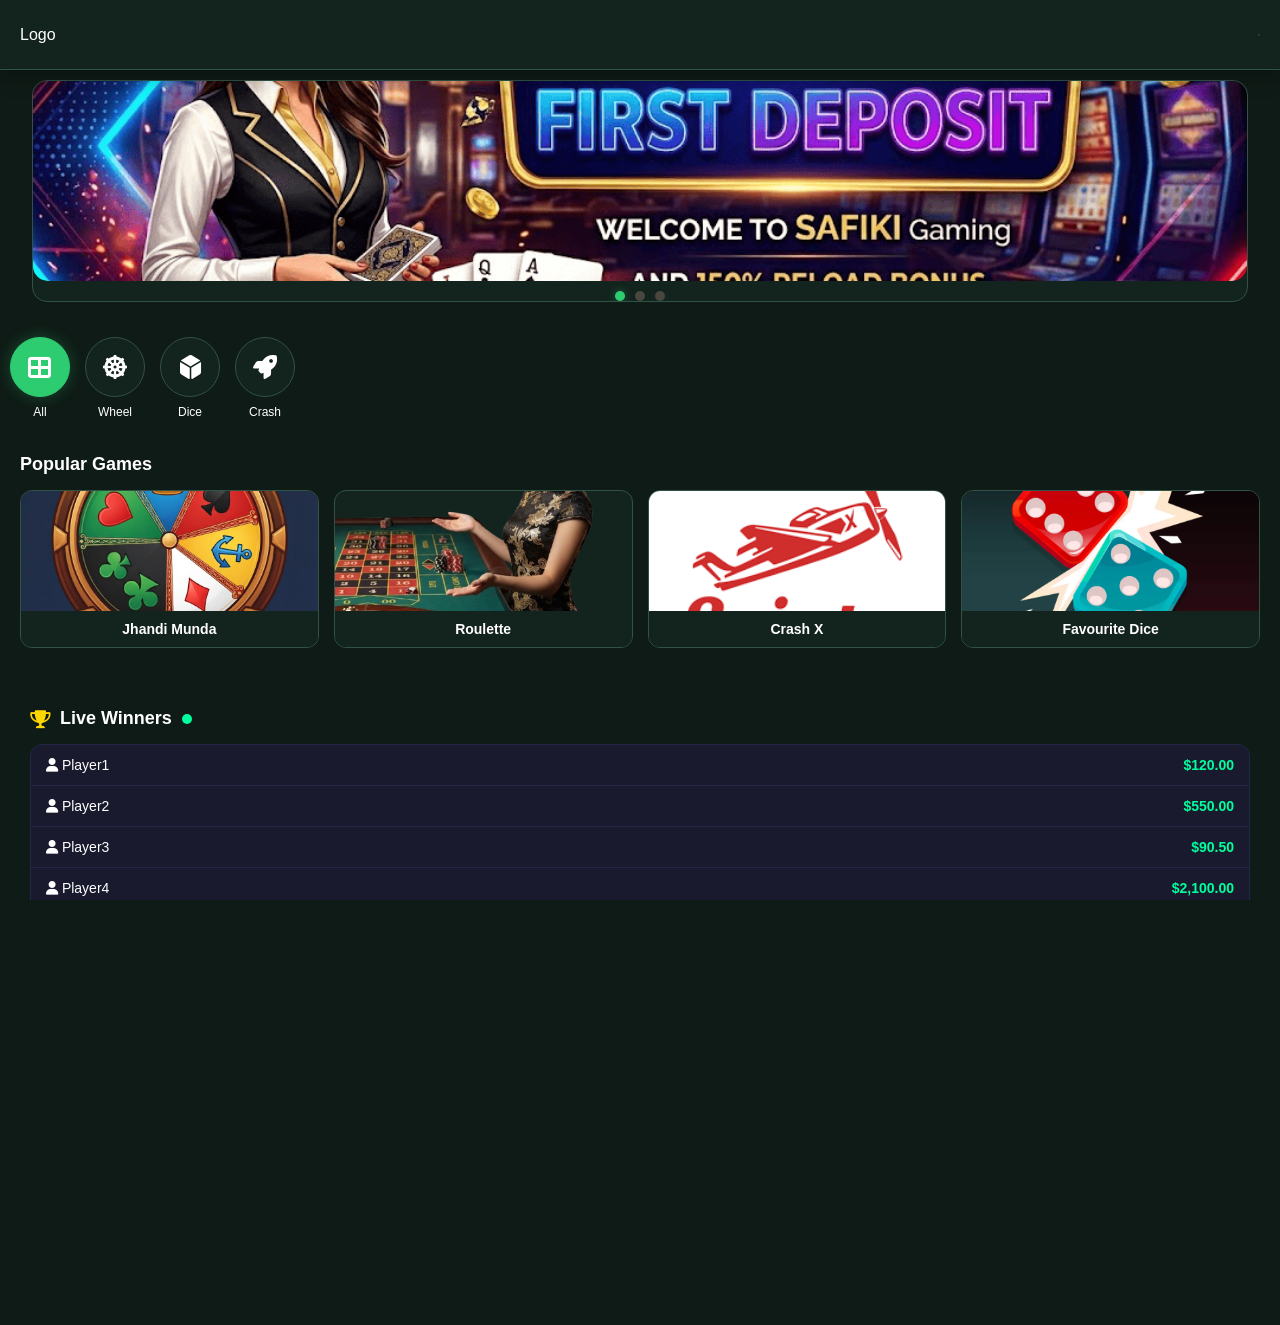
==== index.html @ 6961c06d "Update index.html" ====
<!DOCTYPE html>
<html lang="bn">
<head>
    <meta charset="UTF-8">
    <meta name="viewport" content="width=device-width, initial-scale=1.0, maximum-scale=1.0, user-scalable=no">
    <title>Best online cypto gaming platform</title>
    <!-- প্রফেশনাল আইকনের জন্য Font Awesome সিডিএন -->
    <link rel="stylesheet" href="https://cdnjs.cloudflare.com/ajax/libs/font-awesome/6.0.0/css/all.min.css">
    <link rel="stylesheet" href="style.css">
 </head>
<body>

<!-- মেইন ওয়ালেট বক্স -->
<!-- মেইন ওয়ালেট বক্স -->
<!-- HEADER SECTION START -->

<header class="header">
    <div class="logo">Logo</div>

    <!-- একীভূত বক্স -->
    <div class="main-control-box">

    <!-- Login হলে যেগুলো দেখা যাবে -->
    <div id="member-controls">

        <!-- কারেন্সি ড্রপডাউন -->
        <div class="dropdown-wrapper">
            <div class="currency-trigger" onclick="headerDropdownMenu('currency-menu')">
                <img src="image/usdt.png" id="selected-currency-img" alt="USDT" width="20">
                <span id="selected-balance">$100.00</span>
                <i class="fas fa-chevron-down"></i> <!-- Font Awesome -->
            </div>
            <div id="currency-menu" class="dropdown-menu">
    <!-- আলাদা শেপ বা বার -->
    <!-- ড্রপডাউন হেডার বার -->
<!-- ড্রপডাউন হেডার বার -->
<div class="dropdown-header-bar">
    <!-- বাম পাশে সর্টিং অপশনস -->
    <div class="left-controls">
        <i class="fas fa-sort-amount-down" onclick="sortAssets('amount')" title="Sort by Amount"></i>
        <i class="fas fa-sort-alpha-down" onclick="sortAssets('alpha')" title="Sort A-Z"></i>
    </div>

    <!-- মাঝখানে ফেভারিট অপশন -->
    <div class="middle-fav" onclick="filterFavorites()">
        <i class="far fa-heart" id="header-fav-icon"></i>
    </div>

    <!-- ডান পাশে হাইড এমটি -->
    <div class="right-hide-empty">
        <label for="hide-empty-check">Hide Empty</label>
        <input type="checkbox" id="hide-empty-check" onchange="filterAssets()">
    </div>
</div>
                
    <!-- তোমার আগের লিস্টগুলো এর নিচেই থাকবে -->
                
    <!-- USDT উদাহরণ -->
<div class="currency-option" onclick="selectCurrency('USDT', 'image/usdt.png', '$100.00')">
    <i class="far fa-heart fav-btn" onclick="toggleFavorite(this, event)"></i> <!-- এই আইকনটি যোগ করো -->
    <img src="image/usdt.png" width="25">
    <span class="name">USDT</span>
    <span class="balance">$100.00</span>
</div>

<!-- BTC উদাহরণ -->
<div class="currency-option" onclick="selectCurrency('BTC', 'image/btc.png', '$1500.00')">
    <i class="far fa-heart fav-btn" onclick="toggleFavorite(this, event)"></i> <!-- এই আইকনটি যোগ করো -->
    <img src="image/btc.png" width="25">
    <span class="name">BTC</span>
    <span class="balance">$1500.00</span>
</div>

    <!-- ETH -->
<div class="currency-option" onclick="selectCurrency('ETH', 'image/eth.png', '$1200.00')">
    <i class="far fa-heart fav-btn" onclick="toggleFavorite(this, event)"></i>
    <img src="image/eth.png" width="25">
    <span class="name">ETH</span>
    <span class="balance">$1200.00</span>
</div>

<!-- SOL -->
<div class="currency-option" onclick="selectCurrency('SOL', 'image/sol.png', '$1450.00')">
    <i class="far fa-heart fav-btn" onclick="toggleFavorite(this, event)"></i>
    <img src="image/sol.png" width="25">
    <span class="name">SOL</span>
    <span class="balance">$1450.00</span>
</div>
                
 <!-- LTC -->
<div class="currency-option" onclick="selectCurrency('LTC', 'image/ltc.png', '$1150.00')">
    <i class="far fa-heart fav-btn" onclick="toggleFavorite(this, event)"></i>
    <img src="image/ltc.png" width="25">
    <span class="name">LTC</span>
    <span class="balance">$1150.00</span>
</div>

<!-- TRX -->
<div class="currency-option" onclick="selectCurrency('TRX', 'image/trx.png', '$1300.00')">
    <i class="far fa-heart fav-btn" onclick="toggleFavorite(this, event)"></i>
    <img src="image/trx.png" width="25">
    <span class="name">TRX</span>
    <span class="balance">$1300.00</span>
</div>

<!-- DOGE -->
<div class="currency-option" onclick="selectCurrency('DOGE', 'image/doge.png', '$1400.00')">
    <i class="far fa-heart fav-btn" onclick="toggleFavorite(this, event)"></i>
    <img src="image/doge.png" width="25">
    <span class="name">DOGE</span>
    <span class="balance">$1400.00</span>
</div>
</div>
        </div>

        <!-- ওয়ালেট বাটন (Font Awesome) -->
        <div class="wallet-trigger" onclick="headerDropdownMenu('wallet-menu')">
            <i class="fas fa-wallet"></i> 
        </div>
        <div id="wallet-menu" class="dropdown-menu wallet-dropdown">
    <!-- হরিজন্টাল বক্সের ভেতরে আইকনসহ তিনটি ট্যাব -->
    <div class="wallet-tabs-container">
        <button class="tab-btn active" onclick="showTab('deposit')">
            <i class="fas fa-arrow-down"></i> Deposit
        </button>
        <button class="tab-btn" onclick="showTab('withdraw')">
            <i class="fas fa-arrow-up"></i> Withdraw
        </button>
        <button class="tab-btn" onclick="showTab('exchange')">
            <i class="fas fa-exchange-alt"></i> Exchange
        </button>
    </div>

    <!-- নিচে গ্রিড কন্টেন্ট -->
    <!-- ডিপোজিট সেকশন -->

<div id="deposit" class="crypto-grid">

    <div class="crypto-item" onclick="selectCrypto('USDT', 'TRX123456789ABCDEF')">

        <img src="image/usdt.png" alt="USDT"> USDT

    </div>

    <div class="crypto-item" onclick="selectCrypto('BTC', 'BC1QXYZ987654')">

        <img src="image/btc.png" alt="BTC"> BTC

    </div>

    <div class="crypto-item" onclick="selectCrypto('TRX', 'TRX987654321XYZ')">

        <img src="image/trx.png" alt="TRX"> TRX

    </div>

    <div class="crypto-item" onclick="selectCrypto('SOL', 'SOL123456789ABC')">

        <img src="image/sol.png" alt="SOL"> SOL

    </div>

    <div class="crypto-item see-all"><span>+</span> See All</div>

</div>



<!-- অ্যাড্রেস বক্স (ডিপোজিট সেকশনের ঠিক পরেই এটি বসাবে) -->

<div id="address-box" class="address-container" style="display:none;">

    <!-- আপডেট করা হেডার -->

    <div class="addr-header">

        <div class="back-box" onclick="goBack()">

            <button>←</button>

            <span>Back</span>

        </div>

        <h4 id="coin-title">Deposit</h4>

    </div>



    <select id="network-select" onchange="updateAddress()">

        <option value="ERC20">Ethereum (ERC-20)</option>

        <option value="TRC20">Tron (TRC-20)</option>

        <option value="BEP20">BNB Smart Chain (BEP-20)</option>

    </select>



    <div class="qr-code-box">

        <img src="image/qr-placeholder.png" alt="QR Code" id="qr-image">

    </div>



    <p>Deposit Address</p>

    <div class="address-input-box">

        <span id="wallet-address">Select a network</span>

        <button onclick="copyAddress()">📋</button>

    </div>



    <div class="info-box">

        <p>• Minimum = 5.00</p>

        <p>• Please make sure to only send selected coin to this address.</p>

    </div>

</div>

            <!-- উইথড্র সেকশন -->

<div id="withdraw" class="crypto-grid" style="display:none;">
    <div class="crypto-item" onclick="selectWithdraw('USDT')">
        <img src="image/usdt.png" alt="USDT"> USDT
    </div>
    <div class="crypto-item" onclick="selectWithdraw('BTC')">
        <img src="image/btc.png" alt="BTC"> BTC
    </div>
    <div class="crypto-item" onclick="selectWithdraw('TRX')">
        <img src="image/trx.png" alt="TRX"> TRX
    </div>
</div>

<!-- উইথড্র ইনপুট বক্স -->
<div id="withdraw-input-box" class="address-container" style="display:none;">
    <div class="addr-header">
        <div class="back-box" onclick="goBackFromWithdraw()">
            <button>←</button>
            <span>Back</span>
        </div>
        <h4 id="withdraw-coin-title">Withdraw</h4>
    </div>
    <p>Select Network</p>
    <select id="network-select-withdraw">
        <option value="ERC20">Ethereum (ERC-20)</option>
        <option value="TRC20">Tron (TRC-20)</option>
    </select>
    <p>Withdrawal Address</p>
    <input type="text" id="withdraw-address" placeholder="Enter your wallet address">
    <p>Account Password</p>
    <input type="password" id="withdraw-password" placeholder="Enter your password">
    <button class="withdraw-btn" onclick="processWithdraw()">Confirm Withdraw</button>
</div>

<!-- START EXCHANGE SECTION DROPDOWN (এটি ঠিক করা হয়েছে) -->
<!-- START EXCHANGE SECTION DROPDOWN (এটি ঠিক করা হয়েছে) -->
<div id="exchange-box" class="exchanger-box" style="display:none;">
    <!-- হেডার -->
    <div class="exchanger-header">
        <h3><i class="fas fa-chevron-left"></i> Exchanger</h3>
        <button class="close-btn" onclick="closeExchange()">×</button>
    </div>

    <!-- কারেন্সি সিলেকশন (From) -->
    <div class="currency-group">
        <!-- আইকন এবং ড্রপডাউন একসাথে রাখার জন্য flex যোগ করা হয়েছে -->
        <div style="display: flex; align-items: center; margin-bottom: 5px;">
            <img id="from-icon" src="image/ada.png" width="24" height="24" style="margin-right: 10px;">
            <select id="from-currency" class="currency-select" 
        onchange="updateIcons(); updateStatLimits(); checkMinimumLimit();" 
        style="border:none; background:transparent; outline:none; color:inherit; width: 100%;">
    <option value="ada" data-img="image/ada.png">Cardano (ADA)</option>
    <option value="btc" data-img="image/btc.png">Bitcoin (BTC)</option>
    <option value="eth" data-img="image/eth.png">Ethereum (ETH)</option>
    <option value="usdt" data-img="image/usdt.png">USDT</option>
    <option value="doge" data-img="doge.png">Dogecoin (DOGE)</option>
    <option value="trx" data-img="image/trx.png">Tron (TRX)</option>
</select>
        </div>
        <div class="input-row">
            <input type="number" id="from-amount" placeholder="0.00">
            <button class="max-btn" onclick="setMax()">Max</button>
        </div>
        <small class="error-msg" id="balance-error" style="display:none;">Amount is higher than balance</small>
    </div>

    <!-- অদলবদল আইকন -->
    <div class="swap-icon" onclick="swapCoins()" style="cursor: pointer;"><i class="fas fa-sync-alt"></i> To</div>

    <!-- কারেন্সি সিলেকশন (To) -->
    <div class="currency-group">
        <div style="display: flex; align-items: center; margin-bottom: 5px;">
            <img id="to-icon" src="image/btc.png" width="24" height="24" style="margin-right: 10px;">
            <select id="to-currency" class="currency-select" onchange="updateIcons();" style="border:none; background:transparent; outline:none; color:inherit; width: 100%;">
                <option value="btc" data-img="image/btc.png">Bitcoin (BTC)</option>
                <option value="ada" data-img="image/ada.png">Cardano (ADA)</option>
                <option value="eth" data-img="image/eth.png">Ethereum (ETH)</option>
                <option value="usdt" data-img="image/usdt.png">USDT</option>
                <option value="doge" data-img="image/doge.png">Dogecoin (DOGE)</option>
                <option value="trx" data-img="image/trx.png">Tron (TRX)</option>
            </select>
        </div>
        <div class="output-row">
            <span id="to-amount">0.00000000</span>
        </div>
    </div>
    <!-- ইনফো বক্স সেকশন -->
<div class="info-box">
    <div class="info-row">
        <span>Balance:</span>
        <span id="user-balance">0.00</span>
    </div>
    <div class="info-row">
        <span>Min amount:</span>
        <span id="min-amount">31.40</span>
    </div>
    <div class="info-row">
        <span>Max amount:</span>
        <span id="max-amount">1,256,036.82</span>
    </div>
</div>

    <!-- বাটন -->
    <button class="exchange-btn" onclick="processExchange()">Exchange</button></div>
<!-- এই ডিভগুলো তোমার মেনু বা প্যারেন্ট সেকশন ক্লোজ করবে, যা আগে মিসিং ছিল -->
</div> 
</div>
        </div>
<!-- END EXCHANGE SECTION DROPDOWN -->
            
    
    <!-- পুরো স্ক্রিনজুড়ে আসা কন্টেইনার -->
<!-- ================= USER ACTIONS ================= -->

<div id="user-actions-area" style="display:none; align-items:center; gap:15px;">

    <div class="actions-box" onclick="toggleNotifMenu(event)">
        <i class="fas fa-bell"></i>
    </div>

    <div class="actions-box" onclick="toggleProfileMenu(event)">
        <i class="fas fa-user-circle"></i>
    </div>

</div>
  
<div id="guest-actions-area" style="display:none; gap:10px; align-items:center;">

    <button class="login-btn" onclick="openLogin()">
        Login
    </button>

    <button class="signup-btn" onclick="openSignup()">
        Sign Up
    </button>

</div>
    
</header>
  <!-- এখানে header শেষ হবে -->

<!-- ================= NOTIFICATION POPUP ================= -->

<div id="notif-popup" class="custom-popup" style="display:none;">

    <button
    id="close-notif"
    onclick="document.getElementById('notif-popup').style.display='none'">

        ×

    </button>

    <div class="notif-container">

        <div class="notif-box-item">

            <span class="notif-date">
                15-07-2026
            </span>

            <span class="notif-text">
                আপনার প্রোফাইল আপডেট হয়েছে।
            </span>

        </div>

        <div class="notif-box-item">

            <span class="notif-date">
                14-07-2026
            </span>

            <span class="notif-text">
                নতুন একটি মেসেজ এসেছে।
            </span>

        </div>

    </div>

</div>
<!-- ================= END NOTIFICATION POPUP ================= -->



<!-- ================= PROFILE MENU ================= -->

<div id="profile-menu" style="display:none;">

    <!-- Personal Area -->
    <div class="menu-item" onclick="openPersonalArea()">
        <div class="menu-left">
            <i class="fas fa-user"></i>
            <span>Personal Area</span>
        </div>
    </div>

    <!-- My Bonus -->
    <div class="menu-item" onclick="openMyBonus()">
        <div class="menu-left">
            <i class="fas fa-gift"></i>
            <span>My Bonus</span>
        </div>
    </div>

    <!-- Transaction History -->
    <div class="menu-item" onclick="openTransaction()">
        <div class="menu-left">
            <i class="fas fa-history"></i>
            <span>Transactions</span>
        </div>
    </div>

    <!-- Settings -->
    <div class="menu-item" onclick="openProfileSettingMenu()">
        <div class="menu-left">
            <i class="fas fa-cog"></i>
            <span>Settings</span>
        </div>
    </div>

    <!-- Logout -->
    <div class="menu-item logout-item" onclick="openLogoutPopup()">
        <div class="menu-left">
            <i class="fas fa-sign-out-alt"></i>
            <span>Logout</span>
        </div>
    </div>

</div>

<!-- ================= END PROFILE MENU ================= -->
   

<!-- এখানেই Profile Menu শেষ -->

<!-- ================= PERSONAL AREA ================= -->
<!-- ================= PERSONAL AREA ================= -->
<div id="personal-area-section">

    <!-- HEADER -->
    <div class="personal-header">
        <h3>Personal Area</h3>
        <button class="close-personal" onclick="closePersonalArea()">
            <i class="fas fa-times"></i>
        </button>
    </div>

    <!-- TABS -->
    <div class="personal-tabs">
        <button class="personal-tab-btn active" onclick="openPersonalTab('details')">Personal Details</button>
        <button class="personal-tab-btn" onclick="openPersonalTab('verification')">ID Verification</button>
        <button class="personal-tab-btn" onclick="openPersonalTab('address')">Proof Documents</button>
    </div>

    <!-- ================= PERSONAL DETAILS TAB ================= -->
    <div id="personaldetailsSection" class="personal-tab-content active">

        <!-- Profile -->
        <div class="content-box">
            <div class="profile-row">
                <div class="profile-avatar-wrapper">
                    <img src="default-avatar.png" alt="Profile" class="profile-avatar">
                    <button class="change-avatar-btn" onclick="changeAvatar()">
                        <i class="fas fa-camera"></i>
                    </button>
                </div>
                <div class="profile-info">
                    <p class="label-small">User ID</p>
                    <p class="value-text">USR-123456</p>
                    <p class="member-text">Member Since: Jan 2024</p>
                </div>
            </div>
        </div>

        <!-- Form -->
        <div class="content-box">
            <div class="form-row">
                <div class="form-group first-name">
                    <label>First Name</label>
                    <input type="text" id="firstName" class="form-input" value="Md Akkas" disabled>
                </div>
                <div class="form-group surname">
                    <label>Surname</label>
                    <input type="text" id="surname" class="form-input" value="Ali" disabled>
                </div>
            </div>

            <div class="form-row">
                <div class="form-group">
                    <label>Date of Birth</label>
                    <input type="text" id="dateOfBirth" class="form-input date-picker" value="12/12/1984" disabled>
                </div>
                <div class="form-group">
                    <label>Gender</label>
                    <select id="gender" class="form-input form-select" disabled>
                        <option selected>Male</option>
                        <option>Female</option>
                    </select>
                </div>
            </div>

         <!-- ================= EMAIL SECTION ================= -->
<div class="form-group full-width">
    <div class="label-row">
        <label>Email</label>
        <button class="action-btn change-btn" id="emailChangeBtn" onclick="toggleEmailChange()" disabled>Change</button>
    </div>
    
    <!-- ইমেইল ইনপুট বক্স এবং তার ভেতরে ডানপাশের সেন্ড কোড বাটন -->
    <div class="input-with-btn-wrapper" style="position: relative; display: flex; align-items: center;">
<input type="email" id="currentEmail" class="form-input" value="user@example.com" disabled readonly style="padding-right: 105px;">        
        <!-- চেঞ্জে ক্লিক করলে এই বাটনটি ইনপুট বক্সের ভেতরে শো করবে -->
        <button class="action-btn send-btn inline-send-btn" id="emailSendCodeBtn" onclick="sendEmailOtp()" style="position: absolute; right: 6px; display: none;">Send Code</button>
    </div>
    
    <!-- ড্রপডাউন বক্স -->
    <div class="change-dropdown" id="emailChangeDropdown" style="display:none; margin-top: 8px;">
        <!-- ওটিপি ভেরিফাই রো (প্রথমে হাইড থাকবে, সেন্ড কোডে ক্লিক করলে আসবে) -->
        <div class="otp-row" id="emailVerifyRow" style="display: none; margin-bottom: 8px;">
            <input type="text" id="emailOtpInput" class="form-input otp-input" placeholder="Add your code" style="flex: 1;">
            <button class="action-btn send-btn" id="emailVerifyBtn" onclick="verifyEmailOtp()">Verify</button>
        </div>
        
        <!-- নতুন ইমেইল রো (ভেরিফাই হওয়ার পর আসবে) -->
        <div class="new-row" id="newEmailRow" style="display:none;">
            <input type="email" id="newEmailInput" class="form-input" placeholder="Add New Email" style="margin-bottom: 8px; width: 100%;">
            <button class="action-btn save-btn" onclick="saveNewEmail()" style="width: 100%;">Save</button>
        </div>
    </div>
</div>

          <!-- ================= MOBILE NUMBER SECTION ================= -->
<div class="form-group full-width">
    <div class="label-row">
        <label>Mobile Number</label>
        <!-- প্রথমবার সেট করার জন্য Edit বাটন, নাম্বার সেভ হলে এটা Change হয়ে যাবে -->
        <button class="action-btn add-btn" id="mobileAddBtn" onclick="toggleMobileAdd()">Edit</button>
        <button class="action-btn change-btn" id="mobileChangeBtn" onclick="toggleMobileChange()" style="display:none;">Change</button>
    </div>
    
    <div class="mobile-row" style="display: flex; gap: 8px; align-items: center;">
        <select id="countryCode" class="form-input country-code" style="width: 130px;" disabled>
    <option value="+880" data-flag="🇧🇩">🇧🇩 +880 (BD)</option>
    <option value="+91" data-flag="🇮🇳">🇮🇳 +91 (IN)</option>
    <option value="+92" data-flag="🇵🇰">🇵🇰 +92 (PK)</option>
    <option value="+94" data-flag="🇱🇰">🇱🇰 +94 (LK)</option>
    <option value="+977" data-flag="🇳🇵">🇳🇵 +977 (NP)</option>
    <option value="+60" data-flag="🇲🇾">🇲🇾 +60 (MY)</option>
    <option value="+66" data-flag="🇹🇭">🇹🇭 +66 (TH)</option>
    <option value="+971" data-flag="🇦🇪">🇦🇪 +971 (AE)</option>
    <option value="+966" data-flag="🇸🇦">🇸🇦 +966 (SA)</option>
    <option value="+44" data-flag="🇬🇧">🇬🇧 +44 (UK)</option>
</select>
        </div>
        
        <!-- মোবাইল ইনপুট বক্স (শুরুতে লক/disabled থাকবে) -->
        <input type="tel" id="mobileNumber" class="form-input mobile-input" placeholder="Enter number" style="flex: 1;" disabled>
    </div>
    
    <!-- ড্রপডাউন বক্স -->
    <div class="change-dropdown" id="mobileChangeDropdown" style="display:none; margin-top: 8px;">
        <!-- ওটিপি রো (প্রথমবার বা পরিবর্তনের সময় কোড দেওয়ার জন্য) -->
        <div class="otp-row" style="display: flex; gap: 8px; align-items: center;">
            <input type="text" id="mobileOtpInput" class="form-input otp-input" placeholder="Enter your code" style="flex: 1;">
            <button class="action-btn send-btn" id="mobileSendBtn" onclick="sendMobileOtp()">Send Code</button>
        </div>
        
        <!-- নতুন মোবাইল রো (এটি শুধু তখনই দেখাবে যখন ইউজার পরবর্তীতে নাম্বার "Change" করতে যাবে) -->
        <div class="new-row" id="newMobileRow" style="display:none; margin-top: 8px;">
            <input type="tel" id="newMobileInput" class="form-input" placeholder="Add New Mobile" style="width: 100%; margin-bottom: 8px;">
            <button class="action-btn save-btn" onclick="saveNewMobile()">Save & Verify</button>
        </div>
    </div>
</div>

        <!-- Controls -->
        <div class="content-box controls-row">
            <button class="edit-toggle-btn" id="editToggleBtn" onclick="toggleEditMode()">
                <span class="toggle-track" id="toggleTrack"><span class="toggle-thumb"></span></span>
                <span id="editLabel">Edit</span>
            </button>
            <button class="save-changes-btn" id="saveChangesBtn" onclick="saveAllChanges()" disabled>Save Changes</button>
        </div>

    </div>


    <!-- ================= ID VERIFICATION TAB ================= -->
    <div id="idVerificationSection" class="personal-tab-content" style="display:none;">
        
        <div class="content-box">
            <label class="box-label">Select Country</label>
            <select class="form-input" onchange="updateKycRequirements()">
                <option>-- Select Country --</option>
                <option>Bangladesh</option>
                <option>India</option>
            </select>
            <p class="ip-text">IP: <span>192.168.1.1</span></p>
        </div>

        <div class="content-box">
            <h3 class="box-title">Photo Guidelines</h3>
            <ul class="guide-list">
                <li>Photo must be clear and not blurry</li>
                <li>All 4 corners of ID must be visible</li>
                <li>No cropped edges or cut corners</li>
            </ul>
        </div>

        <div class="upload-row">
            <div class="content-box upload-box">
                <i class="fas fa-id-card"></i>
                <p>Front Side</p>
                <span>Click to upload</span>
                <button class="upload-btn" onclick="document.getElementById('frontIdInput').click()">Upload Front</button>
                <input type="file" id="frontIdInput" accept="image/*" style="display:none;" onchange="previewIdImage(this, 'front')">
            </div>
            <div class="content-box upload-box">
                <i class="fas fa-id-card-alt"></i>
                <p>Back Side</p>
                <span>Click to upload</span>
                <button class="upload-btn" onclick="document.getElementById('backIdInput').click()">Upload Back</button>
                <input type="file" id="backIdInput" accept="image/*" style="display:none;" onchange="previewIdImage(this, 'back')">
            </div>
        </div>

        <div class="content-box">
            <h3 class="box-title">Face Verification</h3>
            <p class="box-desc">Take a live selfie. System will match with ID photo.</p>
            <div class="camera-box">
                <i class="fas fa-user-circle"></i>
                <button class="camera-btn" onclick="startSelfieCamera()">Start Camera</button>
            </div>
            <button class="verify-btn" onclick="startVerification()" disabled>Verify Now</button>
        </div>

    </div>

    <!-- ================= PROOF OF ADDRESS TAB ================= -->
    <div id="proofAddressSection" class="personal-tab-content" style="display:none;">

        <div class="content-box">
            <h3 class="box-title">Current Address</h3>
            <div class="form-group full-width">
                <label>Full Address</label>
                <textarea class="form-input address-textarea" rows="2" disabled></textarea>
            </div>
            <div class="form-row">
                <div class="form-group city">
                    <label>City</label>
                    <input type="text" class="form-input" disabled>
                </div>
                <div class="form-group postal">
                    <label>Postal Code</label>
                    <input type="text" class="form-input" disabled>
                </div>
            </div>
            <div class="form-group full-width">
                <label>Country</label>
                <select class="form-input form-select" disabled>
                    <option>Select Country</option>
                </select>
            </div>
            <div class="action-row">
                <button class="action-btn change-btn" onclick="toggleAddressEdit()">Change Address</button>
                <button class="action-btn save-btn" onclick="saveAddress()" style="display:none;">Save Address</button>
            </div>
        </div>

        <div class="content-box">
            <h3 class="box-title">Select Document Type</h3>
            <div class="doc-row">
                <div class="doc-option" onclick="selectDocType('bank')">
                    <i class="fas fa-university"></i>
                    <span>Bank Statement</span>
                </div>
                <div class="doc-option" onclick="selectDocType('utility')">
                    <i class="fas fa-bolt"></i>
                    <span>Utility Bill</span>
                </div>
                <div class="doc-option" onclick="selectDocType('other')">
                    <i class="fas fa-file-alt"></i>
                    <span>Other</span>
                </div>
            </div>
        </div>

        <div class="content-box" id="addressUploadSection" style="display:none;">
            <h3 class="box-title">Upload Document</h3>
            <div class="upload-area" onclick="document.getElementById('addressDocument').click()">
                <i class="fas fa-cloud-upload-alt"></i>
                <p>Click to upload document</p>
                <span>JPG, PNG, PDF (Max 5MB)</span>
            </div>
            <input type="file" id="addressDocument" accept="image/*,.pdf" style="display:none;" onchange="previewAddressDoc(this)">
        </div>

        <div class="content-box" id="addressSubmitSection" style="display:none;">
            <button class="submit-btn" onclick="submitAddressVerification()" disabled>Submit for Verification</button>
        </div>

    </div>

</div>
<!-- ================= END PERSONAL AREA ================= -->
    
<!-- ================= END PERSONAL AREA ================= -->
<!-- ================= END PERSONAL AREA ================= -->

<!-- ================= END PROOF OF ADDRESS ================= -->

    
    <!-- Transaction History Section -->

<div id="transaction-history-section" class="transaction-container">

    <div class="trans-header">

        <h3>Transaction History</h3>

        <button 
            class="close-trans" 
            onclick="closeTransaction()">

            ×

        </button>

    </div>


    <!-- Top Tabs -->

    <div class="trans-tabs">

        <button 
            class="tab-btn active" 
            onclick="switchTransTab('deposits')">

            Deposits

        </button>


        <button 
            class="tab-btn" 
            onclick="switchTransTab('withdrawals')">

            Withdrawals

        </button>


        <button 
            class="tab-btn" 
            onclick="switchTransTab('exchanges')">

            Exchanges

        </button>


        <button 
            class="tab-btn" 
            onclick="switchTransTab('promo')">

            Promo

        </button>

    </div>

<!-- Controls -->

<div class="trans-controls">

   <!-- Currency Dropdown -->

<div class="transaction-currency-dropdown">

    <button class="transaction-currency-btn"
            onclick="toggleTransactionCurrencyDropdown()">

        <span id="selected-transaction-currency">
            All Currency
        </span>

        <i class="fas fa-chevron-down"></i>

    </button>

    <div
        id="transaction-currency-menu"
        class="transaction-currency-menu">

        <div
    class="transaction-currency-option"
    onclick="selectTransactionCurrency('all')">

            All Currency

        </div>

        <div
    class="transaction-currency-option"
    onclick="selectTransactionCurrency('USDT')">

            USDT

        </div>

        <div
    class="transaction-currency-option"
    onclick="selectTransactionCurrency('BTC')">

            BTC

        </div>

        <div
    class="transaction-currency-option"
    onclick="selectTransactionCurrency('ETH')">

            ETH

        </div>

    </div>

</div>


    <!-- Filter Buttons -->

    <div class="filter-btns">

        <button 
            class="filter-btn"
            onclick="filterBy('archived')">

            Archived

        </button>


        <button 
            class="filter-btn active"
            onclick="filterBy('latest')">

            Latest

        </button>

    </div>


</div>


    <!-- Transaction List -->

    <div id="trans-list-container" class="trans-list">

        <!-- Supabase data load here -->

    </div>

    <div class="trans-pagination">

    <button id="prev-page"
            class="page-btn"
            onclick="previousTransactionPage()"
            disabled>

        ← Previous

    </button>

    <span id="page-number">

        Page 1

    </span>

    <button id="next-page"
            class="page-btn"
            onclick="nextTransactionPage()">

        Next →

    </button>

</div>
    </div> <!-- END transaction-history-section -->

    <!-- TRANSACTIONS SUBMENU END  -->

    <!-- START SETTING SECTION   -->
<!-- ================= SETTINGS SECTION ================= -->

<div id="settings-section" class="settings-container" style="display:none;">

    <!-- Header -->
    <div class="settings-header">

        <h3>Settings</h3>

        <button
            class="close-settings"
            onclick="closeProfileSettingMenu()">

            ×

        </button>

    </div>

    <!-- Top Tabs -->
    <div class="settings-tabs">

        <button
            class="settings-tab-btn active"
            onclick="switchSettingsTab('security')">

            Security

        </button>

        <button
            class="settings-tab-btn"
            onclick="switchSettingsTab('sessions')">

            Active Sessions

        </button>

        <button
            class="settings-tab-btn"
            onclick="switchSettingsTab('self-exclusion')">

            Self Exclusion

        </button>

    </div>

    <!-- ================= SECURITY ================= -->

    <div id="security-tab" class="settings-tab-content">

        <!-- Email Verification -->
        <div class="settings-card">

            <h4>Email Verification</h4>

            <p>
                Status:
                <span class="verified-status">
                    Verified
                </span>
            </p>

        </div>

        <!-- Password -->
        <div class="settings-card">

            <h4>Change Password</h4>

            <input
                type="password"
                placeholder="Current Password">

            <input
                type="password"
                placeholder="New Password">

            <input
                type="password"
                placeholder="Repeat New Password">

            <button class="settings-save-btn" onclick="updatePassword()">
                      Update Password
                 </button>

        </div>

        <!-- 2FA -->
        <div class="settings-card">

            <h4>Two-Factor Authentication</h4>

            <input
                type="text"
                placeholder="2FA Code">

            <input
                type="password"
                placeholder="Password">

           <button class="settings-save-btn" onclick="enable2FA()">
                    Enable 2FA
             </button>

        </div>

    </div>

    <!-- ================= ACTIVE SESSIONS ================= -->

    <div id="sessions-tab"
         class="settings-tab-content"
         style="display:none;">

        <div class="session-item">

            <strong>Chrome • Windows</strong><br>

            Bangladesh (UTC +6)<br>

            19 Jul 2026 - 10:45 PM

            <button class="destroy-btn" onclick="destroySession()">
    Destroy
</button>

        </div>

    </div>

    <!-- ================= SELF EXCLUSION ================= -->

    <div id="self-exclusion-tab"
         class="settings-tab-content"
         style="display:none;">

        <div class="settings-card">

            <h4>Self Exclusion</h4>

            <button class="exclude-btn" onclick="selfExclude('24 Hours')">
                                  24 Hours
                          </button>

            <button class="exclude-btn" onclick="selfExclude('7 Days')">
                         7 Days
                    </button>

            <button class="exclude-btn" onclick="selfExclude('30 Days')">
                           30 Days
                     </button>

            <button class="exclude-btn" onclick="selfExclude('Permanent')">
                    Permanent
                    </button>

        </div>

    </div>

</div>

<!-- ================= END SETTINGS SECTION ================= -->



<!-- ========================================= -->
<!-- MY BONUS SECTION START -->
<!-- ========================================= -->

<div id="my-bonus-section">

<div class="bonus-header">

    <h2>
        My Bonus
    </h2>


    <button
    class="close-bonus"
    onclick="closeMyBonus()">

        ×

    </button>


</div>



<!-- ========================================= -->
<!-- BONUS PROGRESS CARD -->
<!-- ========================================= -->

<div class="bonus-progress-card">

    <div class="bonus-progress-header">

        <h3 id="bonusProgressTitle">
            Deposit Bonus Progress
        </h3>

        <span id="bonusStatusBadge" class="bonus-status active">
            ACTIVE
        </span>

    </div>

    <p id="bonusProgressText">
        Complete the deposit wagering requirement to unlock your bonus reward.
    </p>

    <div class="bonus-progress-bar">

        <div
            id="bonusProgressFill"
            class="bonus-progress-fill"
            style="width:0%;">

        </div>

    </div>

    <div class="bonus-progress-footer">

        <span id="bonusProgressPercent">
            0%
        </span>

        <span id="bonusWagerText">
            Wager: 0 / 0
        </span>

    </div>

    <div class="bonus-action-bar">

        <div id="bonusWalletArea" class="bonus-wallet-switch">

            <span class="bonus-wallet-label">
                Bonus Balance
            </span>

            <label class="bonus-switch">

                <input
                    type="checkbox"
                    id="bonusWalletToggle">

                <span class="bonus-slider"></span>

            </label>

        </div>

        <div id="bonusClaimArea" class="bonus-claim-area">

            <button
                id="claimBonusBtn"
                class="claim-bonus-btn locked"
                disabled>

                UNCLAIM

            </button>

        </div>

    </div>

</div>

        
<!-- END BONUS PROGRESS CARD -->


<!-- ========================================= -->
<!-- BONUS TABS -->
<!-- ========================================= -->

<div class="bonus-tabs">

    <button id="depositBonusTab" class="bonus-menu-btn active" onclick="openBonusTab('deposit')">
        Deposit
    </button>

    <button id="promotionalBonusTab" class="bonus-menu-btn" onclick="openBonusTab('promotional')">
        Promotion
    </button>

    <button id="historyBonusTab" class="bonus-menu-btn" onclick="openBonusTab('history')">
        History
    </button>

</div>

    <!-- ========================================= -->
    <!-- DEPOSIT BONUS CONTENT -->
    <!-- ========================================= -->
<!-- ========================================= -->
<!-- DEPOSIT BONUS CONTENT START -->
<!-- ========================================= -->


<div id="depositBonusContent" class="bonus-tab-content">

    <div class="bonus-card deposit-status-card">


        <div class="bonus-card-header">

            <h3>
                Deposit Bonus
            </h3>


            <span class="bonus-status active">

                ACTIVE

            </span>


        </div>



        <p class="bonus-description">

            Get bonus rewards after completing your eligible deposit.

        </p>


    </div>

    <!-- =============================== -->
    <!-- BONUS INFORMATION -->
    <!-- =============================== -->


    <div class="bonus-card">


        <div class="bonus-card-header">

            <h3>

                Bonus Details

            </h3>


        </div>



        <div class="bonus-info-grid">


            <div class="bonus-info-item">

                <span>
                    Bonus Type
                </span>

                <strong>
                    First Deposit Bonus
                </strong>

            </div>




            <div class="bonus-info-item">

                <span>
                    Bonus Amount
                </span>

                <strong>
                    100%
                </strong>

            </div>




            <div class="bonus-info-item">

                <span>
                    Maximum Bonus
                </span>

                <strong>
                    $500
                </strong>

            </div>




            <div class="bonus-info-item">

                <span>
                    Minimum Deposit
                </span>

                <strong>
                    $20
                </strong>

            </div>




            <div class="bonus-info-item">

                <span>
                    Wager Requirement
                </span>

                <strong>
                    5X
                </strong>

            </div>




            <div class="bonus-info-item">

                <span>
                    Validity
                </span>

                <strong>
                    72 Hours
                </strong>

            </div>


        </div>


    </div>








    <!-- =============================== -->
    <!-- BONUS RULES -->
    <!-- =============================== -->


    <div class="bonus-card">


        <div class="bonus-card-header">

            <h3>

                Bonus Rules

            </h3>


        </div>



        <ul class="bonus-rules-list">


            <li>
                Complete required wagering before expiry time.
            </li>


            <li>
                Bonus cannot be withdrawn before completion.
            </li>


            <li>
                Only eligible games contribute to wagering.
            </li>


            <li>
                After completion, claim button will become available.
            </li>


        </ul>


    </div>









    <!-- =============================== -->
    <!-- ELIGIBLE GAMES -->
    <!-- =============================== -->


    <div class="bonus-card">


        <div class="bonus-card-header">


            <h3>

                Eligible Games

            </h3>


        </div>





        <div class="eligible-games-grid">





            <a href="/games/dice.html"
            class="eligible-game-card">


                <img src="assets/games/dice.png">


                <span>
                    Dice
                </span>


            </a>






            <a href="/games/slots.html"
            class="eligible-game-card">


                <img src="assets/games/slots.png">


                <span>
                    Slots
                </span>


            </a>






            <a href="/games/crash.html"
            class="eligible-game-card">


                <img src="assets/games/crash.png">


                <span>
                    Crash
                </span>


            </a>






            <a href="/games/poker.html"
            class="eligible-game-card">


                <img src="assets/games/poker.png">


                <span>
                    Poker
                </span>


            </a>






            <a href="/games/game5.html"
            class="eligible-game-card">


                <img src="assets/games/game5.png">


                <span>
                    Game 5
                </span>


            </a>






            <a href="/games/game6.html"
            class="eligible-game-card">


                <img src="assets/games/game6.png">


                <span>
                    Game 6
                </span>


            </a>






            <a href="/games/game7.html"
            class="eligible-game-card">


                <img src="assets/games/game7.png">


                <span>
                    Game 7
                </span>


            </a>






            <a href="/games/game8.html"
            class="eligible-game-card">


                <img src="assets/games/game8.png">


                <span>
                    Game 8
                </span>


            </a>





        </div>



    </div>





</div>


<!-- ========================================= -->
<!-- DEPOSIT BONUS CONTENT END -->
<!-- ========================================= -->
   

    <!-- ========================================= -->
<!-- PROMOTIONAL BONUS CONTENT START -->
<!-- ========================================= -->


<div 
id="promotionalBonusContent"
class="bonus-tab-content"
style="display:none;">



    <!-- =============================== -->
    <!-- PROMOTIONAL STATUS CARD -->
    <!-- =============================== -->


    <div class="bonus-card promotional-status-card">


        <div class="bonus-card-header">


            <h3>
                Promotional Bonus
            </h3>



            <span class="bonus-status active">

                ACTIVE

            </span>


        </div>



        <p class="bonus-description">

            Special promotional rewards available for eligible users.

        </p>


    </div>


    <!-- =============================== -->
    <!-- PROMOTION INFORMATION -->
    <!-- =============================== -->


    <div class="bonus-card">


        <div class="bonus-card-header">

            <h3>

                Promotion Details

            </h3>


        </div>




        <div class="bonus-info-grid">



            <div class="bonus-info-item">


                <span>
                    Promotion Name
                </span>


                <strong>
                    Weekend Special Bonus
                </strong>


            </div>






            <div class="bonus-info-item">


                <span>
                    Bonus Amount
                </span>


                <strong>
                    $50
                </strong>


            </div>







            <div class="bonus-info-item">


                <span>
                    Minimum Wager
                </span>


                <strong>
                    5X
                </strong>


            </div>







            <div class="bonus-info-item">


                <span>
                    Maximum Reward
                </span>


                <strong>
                    $500
                </strong>


            </div>



            <div class="bonus-info-item">


                <span>
                    Validity
                </span>


                <strong>
                    48 Hours
                </strong>


            </div>







            <div class="bonus-info-item">


                <span>
                    Claim Type
                </span>


                <strong>
                    Manual Claim
                </strong>


            </div>




        </div>


    </div>


    <!-- =============================== -->
    <!-- PROMOTION RULES -->
    <!-- =============================== -->


    <div class="bonus-card">


        <div class="bonus-card-header">


            <h3>

                Promotion Rules

            </h3>


        </div>




        <ul class="bonus-rules-list">



            <li>
                Complete required wagering before expiry.
            </li>



            <li>
                Only selected games will count for wagering.
            </li>



            <li>
                Bonus balance cannot be withdrawn directly.
            </li>



            <li>
                Completed bonus can be claimed to main balance.
            </li>



        </ul>


    </div>


    <!-- =============================== -->
    <!-- ELIGIBLE GAMES -->
    <!-- =============================== -->


    <div class="bonus-card">



        <div class="bonus-card-header">


            <h3>

                Eligible Games

            </h3>


        </div>


        <div class="eligible-games-grid">


            <a href="/games/dice.html"
            class="eligible-game-card">


                <img src="assets/games/dice.png">


                <span>
                    Dice
                </span>


            </a>

    <a href="/games/slots.html"
            class="eligible-game-card">


                <img src="assets/games/slots.png">


                <span>
                    Slots
                </span>


            </a>

            <a href="/games/crash.html"
            class="eligible-game-card">


                <img src="assets/games/crash.png">


                <span>
                    Crash
                </span>


            </a>

            <a href="/games/live.html"
            class="eligible-game-card">


                <img src="assets/games/live.png">


                <span>
                    Live Game
                </span>


            </a>

            <a href="/games/game5.html"
            class="eligible-game-card">


                <img src="assets/games/game5.png">


                <span>
                    Game 5
                </span>


            </a>



            <a href="/games/game6.html"
            class="eligible-game-card">


                <img src="assets/games/game6.png">


                <span>
                    Game 6
                </span>


            </a>


            <a href="/games/game7.html"
            class="eligible-game-card">


                <img src="assets/games/game7.png">


                <span>
                    Game 7
                </span>


            </a>

            <a href="/games/game8.html"
            class="eligible-game-card">


                <img src="assets/games/game8.png">


                <span>
                    Game 8
                </span>


            </a>

        </div>

    </div>

</div>

<!-- ========================================= -->
<!-- PROMOTIONAL BONUS CONTENT END -->
<!-- ========================================= -->
   <!-- ========================================= -->
<!-- BONUS HISTORY CONTENT START -->
<!-- ========================================= -->

<div
id="historyBonusContent"
class="bonus-tab-content"
style="display:none;">

    <div class="bonus-card">

        <div class="bonus-card-header">

            <h3>
                Bonus History
            </h3>

        </div>

        <!-- BONUS HISTORY LIST -->

        <div
        id="bonusHistoryList"
        class="bonus-history-list">

            <!-- JS Auto Insert Latest 10 History -->

        </div>

        <!-- Empty State -->

        <div
        id="bonusHistoryEmpty"
        class="bonus-empty-state">

            No completed or expired bonus history available.

        </div>

    </div>

</div>
</div>

<!-- ========================================= -->
<!-- BONUS HISTORY CONTENT END -->
<!-- ========================================= -->
<!-- ========================================= -->
<!-- END MY BONUS SECTION -->
<!-- ========================================= -->   
    
    
<!-- START LOG OUT SECTION  -->
<!-- ================= LOGOUT CONFIRM POPUP ================= -->

<div id="logout-confirm-popup" style="display:none;">

    <div class="logout-confirm-box">

        <div class="logout-icon">
            <i class="fas fa-sign-out-alt"></i>
        </div>

        <h3>Confirm Logout</h3>

        <p>
            Are you sure you want to logout?
        </p>


        <div class="logout-actions">

            <!-- Cancel -->
            <button 
            class="cancel-logout-btn"
            onclick="closeLogoutPopup()">
                Cancel
            </button>


            <!-- Confirm -->
            <button 
            class="confirm-logout-btn"
            onclick="confirmLogout()">
                Logout
            </button>

        </div>

    </div>

</div>

<!-- ================= LOGIN POPUP ================= -->

<div id="loginModal" class="auth-modal">

    <div class="auth-box">

        <button class="close-auth" onclick="closeAuth()">&times;</button>

        <div class="auth-left">

            <h1>WELCOME BACK</h1>

            <p>Login to continue your gaming journey.</p>

            <ul>
                <li>✔ Secure Crypto Gaming</li>
                <li>✔ Instant Deposit</li>
                <li>✔ Fast Withdraw</li>
                <li>✔ 24/7 Support</li>
            </ul>

        </div>

        <div class="auth-right">

            <h2>Login</h2>

            <input type="email" id="loginEmail" placeholder="Email">

            <input type="password" id="loginPassword" placeholder="Password">

            <button class="auth-btn" onclick="loginUser()">
                LOGIN
            </button>

            <a href="#" class="forgot-link" onclick="openForgotPassword(event)">
    Forgot Password?
</a>

            <p class="switch-text">
                Don't have an account?
                <span onclick="switchSignup()">Sign Up</span>
            </p>

        </div>

  </div>
</div>


<!-- ================= SIGNUP POPUP ================= -->

<div id="signupModal" class="auth-modal">

    <div class="auth-box">

        <button class="close-auth" onclick="closeAuth()">&times;</button>

        <div class="auth-left">

            <div class="bonus-card">

                <h4>🎁 WELCOME BONUS</h4>

                <h1>$150</h1>

                <h3>+ 200 FREE SPINS</h3>

                <p>Create your account today and claim your rewards.</p>

            </div>

        </div>

        <div class="auth-right">

    <h2>Create Account</h2>

    <div class="name-row">
        <input type="text" id="firstName" placeholder="First Name">
        <input type="text" id="lastName" placeholder="Last Name">
    </div>

    <input type="email" id="signupEmail" placeholder="Email">

    <div class="password-box">
        <input type="password" id="signupPassword" placeholder="Password">
        <i class="fas fa-eye" onclick="togglePassword('signupPassword', this)"></i>
    </div>

    <div class="password-box">
        <input type="password" id="signupConfirm" placeholder="Confirm Password">
        <i class="fas fa-eye" onclick="togglePassword('signupConfirm', this)"></i>
    </div>

    <input type="text" id="referralCode" placeholder="Referral Code (Optional)">

    <label class="remember-box">

        <input type="checkbox" id="agreeTerms" required>

        <span>
            I confirm that I am <strong>18+</strong> and have read and accepted the
            <a href="terms.html" target="_blank">Terms &amp; Conditions</a>
            and
            <a href="privacy.html" target="_blank">Privacy Policy</a>.
        </span>

    </label>

    <button class="auth-btn" onclick="signupUser()">
        CREATE ACCOUNT
    </button>

    <div class="auth-divider">
        <span>OR</span>
    </div>

    <button class="google-btn" onclick="googleAuth()">
        <img src="image/google.png" alt="Google">
        Continue with Google
    </button>

    <p class="switch-text">
        Already have an account?
        <span onclick="switchLogin()">Login</span>
    </p>

</div>
<!-- auth-right -->
</div>
<!-- auth-box -->
</div>
<!-- signupModal -->

<!-- ================= FORGOT PASSWORD ================= -->

<div id="forgotModal" class="auth-modal">

    <div class="auth-box" style="max-width:500px; min-height:350px;">

        <button class="close-auth" onclick="closeAuth()">&times;</button>

        <div class="auth-right" style="width:100%;">

            <h2>Reset Password</h2>

            <p style="color:#bbb; margin-bottom:20px;">
                Enter your registered email address.
            </p>

            <input
                type="email"
                id="resetEmail"
                placeholder="Enter your Email">

            <button
                class="auth-btn"
                onclick="sendResetLink()">

                SEND RESET LINK

            </button>

            <p class="switch-text">

                Remember your password?

                <span onclick="switchLogin()">

                    Login

                </span>

            </p>

        </div>

    </div>

</div>
    </div>
   

<!-- হিরো সেকশন স্টার্ট -->
<section class="hero-section">
    <div class="hero-slider">
        <!-- স্লাইড ১ -->
        <div class="slide">
            <img src="image/banner.png" alt="Promotion Banner">
        </div>
        <!-- স্লাইড ২ -->
        <div class="slide">
            <img src="image/banner.png" alt="Promotion Banner">
        </div>
        <!-- স্লাইড ৩ -->
        <div class="slide">
            <img src="image/banner.png" alt="Promotion Banner">
        </div>
    </div>

    <!-- স্লাইডার ডট ইন্ডিকেটর -->
    <div class="slider-dots">
        <span class="dot active"></span>
        <span class="dot"></span>
        <span class="dot"></span>
    </div>
</section>
<!-- হিরো সেকশন ইন্ড -->
<!-- ======================================================
     🔴 END: HERO SECTION
====================================================== -->


<!-- ======================================================
     🟢 START: CATEGORY SECTION
====================================================== -->
<!-- ক্যাটাগরি সেকশন স্টার্ট -->
<section class="category-section">
    <div class="category-wrapper">
        <div class="category-item active">
            <div class="category-icon"><i class="fas fa-th-large"></i></div>
            <span>All</span>
        </div>
        <div class="category-item">
            <div class="category-icon"><i class="fas fa-dharmachakra"></i></div>
            <span>Wheel</span>
        </div>
        <div class="category-item">
            <div class="category-icon"><i class="fas fa-dice-d6"></i></div>
            <span>Dice</span>
        </div>
        <div class="category-item">
            <div class="category-icon"><i class="fas fa-rocket"></i></div>
            <span>Crash</span>
        </div>
        <!-- প্রয়োজনে এখানে আরও ক্যাটাগরি আইটেম যুক্ত করতে পারবেন -->
    </div>
</section>
<!-- ক্যাটাগরি সেকশন ইন্ড -->
<!-- ======================================================
     🔴 END: CATEGORY SECTION
====================================================== -->


<!-- ======================================================
     🟢 START: POPULAR GAME TITLE
====================================================== -->
<!-- গেম সেকশন স্টার্ট -->
<section class="game-section">
    <div class="section-header">
        <h2>Popular Games</h2>
    </div>
    
    <div class="game-grid">
        <!-- গেম কার্ড ১ -->
        <div class="game-card">
            <div class="game-image">
                <img src="image/jhandiwheel.jpg" alt="Game Name">
                <div class="play-overlay">
                    <button class="play-btn">Play Now</button>
                </div>
            </div>
            <div class="game-info">
                <h3>Jhandi Munda</h3>
            </div>
        </div>

        <!-- গেম কার্ড ২ -->
        <div class="game-card">
            <div class="game-image">
                <img src="image/roulette.png" alt="Game Name">
                <div class="play-overlay">
                    <button class="play-btn">Play Now</button>
                </div>
            </div>
            <div class="game-info">
                <h3>Roulette</h3>
            </div>
        </div>

        <!-- গেম কার্ড ৩ -->
        <div class="game-card">
            <div class="game-image">
                <img src="image/aviator.png" alt="Game Name">
                <div class="play-overlay">
                    <button class="play-btn">Play Now</button>
                </div>
            </div>
            <div class="game-info">
                <h3>Crash X</h3>
            </div>
        </div>

        <!-- গেম কার্ড ৪ -->
        <div class="game-card">
            <div class="game-image">
                <img src="image/gamedice.png" alt="Game Name">
                <div class="play-overlay">
                    <button class="play-btn">Play Now</button>
                </div>
            </div>
            <div class="game-info">
                <h3>Favourite Dice</h3>
            </div>
        </div>
    </div>
</section>
<!-- গেম সেকশন ইন্ড -->
<!-- ======================================================
     🔴 END: POPULAR GAMES
====================================================== -->
<!-- লাইভ উইনার সেকশন স্টার্ট -->
<section class="live-winners-section">
    <div class="section-header">
        <h2>
            <i class="fas fa-trophy" style="color: #ffd700;"></i> Live Winners
            <span class="live-indicator"></span> <!-- শিরোনামের ডান পাশে ডট -->
        </h2>
    </div>
    
    <div class="winners-list-container">
        <div class="winners-list">
            <!-- ৮-১০ জন উইনারের লিস্ট -->
            <div class="winner-item"><span><i class="fas fa-user"></i> Player1</span><span class="win-amount">$120.00</span></div>
            <div class="winner-item"><span><i class="fas fa-user"></i> Player2</span><span class="win-amount">$550.00</span></div>
            <div class="winner-item"><span><i class="fas fa-user"></i> Player3</span><span class="win-amount">$90.50</span></div>
            <div class="winner-item"><span><i class="fas fa-user"></i> Player4</span><span class="win-amount">$2,100.00</span></div>
            <div class="winner-item"><span><i class="fas fa-user"></i> Player5</span><span class="win-amount">$340.00</span></div>
            <div class="winner-item"><span><i class="fas fa-user"></i> Player6</span><span class="win-amount">$75.00</span></div>
            <div class="winner-item"><span><i class="fas fa-user"></i> Player7</span><span class="win-amount">$890.00</span></div>
            <div class="winner-item"><span><i class="fas fa-user"></i> Player8</span><span class="win-amount">$1,500.00</span></div>
            <div class="winner-item"><span><i class="fas fa-user"></i> Player9</span><span class="win-amount">$420.00</span></div>
            <div class="winner-item"><span><i class="fas fa-user"></i> Player10</span><span class="win-amount">$2,800.00</span></div>
        </div>
    </div>
</section>
<!-- লাইভ উইনার সেকশন ইন্ড -->
 </div>




<!-- ======================================================
     🟢 START: SIDEBAR & FOOTER SECTION
====================================================== -->

<!-- Overlay (click to close) -->
<div class="sidebar-overlay" id="sidebarOverlay" onclick="footerCloseSidebar()"></div>

<!-- Sidebar (50% width, left side) -->
<div class="sidebar" id="sidebar">
    
    <!-- Close Button (✕) Top Right -->
    <button class="sidebar-close" onclick="footerCloseSidebar()">
        <i class="fas fa-times"></i>
    </button>

    <!-- ===== LOGIN & SIGN UP (Side by Side) ===== -->
    <div class="auth-buttons">
        <button class="btn-golden" onclick="footerGoToLogin()">Login</button>
        <button class="btn-golden" onclick="footerGoToSignup()">Sign Up</button>
    </div>

    <!-- ===== 150% DEPOSIT BONUS CARD ===== -->
    <div class="promo-card" onclick="footerGoToBonus()">
        <i class="fas fa-gift"></i>
        <span>150% Deposit Bonus</span>
        <i class="fas fa-chevron-right"></i>
    </div>

    <!-- ===== MENU ITEMS ===== -->
    <nav class="sidebar-menu">
        
        <!-- Casino (Dropdown) -->
        <div class="menu-item">
            <div class="menu-header" onclick="event.stopPropagation(); footerToggleMenuSub('casinoMenuSub', 'casinoArrow')">
                <i class="fas fa-dice"></i>
                <span>Casino</span>
                <i class="fas fa-chevron-down" id="casinoArrow"></i>
            </div>
            <div class="menusub-list menusub-hidden" id="casinoMenuSub">
                <a href="#" class="menusub-item"><i class="fas fa-dharmachakra"></i> Wheel Game</a>
                <a href="#" class="menusub-item"><i class="fas fa-slot-machine"></i> Slot Game</a>
                <a href="#" class="menusub-item"><i class="fas fa-rocket"></i> Crash Game</a>
            </div>
        </div>

        <!-- Sports (Dropdown) -->
        <div class="menu-item">
            <div class="menu-header" onclick="event.stopPropagation(); footerToggleMenuSub('sportsMenuSub', 'sportsArrow')">
                <i class="fas fa-futbol"></i>
                <span>Sports</span>
                <i class="fas fa-chevron-down" id="sportsArrow"></i>
            </div>
            <div class="menusub-list menusub-hidden" id="sportsMenuSub">
                <a href="#" class="menusub-item"><i class="fas fa-cricket"></i> Cricket</a>
                <a href="#" class="menusub-item"><i class="fas fa-futbol"></i> Football</a>
            </div>
        </div>

        <!-- Bonuses (Dropdown) -->
        <div class="menu-item">
            <div class="menu-header" onclick="event.stopPropagation(); footerToggleMenuSub('bonusesMenuSub', 'bonusesArrow')">
                <i class="fas fa-gift"></i>
                <span>Bonuses</span>
                <i class="fas fa-chevron-down" id="bonusesArrow"></i>
            </div>
            <div class="menusub-list menusub-hidden" id="bonusesMenuSub">
                <a href="#" class="menusub-item"><i class="fas fa-hand-holding-usd"></i> First Deposit 150%</a>
                <a href="#" class="menusub-item"><i class="fas fa-birthday-cake"></i> Birthday Bonus</a>
                <a href="#" class="menusub-item"><i class="fas fa-calendar-week"></i> Weekly Bonus</a>
                <a href="#" class="menusub-item"><i class="fas fa-bullhorn"></i> Promotional Offers</a>
            </div>
        </div>

        <!-- Refer a Friend (No Dropdown) -->
        <div class="menu-item">
            <div class="menu-header" onclick="event.stopPropagation(); footerGoToRefer()">
                <i class="fas fa-user-plus"></i>
                <span>Refer a Friend</span>
            </div>
        </div>

        <!-- Support (No Dropdown) -->
        <div class="menu-item">
            <div class="menu-header" onclick="event.stopPropagation(); footerGoToSupport()">
                <i class="fas fa-headset"></i>
                <span>Support</span>
            </div>
        </div>
    </nav>

    <!-- Toggle Login (Dev Only) -->
    <button class="btn-demo" onclick="footerToggleLogin()">
        <i class="fas fa-exchange-alt"></i> Toggle Login
    </button>
</div>

<!-- ==================== BOTTOM FOOTER ==================== -->
<footer class="bottom-footer">
    <div class="footer-nav">
        <div class="footer-item" id="menuBtn" onclick="footerToggleSidebar()">
            <i class="fas fa-bars"></i>
            <span>Menu</span>
        </div>
        <div class="footer-item" id="searchBtn" onclick="footerSetActive(this); footerOpenSearch()">
            <i class="fas fa-search"></i>
            <span>Search</span>
        </div>
        <div class="footer-item" id="historyBtn" onclick="footerSetActive(this); footerOpenBetHistory()">
            <i class="fas fa-history"></i>
            <span>Bet History</span>
        </div>
        <div class="footer-item" id="homeBtn" onclick="footerSetActive(this); footerGoHome()">
            <i class="fas fa-home"></i>
            <span>Home</span>
        </div>
    </div>
</footer>


<!-- ======================================================
     🔴 END: SIDEBAR & FOOTER SECTION
====================================================== -->
    
<script src="https://cdn.jsdelivr.net/npm/@supabase/supabase-js@2"></script>
<script src="supabase.js"></script>
<script src="script.js"></script>
<script src="footer.js"></script>
</body>
</html>
---- style.css ----
/* গ্লোবাল রিসেট এবং জুম প্রিভেন্ট করার প্রস্তুতি */

:root {
    /* Green Premium Theme */
    --bg: #0F1B16;
    --surface: #13231D;
    --surface-2: #1B2E26;

    --primary: #2ECC71;
    --primary-hover: #27AE60;

    --gold: #E8C547;
    --gold-hover: #D4AF37;

    --text: #FFFFFF;
    --text-muted: #B8C4BE;

    --border: #315244;
    --shadow: rgba(0,0,0,.35);
}

* {
    margin: 0;
    padding: 0;
    box-sizing: border-box;
    -webkit-tap-highlight-color: transparent;
}

html,
body {
    width: 100%;
    height: 100%;
    margin: 0;
    padding: 0;
    font-family: 'Segoe UI', Roboto, Helvetica, Arial, sans-serif;

    background: var(--bg);
    color: var(--text);

    overflow-y: auto;
    overscroll-behavior: none;
    position: fixed;
    top: 0;
    left: 0;
}

.main-content {
    height: 100vh;
    overflow: hidden;
    -webkit-overflow-scrolling: touch;
    overscroll-behavior-y: contain;
}

/* Responsive Container */

.container {
    width: 100%;
    max-width: 1200px;
    margin: 0 auto;
}

.flex {
    display: flex;
    align-items: center;
    justify-content: space-between;
}

img,
svg {
    max-width: 100%;
    display: block;
}

@media (max-width: 768px) {
    body {
        font-size: 14px;
    }
}

/* ================= HEADER ================= */

.header {
    display: flex;
    justify-content: space-between;
    align-items: center;
    padding: 10px 20px;
    background: var(--surface);
    color: var(--text);
    height: 70px;

    position: sticky;
    top: 0;
    z-index: 9999;
    width: 100%;
    box-sizing: border-box;

    border-bottom: 1px solid var(--border);
    box-shadow: 0 5px 20px var(--shadow);
}

/* ================= CONTROL BOX ================= */

.main-control-box {
    display: flex;
    align-items: center;
    background: var(--surface-2);
    border: 1px solid var(--border);
    border-radius: 12px;
    overflow: hidden;
}

#member-controls,
#user-actions-area {
    display: none;
}

#guest-actions-area {
    display: flex;
    align-items: center;
    gap: 10px;
    margin-left: 15px;
}

.currency-trigger {
    display: flex;
    align-items: center;
    padding: 10px 15px;
    cursor: pointer;
    gap: 8px;
}

/* Wallet Button */

.wallet-trigger {
    background: var(--gold);
    color: #111;
    padding: 12px 20px;
    cursor: pointer;
    display: flex;
    align-items: center;
    justify-content: center;
    font-weight: 600;
    transition: .3s;
}

.wallet-trigger:hover {
    background: var(--gold-hover);
}

/* ================= Wallet Dropdown ================= */

.wallet-tabs-container {
    display: flex;
    background: var(--surface-2);
    padding: 4px;
    border-radius: 8px;
    margin-bottom: 15px;
    border: 1px solid var(--border);
}

/* Tabs */

.tab-btn {
    flex: 1;
    display: flex;
    align-items: center;
    justify-content: center;
    gap: 6px;
    padding: 10px;
    background: transparent;
    color: var(--text);
    border: none;
    border-radius: 6px;
    cursor: pointer;
    font-size: 13px;
    transition: .3s;
}

.tab-btn i {
    font-size: 12px;
}

.tab-btn.active {
    background: var(--primary);
    color: #fff;
}

/* Crypto Grid */

.crypto-grid {
    display: grid;
    grid-template-columns: repeat(3, 1fr);
    gap: 12px;
    margin-top: 15px;
}

/* Crypto Item */

.crypto-item {
    background: var(--surface-2);
    border: 1px solid transparent;
    min-height: 65px;
    width: 90%;
    max-width: 100px;

    justify-self: center;

    display: flex;
    flex-direction: column;
    justify-content: center;
    align-items: center;

    border-radius: 8px;
    padding: 5px;
    font-size: 10px;
    cursor: pointer;
    text-align: center;
    margin: 0 auto;

    transition: .3s;
}

.crypto-item:hover {
    border-color: var(--primary);
    background: var(--surface);
    transform: translateY(-2px);
}

.crypto-item img {
    width: 35px;
    height: 35px;
    margin-bottom: 8px;
    object-fit: contain;
}

/* ================= Back Button ================= */

.back-box {
    display: flex;
    align-items: center;
    background: var(--surface-2);
    border: 1px solid var(--border);
    padding: 8px 15px;
    border-radius: 8px;
    cursor: pointer;
    transition: .3s;
    gap: 8px;
    width: fit-content;
}

.back-box:hover {
    border-color: var(--primary);
}

.back-box:active {
    background: var(--gold);
    border-color: var(--gold);
}

.back-box:active button,
.back-box:active span {
    color: #111;
}

.back-box button {
    background: none;
    border: none;
    color: var(--text);
    font-size: 18px;
    padding: 0;
    cursor: pointer;
}

.back-box span {
    color: var(--text);
    font-size: 14px;
    font-weight: 500;
}


/* ===========================
   PROFILE USER ACTION SECTION START
=========================== */

.user-actions {
    position: relative;
    z-index: 9999;
    display: flex;
    gap: 10px;
}

.actions-box {
    position: relative;
    z-index: 10000;
    cursor: pointer;
}

.profile-icon {
    cursor: pointer;
}

#profile-menu {
    display: none;
    position: fixed;
    top: 80px;
    right: 20px;
    width: 260px;
    background: var(--surface);
    border: 1px solid var(--border);
    padding: 15px;
    border-radius: 12px;
    z-index: 999999;
}

/* ===============================
   START PERSONAL AREA CSS
================================ */

#personal-area-section {
    position: fixed;
    top: 70px;
    left: 50%;
    transform: translateX(-50%);
    width: 720px;
    max-width: 94%;
    height: 80vh;
    overflow-y: auto;
    background: var(--surface);
    border: 1px solid var(--border);
    border-radius: 18px;
    box-shadow: 0 20px 60px var(--shadow);
    z-index: 9998;
    display: none;
    padding: 20px;
    box-sizing: border-box;
}

/* Header */

.personal-header {
    display: flex;
    align-items: center;
    justify-content: space-between;
    margin-bottom: 18px;
    padding-bottom: 12px;
    border-bottom: 1px solid var(--border);
}

.personal-header h3 {
    margin: 0 auto;
    color: var(--text);
    font-size: 22px;
    font-weight: 600;
}

.close-personal {
    width: 40px;
    height: 40px;
    border: none;
    border-radius: 50%;
    background: var(--surface-2);
    color: var(--text);
    font-size: 24px;
    cursor: pointer;
    transition: .3s;
    display: flex;
    align-items: center;
    justify-content: center;
}

.close-personal:hover {
    background: var(--primary);
}

/* Tabs */

.personal-tabs {
    display: flex;
    gap: 8px;
    margin: 20px 0;
}

.personal-tab-btn {
    flex: 1;
    padding: 10px;
    background: var(--surface-2);
    border: 1px solid var(--border);
    border-radius: 8px;
    color: var(--text-muted);
    cursor: pointer;
    font-size: 13px;
    transition: .3s;
    text-align: center;
}

.personal-tab-btn.active,
.personal-tab-btn:hover {
    background: var(--primary);
    color: #fff;
}

/* Content */

.personal-tab-content {
    display: none;
    margin-top: 15px;
}

.personal-tab-content.active {
    display: block;
}

/* Cards */

.content-box {
    background: var(--surface-2);
    border: 1px solid var(--border);
    border-radius: 12px;
    padding: 18px;
    margin-bottom: 18px;
}

.profile-row {
    display: flex;
    align-items: center;
    gap: 16px;
}

.profile-avatar-wrapper {
    position: relative;
    width: 60px;
    height: 60px;
}

.profile-avatar {
    width: 100%;
    height: 100%;
    border-radius: 50%;
    object-fit: cover;
    border: 2px solid var(--primary);
}

.change-avatar-btn {
    position: absolute;
    bottom: 0;
    right: 0;
    background: var(--primary);
    border: none;
    color: #fff;
    width: 22px;
    height: 22px;
    border-radius: 50%;
    font-size: 10px;
    cursor: pointer;
    display: flex;
    align-items: center;
    justify-content: center;
}

.profile-info .label-small {
    font-size: 12px;
    color: var(--text-muted);
    margin: 0;
}

.profile-info .value-text {
    font-size: 16px;
    font-weight: 600;
    color: var(--text);
    margin: 4px 0;
}

.profile-info .member-text {
    font-size: 12px;
    color: #8fa39a;
    margin: 0;
}

/* Forms */

.form-row {
    display: flex;
    gap: 12px;
    margin-bottom: 15px;
}

.form-group {
    flex: 1;
    display: flex;
    flex-direction: column;
}

.form-group.full-width {
    width: 100%;
    margin-bottom: 15px;
}

.form-group label {
    font-size: 13px;
    color: var(--text-muted);
    margin-bottom: 6px;
}

.label-row {
    display: flex;
    justify-content: space-between;
    align-items: center;
    margin-bottom: 6px;
}

.form-input {
    background: var(--bg);
    border: 1px solid var(--border);
    border-radius: 8px;
    padding: 10px 12px;
    color: var(--text);
    font-size: 14px;
    width: 100%;
    box-sizing: border-box;
    outline: none;
    transition: .3s;
}

.form-input:focus {
    border-color: var(--primary);
}

.form-input:disabled {
    opacity: 0.6;
    cursor: not-allowed;
}

/* Mobile */

.mobile-row {
    display: flex;
    gap: 10px;
    align-items: center;
}

.country-code {
    width: 110px !important;
}

/* Action Buttons */

.action-btn {
    background: rgba(46, 204, 113, 0.12);
    border: 1px solid var(--primary);
    color: var(--primary);
    padding: 4px 12px;
    font-size: 12px;
    font-weight: 600;
    border-radius: 6px;
    cursor: pointer;
    transition: .3s;
}

.action-btn:hover:not(:disabled) {
    background: var(--primary);
    color: #fff;
}

.action-btn:disabled {
    opacity: 0.4;
    border-color: var(--border);
    color: #777;
    cursor: not-allowed;
}

/* ==========================================
   EMAIL INLINE SEND BUTTON CSS
========================================== */

.input-with-btn-wrapper {
    position: relative;
    display: flex;
    align-items: center;
    width: 100%;
}

/* ইনপুট বক্সের ডানপাশে যাতে লেখা বা বাটন ওভারল্যাপ না করে */
.input-with-btn-wrapper .form-input {
    padding-right: 105px !important;
}

/* ইনপুট বক্সের ভেতরে Send Code Button */
.inline-send-btn {
    position: absolute;
    right: 6px;
    top: 50%;
    transform: translateY(-50%);
    padding: 6px 10px;
    font-size: 11px;
    z-index: 5;
}

/* Dropdown OTP Box */

.change-dropdown {
    background: var(--bg);
    border: 1px solid var(--border);
    border-radius: 8px;
    padding: 12px;
    margin-top: 8px;
}

.otp-row,
.new-row {
    display: flex;
    gap: 8px;
    margin-bottom: 8px;
}

.otp-row:last-child,
.new-row:last-child {
    margin-bottom: 0;
}

/* Controls (Edit & Save) */

.controls-row {
    display: flex;
    justify-content: space-between;
    align-items: center;
    margin-top: 20px;
    padding-top: 15px;
    border-top: 1px solid var(--border);
}

.edit-toggle-btn {
    background: var(--surface-2);
    border: 1px solid var(--border);
    color: var(--text);
    padding: 8px 16px;
    border-radius: 8px;
    font-size: 13px;
    cursor: pointer;
    display: flex;
    align-items: center;
    gap: 6px;
    transition: .3s;
}

.edit-toggle-btn:hover {
    background: var(--surface);
    border-color: var(--primary);
}

.save-changes-btn {
    background: var(--primary);
    border: none;
    color: #fff;
    padding: 8px 18px;
    border-radius: 8px;
    font-size: 13px;
    font-weight: 600;
    cursor: pointer;
    transition: .3s;
}

.save-changes-btn:disabled {
    opacity: 0.3;
    cursor: not-allowed;
    background: #444;
}

.save-changes-btn:hover:not(:disabled) {
    background: var(--primary-hover);
}

/* ============================================
   ID VERIFICATION
============================================ */

.box-label {
    display: block;
    color: var(--text-muted);
    font-size: 13px;
    margin-bottom: 8px;
}

.ip-text {
    color: var(--text-muted);
    font-size: 12px;
    margin: 8px 0 0 0;
}

.ip-text span {
    color: var(--primary);
}

.box-title {
    color: var(--text);
    font-size: 16px;
    font-weight: 600;
    margin: 0 0 12px 0;
}

.box-desc {
    color: var(--text-muted);
    font-size: 13px;
    margin: 0 0 15px 0;
}

.guide-list {
    list-style: none;
    padding: 0;
    margin: 0;
}

.guide-list li {
    color: var(--text-muted);
    font-size: 13px;
    padding: 6px 0;
    padding-left: 20px;
    position: relative;
}

.guide-list li::before {
    content: "✓";
    position: absolute;
    left: 0;
    color: var(--primary);
}

/* ============================================
   UPLOAD
============================================ */

.upload-row {
    display: flex;
    gap: 12px;
    margin-bottom: 15px;
}

.upload-box {
    flex: 1;
    text-align: center;
    padding: 24px 18px;
    cursor: pointer;
    transition: .3s;
    min-width: 0;
}

.upload-box:hover {
    border-color: var(--primary);
}

.upload-box i {
    font-size: 32px;
    color: var(--primary);
    margin-bottom: 10px;
    display: block;
}

.upload-box p {
    color: var(--text);
    font-size: 14px;
    font-weight: 600;
    margin: 0 0 4px 0;
}

.upload-box span {
    color: var(--text-muted);
    font-size: 12px;
    display: block;
    margin-bottom: 12px;
}

.upload-btn {
    padding: 8px 16px;
    background: var(--surface-2);
    border: 1px solid var(--primary);
    border-radius: 6px;
    color: var(--primary);
    font-size: 12px;
    cursor: pointer;
    transition: .3s;
}

.upload-btn:hover {
    background: var(--primary);
    color: #fff;
}

/* ============================================
   CAMERA
============================================ */

.camera-box {
    background: var(--bg);
    border: 2px dashed var(--border);
    border-radius: 12px;
    padding: 40px;
    text-align: center;
    margin-bottom: 15px;
}

.camera-box i {
    font-size: 48px;
    color: var(--border);
    margin-bottom: 12px;
    display: block;
}

.camera-btn {
    padding: 10px 20px;
    background: var(--surface-2);
    border: 1px solid var(--border);
    border-radius: 8px;
    color: var(--text);
    font-size: 14px;
    cursor: pointer;
    transition: .3s;
}

.camera-btn:hover {
    background: var(--primary);
    border-color: var(--primary);
    color: #fff;
}

.verify-btn {
    width: 100%;
    padding: 14px;
    background: var(--primary);
    border: none;
    border-radius: 10px;
    color: #fff;
    font-size: 16px;
    font-weight: 700;
    cursor: pointer;
    transition: .3s;
}

.verify-btn:disabled {
    opacity: .5;
    cursor: not-allowed;
}

.verify-btn:hover:not(:disabled) {
    background: var(--primary-hover);
}
/* ============================================
   ADDRESS / DOCUMENT
============================================ */

.address-textarea {
    resize: vertical;
    min-height: 60px;
}

.action-row {
    display: flex;
    gap: 10px;
    margin-top: 12px;
    flex-wrap: wrap;
}

.doc-row {
    display: flex;
    gap: 10px;
}

.doc-option {
    flex: 1;
    padding: 18px 12px;
    background: var(--bg);
    border: 1px solid var(--border);
    border-radius: 10px;
    text-align: center;
    cursor: pointer;
    transition: .3s;
    min-width: 0;
}

.doc-option:hover,
.doc-option.selected {
    border-color: var(--primary);
    background: rgba(46,204,113,.12);
}

.doc-option i {
    font-size: 24px;
    color: var(--primary);
    margin-bottom: 8px;
    display: block;
}

.doc-option span {
    color: var(--text);
    font-size: 13px;
}

.upload-area {
    background: var(--bg);
    border: 2px dashed var(--border);
    border-radius: 12px;
    padding: 40px;
    text-align: center;
    cursor: pointer;
    transition: .3s;
}

.upload-area:hover {
    border-color: var(--primary);
}

.upload-area i {
    font-size: 36px;
    color: var(--primary);
    margin-bottom: 10px;
    display: block;
}

.upload-area p {
    color: var(--text);
    font-size: 14px;
    margin: 0 0 4px 0;
}

.upload-area span {
    color: var(--text-muted);
    font-size: 12px;
}

.submit-btn {
    width: 100%;
    padding: 14px;
    background: var(--primary);
    border: none;
    border-radius: 10px;
    color: #fff;
    font-size: 16px;
    font-weight: 700;
    cursor: pointer;
    transition: .3s;
}

.submit-btn:disabled {
    opacity: .5;
    cursor: not-allowed;
}

.submit-btn:hover:not(:disabled) {
    background: var(--primary-hover);
}

/* ============================================
   RESPONSIVE
============================================ */


/* =========================================================
  END PERSONAL AREA CSS
========================================================= */


/* ===============================
   START TRANSACTION CSS
================================ */

#profile-menu {
    z-index: 1000;
}

#transaction-history-section {

    position: fixed;
    top: 70px;
    left: 50%;
    transform: translateX(-50%);
    width: 720px;
    max-width: 98%;
    height: calc(100vh - 70px);
    overflow-y: auto;

    background: var(--surface);
    border: 1px solid var(--border);
    border-radius: 18px;
    box-shadow: 0 20px 60px var(--shadow);

    z-index: 9998;
    display: none;
}

/* Show */

#transaction-history-section.active {
    display: block;
}

/* Header */

.trans-header {

    position: relative;
    display: flex;
    align-items: center;
    justify-content: center;

    padding: 0 8px 12px;
    margin-bottom: 20px;

    border-bottom: 1px solid var(--border);
}

.trans-header h3 {

    margin: 0;
    width: 100%;
    text-align: center;

    color: var(--text);
    font-size: 20px;
    font-weight: 600;
}

.close-trans {
    background: var(--surface-2);
    border: 1px solid var(--border);
    color: var(--text);
    font-size: 24px;
    width: 40px;
    height: 40px;
    border-radius: 50%;
    cursor: pointer;
    display: flex;
    align-items: center;
    justify-content: center;
}

.close-trans:hover {
    background: var(--primary);
}

/* Top Tabs */

.trans-tabs {
    display: flex;
    gap: 5px;
    margin-bottom: 15px;
}

.tab-btn {
    background: var(--surface-2);
    border: 1px solid var(--border);
    padding: 8px 12px;
    color: var(--text-muted);
    border-radius: 6px;
    cursor: pointer;
    font-size: 12px;
}

.tab-btn.active {
    background: var(--primary);
    color: #fff;
}

/* ===============================
   TRANSACTION FILTER BAR
================================ */

.trans-controls {

    display: flex;
    justify-content: space-between;
    align-items: center;

    background: var(--surface-2);
    border: 1px solid var(--border);

    padding: 12px;
    border-radius: 10px;
    margin-bottom: 15px;
}

/* Filter Buttons */

.filter-btns {

    display: flex;
    gap: 8px;
}

.filter-btn {

    background: var(--surface-2);
    color: var(--text-muted);
    border: 1px solid var(--border);

    padding: 8px 14px;
    border-radius: 8px;
    cursor: pointer;
}

.filter-btn.active {

    color: #fff;
    background: var(--primary);
    border-color: var(--primary);
}

.currency-select,
.filter-btn {

    background: var(--surface-2);
    color: var(--text);
    border: 1px solid var(--border);

    padding: 5px 10px;
    border-radius: 6px;
    font-size: 12px;
}

.filter-btn.active {
    border-color: var(--primary);
}

/* Transaction List */

.trans-list {

    margin-top: 20px;
    width: 100%;
    max-width: 600px;
    margin-left: auto;
    margin-right: auto;
}

.trans-item {

    background: var(--surface-2);
    padding: 15px;
    border-radius: 10px;
    margin-bottom: 15px;

    border-left: 4px solid var(--primary);
}

.item-left {
    display: flex;
    justify-content: space-between;
    margin-bottom: 5px;
}

.item-right {
    display: flex;
    justify-content: space-between;
    font-size: 10px;
    color: var(--text-muted);
}

.status .paid {
    color: var(--primary);
}

/* Scrollbar */

.trans-list::-webkit-scrollbar {
    width: 5px;
}

.trans-list::-webkit-scrollbar-thumb {
    background: var(--border);
}

/* ===============================
   START TRANSACTION PAGINATION CSS
================================ */

.trans-pagination {

    display: flex;
    justify-content: center;
    align-items: center;
    gap: 20px;

    margin-top: 20px;
}

.page-btn {

    background: var(--primary);
    color: #fff;

    border: none;
    padding: 10px 18px;
    border-radius: 8px;

    cursor: pointer;
    font-size: 14px;
}

.page-btn:disabled {

    background: #444;
    color: #888;
    cursor: not-allowed;
}

#page-number {

    color: var(--text);
    font-weight: 600;
}

/* ===============================
   END TRANSACTION PAGINATION CSS
================================ */
/* ===============================
   TRANSACTION CURRENCY DROPDOWN
================================ */

.transaction-currency-dropdown{
    position:relative;
    display:inline-block;
}

.transaction-currency-btn{

    width:170px;
    height:42px;

    display:flex;
    align-items:center;
    justify-content:space-between;

    padding:0 14px;

    background:var(--surface-2);
    color:var(--text);

    border:1px solid var(--border);
    border-radius:8px;

    cursor:pointer;
    transition:.25s ease;

}

.transaction-currency-btn:hover{

    border-color:var(--primary);

}

.transaction-currency-menu{

    display:none;

    position:absolute;

    top:48px;
    left:0;

    width:170px;

    background:var(--surface);

    border:1px solid var(--border);
    border-radius:8px;

    overflow:hidden;

    box-shadow:0 10px 25px var(--shadow);

    z-index:99999;

}

.transaction-currency-menu.active{

    display:block;

}

.transaction-currency-option{

    padding:12px 14px;

    color:var(--text);

    font-size:13px;

    cursor:pointer;

    transition:.2s;

}

.transaction-currency-option:hover{

    background:var(--primary);
    color:#fff;

}

/* ===============================
   END TRANSACTION CSS
================================ */


/* =========================================
   SETTINGS SECTION
========================================= */

#settings-section{
    position:fixed;
    top:70px;
    left:50%;
    transform:translateX(-50%);
    width:720px;
    max-width:94%;
    height:80vh;
    overflow-y:auto;
    background:var(--surface);
    border:1px solid var(--border);
    border-radius:18px;
    box-shadow:0 20px 60px var(--shadow);
    z-index:9998;
    display:none;
    padding:20px;
    box-sizing:border-box;
}

/* Header */

.settings-header{
    display:flex;
    align-items:center;
    justify-content:space-between;
    margin-bottom:18px;
    padding-bottom:12px;
    border-bottom:1px solid var(--border);
}

.settings-header h3{
    margin:0 auto;
    color:var(--text);
    font-size:22px;
    font-weight:600;
}

.close-settings{
    width:40px;
    height:40px;
    border:none;
    border-radius:50%;
    background:var(--surface-2);
    color:var(--text);
    font-size:24px;
    cursor:pointer;
    transition:.3s;
}

.close-settings:hover{
    background:var(--primary);
}

/* Tabs */

.settings-tabs{
    display:flex;
    gap:8px;
    margin:20px 0;
}

.settings-tab-btn{
    flex:1;
    padding:10px;
    background:var(--surface-2);
    border:1px solid var(--border);
    border-radius:8px;
    color:var(--text-muted);
    cursor:pointer;
    font-size:13px;
    transition:.3s;
}

.settings-tab-btn.active,
.settings-tab-btn:hover{
    background:var(--primary);
    color:#fff;
}

/* Content */

.settings-tab-content{
    margin-top:15px;
}

/* Card */

.settings-card{
    background:var(--surface-2);
    border:1px solid var(--border);
    border-radius:12px;
    padding:18px;
    margin-bottom:18px;
}

.settings-card h4{
    color:var(--text);
    margin:0 0 15px;
}

.settings-card p{
    color:var(--text-muted);
    margin-bottom:15px;
}

/* Input */

.settings-card input{
    width:100%;
    padding:12px;
    margin-bottom:12px;
    background:var(--bg);
    border:1px solid var(--border);
    border-radius:8px;
    color:var(--text);
    font-size:14px;
    box-sizing:border-box;
}

.settings-card input:focus{
    outline:none;
    border-color:var(--primary);
}

/* Button */

.settings-save-btn{
    width:100%;
    padding:12px;
    border:none;
    border-radius:8px;
    background:var(--primary);
    color:#fff;
    font-size:14px;
    cursor:pointer;
    transition:.3s;
}

.settings-save-btn:hover{
    background:var(--primary-hover);
}

/* Status */

.verified-status{
    color:var(--primary);
    font-weight:600;
}

/* Active Sessions */

.session-item{
    background:var(--surface-2);
    border:1px solid var(--border);
    border-radius:12px;
    padding:16px;
    margin-bottom:15px;
    color:var(--text-muted);
    line-height:1.8;
}

.destroy-btn{
    margin-top:12px;
    padding:8px 16px;
    border:none;
    border-radius:6px;
    background:#e74c3c;
    color:#fff;
    cursor:pointer;
}

.destroy-btn:hover{
    background:#c0392b;
}

/* Self Exclusion */

.exclude-btn{
    width:100%;
    padding:12px;
    margin-bottom:10px;
    background:var(--surface-2);
    border:1px solid var(--border);
    border-radius:8px;
    color:var(--text);
    cursor:pointer;
    transition:.3s;
}

.exclude-btn:hover{
    background:var(--primary);
    border-color:var(--primary);
}

/* Scroll */

#settings-section::-webkit-scrollbar{
    width:6px;
}

#settings-section::-webkit-scrollbar-thumb{
    background:var(--border);
    border-radius:10px;
}

/* END SETTINGS SECTION */

/* =========================================
        MY BONUS SECTION
========================================= */

#my-bonus-section{

    position:fixed;

    top:70px;

    left:50%;

    transform:translateX(-50%);

    width:720px;

    max-width:94%;

    height:80vh;

    overflow-y:auto;

    background:var(--surface);

    border:1px solid var(--border);

    border-radius:18px;

    box-shadow:0 20px 60px var(--shadow);

    z-index:9998;

    display:none;

    padding:20px;

    box-sizing:border-box;

}

/* Keep inside profile menu */

.profile-menu{

    position:relative;

}

/* =========================================
        BONUS HEADER
========================================= */

.bonus-header{

    display:flex;

    justify-content:center;

    align-items:center;

    margin-bottom:18px;

}

.bonus-header h2{

    margin:0;

    color:var(--text);

    font-size:22px;

    font-weight:700;

}

/* =========================================
        BONUS PROGRESS CARD
========================================= */

.bonus-progress-card{

    background:var(--surface-2);

    border:1px solid var(--border);

    border-radius:18px;

    padding:12px 16px;

    margin-bottom:14px;

    box-shadow:0 15px 40px var(--shadow);

}

.bonus-progress-header{

    display:flex;

    justify-content:space-between;

    align-items:center;

    margin-bottom:10px;

}

.bonus-progress-header h3{

    margin:0;

    color:var(--text);

    font-size:16px;

    font-weight:700;

}

/* STATUS */

.bonus-status{

    padding:5px 12px;

    border-radius:20px;

    font-size:12px;

    font-weight:700;

    color:#ffffff;

    background:var(--primary);

}

.bonus-status.active{

    background:var(--primary);

    color:#ffffff;

}

.bonus-status.completed{

    background:rgba(46,204,113,.15);

    color:var(--primary);

}

/* =========================================
        INFO BOX
========================================= */

.bonus-progress-info{

    display:flex;

    gap:8px;

    margin-bottom:10px;

}

.bonus-info-box{

    flex:1;

    background:var(--bg);

    border:1px solid var(--border);

    padding:8px 12px;

    border-radius:12px;

}

.bonus-info-box span{

    display:block;

    color:var(--text-muted);

    font-size:13px;

    margin-bottom:6px;

}

.bonus-info-box strong{

    color:var(--primary);

    font-size:18px;

}

/* =========================================
        PROGRESS BAR
========================================= */

.bonus-progress-wrapper{

    margin-top:5px;

}

.bonus-progress-card{

    padding:10px 14px;

    margin-bottom:12px;

}

.bonus-progress-label{

    display:flex;

    justify-content:space-between;

    color:var(--text-muted);

    font-size:14px;

    margin-bottom:8px;

}

.bonus-progress-bar{

    width:100%;

    height:10px;

    background:var(--bg);

    border-radius:20px;

    overflow:hidden;

}

.bonus-progress-fill{

    height:100%;

    width:0%;

    background:var(--primary);

    border-radius:20px;

    transition:.4s ease;

}

/* =========================================
        BONUS ACTION BAR
========================================= */

.bonus-action-bar{

    display:flex;

    justify-content:space-between;

    align-items:center;

    margin-top:14px;

}

/* Bonus Wallet */

.bonus-wallet-switch{

    display:flex;

    align-items:center;

    gap:10px;

}

.bonus-wallet-label{

    color:var(--text);

    font-size:13px;

    font-weight:600;

}

/* Switch */

.bonus-switch{

    position:relative;

    width:44px;

    height:24px;

}

.bonus-switch input{

    display:none;

}

.bonus-slider{

    position:absolute;

    inset:0;

    background:var(--border);

    border-radius:20px;

    cursor:pointer;

    transition:.3s;

}

.bonus-slider::before{

    content:"";

    position:absolute;

    width:18px;

    height:18px;

    left:3px;

    top:3px;

    background:#ffffff;

    border-radius:50%;

    transition:.3s;

}

/* ON */

.bonus-switch input:checked + .bonus-slider{

    background:var(--primary);

}

.bonus-switch input:checked + .bonus-slider::before{

    transform:translateX(20px);

}

/* =========================================
        CLAIM BUTTON
========================================= */

.bonus-claim-area{

    margin-top:12px;

    display:flex;

    justify-content:flex-end;

}

.claim-bonus-btn{

    min-width:90px;

    height:32px;

    padding:0 14px;

    border:none;

    border-radius:10px;

    font-size:12px;

    font-weight:700;

    letter-spacing:.3px;

    transition:.25s;

}

/* Default Locked */

.claim-bonus-btn.locked{

    background:var(--border);

    color:var(--text-muted);

    cursor:not-allowed;

}

/* Active Claim */

.claim-bonus-btn.ready{

    background:var(--primary);

    color:#ffffff;

    cursor:pointer;

}

.claim-bonus-btn.ready:hover{

    background:var(--primary-hover);

}

/* =========================================
        BONUS TAB CONTAINER
========================================= */

.bonus-tabs{

    display:flex;

    background:var(--surface-2);

    border:1px solid var(--border);

    border-radius:14px;

    padding:5px;

    gap:5px;

    margin-bottom:18px;

}

/* TAB BUTTON */

.bonus-menu-btn{

    flex:1;

    height:38px;

    border:none;

    border-radius:10px;

    background:transparent;

    color:var(--text-muted);

    font-size:13px;

    font-weight:600;

    cursor:pointer;

    transition:.25s ease;

}

/* Hover */

.bonus-menu-btn:hover{

    color:var(--text);

}

/* ACTIVE TAB */

.bonus-menu-btn.active{

    background:var(--primary);

    color:#ffffff;

}
/* =========================================
        DEPOSIT BONUS CONTENT START
========================================= */


/* Deposit Status */

.deposit-status-card{

    background:var(--surface-2);

    border:1px solid var(--border);

}



/* Bonus Status Badge */

.bonus-status{

    padding:5px 12px;

    border-radius:20px;

    font-size:12px;

    font-weight:700;

    color:#ffffff;

}



.bonus-status.active{

    background:var(--primary);

}



.bonus-status.inactive{

    background:#ef4444;

    color:#ffffff;

}





/* Description */

.bonus-description{

    margin:10px 0 0;

    color:var(--text-muted);

    font-size:14px;

    line-height:1.5;

}







/* =========================================
        BONUS INFORMATION GRID
========================================= */


.bonus-info-grid{

    display:grid;

    grid-template-columns:repeat(2,1fr);

    gap:12px;

}





.bonus-info-item{

    background:var(--bg);

    border-radius:12px;

    padding:12px;

    border:1px solid var(--border);

}





.bonus-info-item span{

    display:block;

    color:var(--text-muted);

    font-size:12px;

    margin-bottom:5px;

}




.bonus-info-item strong{

    color:var(--text);

    font-size:15px;

    font-weight:700;

}








/* =========================================
        BONUS RULES
========================================= */


.bonus-rules-list{

    margin:0;

    padding-left:18px;

}



.bonus-rules-list li{

    color:var(--text-muted);

    font-size:14px;

    margin-bottom:8px;

    line-height:1.5;

}








/* =========================================
        ELIGIBLE GAMES GRID
========================================= */


.eligible-games-grid{

    display:grid;

    grid-template-columns:repeat(4,1fr);

    gap:10px;

}





.eligible-game-card{

    height:85px;

    background:var(--surface-2);

    border-radius:12px;

    overflow:hidden;

    text-decoration:none;

    border:1px solid var(--border);

    display:flex;

    flex-direction:column;

    align-items:center;

    justify-content:center;

    cursor:pointer;

    transition:.25s;

}





.eligible-game-card img{

    width:38px;

    height:38px;

    object-fit:cover;

    border-radius:8px;

    margin-bottom:5px;

}





.eligible-game-card span{

    color:var(--text);

    font-size:12px;

    font-weight:600;

}





.eligible-game-card:hover{

    border-color:var(--primary);

    transform:translateY(-3px);

}







/* =========================================
        MOBILE RESPONSIVE
========================================= */


@media(max-width:600px){

    .bonus-info-grid{

        grid-template-columns:1fr;

    }

    .eligible-games-grid{

        grid-template-columns:repeat(3,1fr);

    }

}





/* =========================================
        DEPOSIT BONUS CONTENT END
========================================= */

/* =========================================
        PROMOTIONAL BONUS CONTENT START
========================================= */


/* Promotional Status Card */

.promotional-status-card{

    background:var(--surface-2);

    border:1px solid var(--border);

}


/* Promotional Description */

.promotional-status-card .bonus-description{

    color:var(--text-muted);

    font-size:14px;

    line-height:1.5;

    margin-top:10px;

}


/* =========================================
        PROMOTION DETAILS GRID
========================================= */

.promotional-status-card + .bonus-card .bonus-info-grid{

    display:grid;

    grid-template-columns:repeat(2,1fr);

    gap:12px;

}


/* Promotion Info Box */

.promotional-status-card + .bonus-card .bonus-info-item{

    background:var(--bg);

    border-radius:12px;

    padding:12px;

    border:1px solid var(--border);

}

.promotional-status-card + .bonus-card .bonus-info-item span{

    display:block;

    color:var(--text-muted);

    font-size:12px;

    margin-bottom:5px;

}

.promotional-status-card + .bonus-card .bonus-info-item strong{

    color:var(--text);

    font-size:15px;

    font-weight:700;

}


/* =========================================
        PROMOTION RULES
========================================= */

.promotional-status-card ~ .bonus-card .bonus-rules-list{

    padding-left:18px;

    margin:0;

}

.promotional-status-card ~ .bonus-card .bonus-rules-list li{

    color:var(--text-muted);

    font-size:14px;

    line-height:1.5;

    margin-bottom:8px;

}


/* =========================================
        PROMOTIONAL ELIGIBLE GAMES
========================================= */

.promotional-status-card ~ .bonus-card .eligible-games-grid{

    display:grid;

    grid-template-columns:repeat(4,1fr);

    gap:10px;

}

.promotional-status-card ~ .bonus-card .eligible-game-card{

    height:85px;

    background:var(--surface-2);

    border-radius:12px;

    display:flex;

    flex-direction:column;

    align-items:center;

    justify-content:center;

    text-decoration:none;

    border:1px solid var(--border);

    transition:.25s;

}

.promotional-status-card ~ .bonus-card .eligible-game-card img{

    width:38px;

    height:38px;

    object-fit:cover;

    border-radius:8px;

    margin-bottom:5px;

}

.promotional-status-card ~ .bonus-card .eligible-game-card span{

    color:var(--text);

    font-size:12px;

    font-weight:600;

}

.promotional-status-card ~ .bonus-card .eligible-game-card:hover{

    border-color:var(--primary);

    transform:translateY(-3px);

}


/* =========================================
        MOBILE RESPONSIVE
========================================= */

@media(max-width:600px){

    .promotional-status-card + .bonus-card .bonus-info-grid{

        grid-template-columns:1fr;

    }

    .promotional-status-card ~ .bonus-card .eligible-games-grid{

        grid-template-columns:repeat(3,1fr);

    }

}


/* =========================================
        PROMOTIONAL BONUS CONTENT END
========================================= */


/* =========================================
        BONUS HISTORY CONTENT START
========================================= */


/* =========================================
        BONUS HISTORY INFO
========================================= */

.bonus-history-info{

    padding:14px 16px;

    margin-bottom:18px;

    background:var(--surface-2);

    border:1px solid var(--border);

    border-radius:12px;

}

.bonus-history-info p{

    margin:0;

    color:var(--text-muted);

    font-size:13px;

    line-height:1.6;

}


/* =========================================
        BONUS HISTORY LIST
========================================= */

.bonus-history-list{

    display:flex;

    flex-direction:column;

    gap:12px;

}


/* Empty State */

.bonus-empty-state{

    padding:25px;

    text-align:center;

    color:var(--text-muted);

    background:var(--surface-2);

    border:1px dashed var(--border);

    border-radius:12px;

    font-size:14px;

}

.bonus-menu-btn{

    background:transparent;

    color:var(--text-muted);

    border-radius:10px;

    transition:.25s;

}

.bonus-menu-btn.active{

    background:var(--primary);

    color:#ffffff;

    font-weight:700;

}


/* =========================================
        BONUS HISTORY CONTENT END
========================================= */


/* =========================================
        MOBILE
========================================= */

@media(max-width:600px){

    #my-bonus-section{

        width:94%;

        height:85vh;

        top:60px;

    }

}


/* =========================================
        BONUS CLOSE BUTTON
========================================= */
/* =========================================
        BONUS HEADER
========================================= */

.bonus-header{

    position:relative;

    display:flex;

    align-items:center;

    justify-content:center;

    margin-bottom:18px;

    padding-bottom:12px;

    border-bottom:1px solid var(--border);

}

.bonus-header h2{

    margin:0;

    color:var(--text);

    font-size:22px;

    font-weight:700;

}

/* =========================================
        BONUS CLOSE BUTTON
========================================= */

.close-bonus{

    position:absolute;

    right:0;

    top:0;

    width:40px;

    height:40px;

    border:none;

    border-radius:50%;

    background:var(--primary);

    color:#ffffff;

    font-size:26px;

    font-weight:700;

    display:flex;

    align-items:center;

    justify-content:center;

    cursor:pointer;

    transition:.25s;

}

.close-bonus:hover{

    background:var(--primary-hover);

}

/* ==========================================
END MY BONUS SECTION
========================================== */


/* ড্রপডাউন পজিশনিং */

.dropdown-menu {

    position:absolute;

    width:100%;

    height:100vh;

    left:0;

    top:60px;

    background:var(--bg);

    z-index:1000;

    display:none;

    overflow-y:auto;

}

.dropdown-header-bar {

    display:flex;

    justify-content:space-between;

    align-items:center;

    background:var(--surface-2);

    padding:12px 20px;

    color:var(--text);

    font-weight:bold;

    border-bottom:1px solid var(--border);

}

.currency-option {

    display:flex;

    align-items:center;

    gap:10px;

    padding:10px;

    cursor:pointer;

    transition:.3s;

}

.currency-option:hover {

    background:var(--primary);

    color:#fff;

}

.currency-option .name {

    font-weight:bold;

    flex-grow:1;

}

.currency-option .balance {

    font-size:.9em;

    opacity:.85;

}

.dropdown-header-controls {

    display:flex;

    justify-content:space-between;

    align-items:center;

    padding:10px 15px;

    border-bottom:1px solid var(--border);

    background:var(--surface);

}

.filter-icons {

    display:flex;

    gap:15px;

    cursor:pointer;

}

.hide-empty-toggle {

    display:flex;

    align-items:center;

    gap:8px;

}

.fav-btn {

    cursor:pointer;

    font-size:18px;

    margin-right:10px;

    color:var(--text-muted);

    transition:.3s;

}

.fav-btn.active {

    color:var(--primary);

}


/* =========================================
        NOTIFICATION
========================================= */

#notif-popup {

    display:none;

    position:absolute;

    top:65px;

    left:25%;

    transform:translateX(-75%);

    width:320px;

    height:70vh;

    background:var(--surface);

    border-radius:10px;

    border:1px solid var(--border);

    box-shadow:0 10px 30px var(--shadow);

    z-index:9999;

    padding:15px;

    padding-top:40px !important;

    box-sizing:border-box;

    overflow-y:auto;

}

.notif-container {

    display:flex;

    flex-direction:column;

    gap:10px;

    width:100%;

    padding:0 10px;

    box-sizing:border-box;

}

.notif-box-item {

    display:flex;

    align-items:center;

    gap:3px;

    margin-bottom:8px;

}

.notif-date {

    font-size:11px;

    color:var(--primary);

    min-width:55px;

    text-align:left;

}

.notif-text {

    flex-grow:1;

    padding:8px 12px;

    background:var(--surface-2);

    border:1px solid var(--border);

    border-radius:5px;

    color:var(--text);

    font-size:13px;

    white-space:nowrap;

}


/* Pagination */

.pagination {

    display:flex !important;

    justify-content:center !important;

    align-items:center !important;

    gap:10px;

    width:100%;

    padding:10px 0;

    margin-top:auto;

}

.page-numbers {

    display:flex;

    gap:8px;

    color:var(--text);

    cursor:pointer;

}

.page-btn {

    background:transparent;

    border:1px solid var(--primary);

    color:var(--primary);

    padding:2px 8px;

    border-radius:4px;

    cursor:pointer;

    transition:.25s;

}

.page-btn:hover {

    background:var(--primary);

    color:#fff;

}

.page-info {

    font-weight:bold;

    letter-spacing:5px;

}

#close-notif {

    background:none;

    border:none;

    color:var(--primary);

    font-size:24px;

    cursor:pointer;

    position:absolute;

    top:5px;

    right:10px;

    line-height:1;

}

#close-notif:hover {

    color:#fff;

}


/* =========================================
        PROFILE MENU
========================================= */

#profile-menu {

    display:none;

    position:absolute;

    top:60px;

    right:3px;

    width:150px;

    background:var(--surface);

    border:1px solid var(--border);

    border-radius:10px;

    box-shadow:0 10px 30px var(--shadow);

    z-index:9999;

    padding:10px 0;

}

#profile-menu .menu-item i {

    color:var(--primary) !important;

    margin-right:12px;

    width:20px;

    text-align:center;

    transition:.3s;

}

#profile-menu .menu-item {

    padding:10px 25px;

    height:40px;

    cursor:pointer;

    color:var(--text);

    transition:.3s;

    font-size:15px;

    display:flex;

    align-items:center;

    border-bottom:1px solid var(--border);

}

.menu-item:hover {

    background:var(--surface-2);

    color:var(--primary);

}


/* =========================================
        LOGOUT MODAL
========================================= */

#logout-confirm-popup {

    display:none;

    position:fixed;

    top:0;

    left:0;

    width:100%;

    height:100%;

    background:rgba(0,0,0,.85);

    z-index:10000;

    justify-content:center;

    align-items:center;

}

.logout-box {

    background:var(--surface);

    padding:25px;

    border-radius:12px;

    border:1px solid var(--border);

    text-align:center;

    color:var(--text);

    width:320px;

    box-shadow:0 10px 30px var(--shadow);

}
/* Action Buttons Container */
.logout-actions {
    margin-top: 25px;
    display: flex;
    justify-content: center;
    gap: 15px;
}

/* Buttons */
.confirm-btn {
    background: var(--primary);
    border: none;
    padding: 10px 20px;
    border-radius: 5px;
    cursor: pointer;
    color: #fff;
    font-weight: bold;
    transition: .3s;
}

.confirm-btn:hover {
    background: var(--primary-hover);
}

.cancel-btn {
    background: var(--surface-2);
    border: 1px solid var(--border);
    color: var(--text);
    padding: 10px 20px;
    border-radius: 5px;
    cursor: pointer;
    transition: .3s;
}

.cancel-btn:hover {
    background: var(--border);
}

/* আইকন বক্স */
.actions-box {
    background: var(--surface);
    padding: 10px 15px;
    border-radius: 10px;
    border: 1px solid var(--border);
    cursor: pointer;
    display: flex;
    align-items: center;
    justify-content: center;
    transition: .3s;
    position: relative;
}

.actions-box:hover {
    border-color: var(--primary);
    background: var(--surface-2);
}

/* আইকনকে ক্লিক ইভেন্ট থেকে মুক্ত রাখা */
.actions-box i {
    pointer-events: none;
    color: var(--text);
}

/* মোবাইল ডিভাইসের জন্য অ্যাডজাস্টমেন্ট */
@media (max-width:480px){

    .header{
        padding:10px;
        box-sizing:border-box;
        height:60px;
    }

    .balance-text{
        font-size:12px;
    }

}

/* =========================================
   START DEPOSIT SECTION
========================================= */

.address-container {
    background: var(--surface);
    border: 1px solid var(--border);
    padding: 20px;
    border-radius: 15px;
    width: 90%;
    max-width: 400px;
    margin: 20px auto;
    color: var(--text);
    text-align: center;
    box-shadow: 0 10px 30px var(--shadow);
}

/* Header */

.addr-header {
    display: flex;
    align-items: center;
    margin-bottom: 20px;
}

.addr-header button {
    background: none;
    border: none;
    color: var(--text);
    font-size: 20px;
    cursor: pointer;
    margin-right: 15px;
}

/* Network */

#network-select {
    width: 100%;
    padding: 10px;
    border-radius: 8px;
    background: var(--surface-2);
    color: var(--text);
    border: 1px solid var(--border);
    margin-bottom: 20px;
}

/* QR */

.qr-code-box {
    background: #ffffff;
    padding: 15px;
    border-radius: 12px;
    display: inline-block;
    margin-bottom: 20px;
}

.qr-code-box img {
    width: 180px;
    height: 180px;
    display: block;
}

/* Address */

.address-input-box {
    background: var(--surface-2);
    padding: 12px;
    border-radius: 8px;
    display: flex;
    justify-content: space-between;
    align-items: center;
    margin-top: 10px;
    border: 1px solid var(--border);
}

#wallet-address {
    font-size: 14px;
    word-break: break-all;
    margin-right: 10px;
    color: var(--text);
}

/* Info */

.info-box {
    margin-top: 20px;
    font-size: 12px;
    color: var(--text-muted);
    text-align: left;
}

/* =========================================
   END DEPOSIT SECTION
========================================= */


/* =========================================
   START WITHDRAW SECTION
========================================= */

#withdraw-input-box {
    background: var(--surface);
    border: 1px solid var(--border);
    padding: 25px;
    border-radius: 15px;
    width: 90%;
    max-width: 400px;
    margin: 20px auto;
    color: var(--text);
    text-align: left;
    box-shadow: 0 10px 30px var(--shadow);
}

#withdraw-input-box input,
#withdraw-input-box select {

    width:100%;
    padding:12px;
    margin-bottom:20px;
    border-radius:8px;
    background:var(--surface-2);
    color:var(--text);
    border:1px solid var(--border);
    box-sizing:border-box;

}

#withdraw-input-box input:focus,
#withdraw-input-box select:focus{

    outline:none;
    border-color:var(--primary);

}

#withdraw-input-box p{

    margin-bottom:8px;
    font-size:14px;
    color:var(--text-muted);

}

/* Withdraw Button */

.withdraw-btn{

    width:100%;
    padding:14px;
    background:var(--primary);
    border:none;
    border-radius:8px;
    color:#fff;
    font-size:16px;
    font-weight:bold;
    cursor:pointer;
    transition:.3s;

}

.withdraw-btn:hover{

    background:var(--primary-hover);

}

/* =========================================
   END WITHDRAW SECTION
========================================= */


/* =========================================
   CLOSE BUTTONS
========================================= */

.addr-header{

    display:flex;
    justify-content:space-between;
    align-items:center;
    padding:10px 0;

}

.back-btn,
.close-btn{

    background:transparent;
    border:none;
    color:var(--text);
    font-size:24px;
    cursor:pointer;
    padding:5px 10px;
    transition:.3s;

}

.back-btn:hover,
.close-btn:hover{

    color:var(--primary);

}

/* =========================================
   END CLOSE BUTTONS
========================================= */

 /* START EXCHANGE SECTION  */ 



/* এক্সচেঞ্জার বক্সের মূল কন্টেইনার */

.exchanger-box {



    background: #121626; /* ডার্ক ব্যাকগ্রাউন্ড */



    border-radius: 20px;



    padding: 20px;



    width: 100%;



    max-width: 400px;



    margin: 20px auto;



    color: #ffffff;



    font-family: 'Segoe UI', sans-serif;



    box-shadow: 0 10px 30px rgba(0,0,0,0.5);



    border: 1px solid #2d344d;



}







/* হেডার */



.exchanger-header {



    display: flex;



    justify-content: space-between;



    align-items: center;



    margin-bottom: 20px;



}







/* কারেন্সি গ্রুপ ও ড্রপডাউন */



/* কারেন্সি বক্সের স্টাইল - লোগো ও নাম ঠিক রাখা */

.currency-group {

    background: #0b0e1a; /* আরও ডিপ ব্ল্যাক */

    padding: 15px;

    border-radius: 12px;

    margin-bottom: 15px;

    border: 1px solid #2d344d;

    display: flex;

    flex-direction: column; /* সবকিছু উপরে নিচে সাজানোর জন্য */

}

/* কারেন্সি হেডার - লোগো ও ড্রপডাউন এক লাইনে থাকবে */

.currency-header {

    display: flex;

    align-items: center;

    gap: 10px;

    margin-bottom: 10px;

}



.currency-select {

    background: transparent;

    color: #fff;

    border: none;

    font-size: 16px;

    cursor: pointer;

    font-weight: 600;

}

/* লোগোর সাইজ ও পজিশন */

.currency-logo {

    width: 24px;

    height: 24px;

    display: flex;

    align-items: center;

}





/* ইনপুট ফিল্ড ও ম্যাক্স বাটন */



.input-row {



    display: flex;



    align-items: center;



    gap: 10px;



}







/* ইনপুট ফিল্ডের স্টাইল - সাদা আউটলাইন বন্ধ করার জন্য */

.input-row input {

    background: transparent;

    border: none;

    color: #fff;

    font-size: 20px;

    width: 100%;

    outline: none; /* ক্লিক করলে সাদা বক্স হবে না */

    padding: 5px 0;

}







.max-btn {



    background: #2d344d;



    color: #b0b7cf;



    border: none;



    padding: 5px 15px;



    border-radius: 8px;



    cursor: pointer;



}







/* সোয়াপ বাটন (টু বাটন) */



.swap-icon {



    text-align: center;



    margin: 10px 0;



    color: #8b94a5;



    font-size: 14px;



}







/* ইনফরমেশন টেবিল */



.info-table {



    margin: 20px 0;



    font-size: 14px;



}







.info-table div {



    display: flex;



    justify-content: space-between;



    padding: 8px 0;



    border-bottom: 1px solid #2d344d;



} 





/* RATE UPDATE SUMMARY SECTION */

.info-box {

    display: block !important;

    background-color: #1a1e30 !important; /* গাঢ় নীল/কালো ব্যাকগ্রাউন্ড */

    padding: 15px !important;

    margin: 10px 0 !important;

    border-radius: 8px !important;

    color: #ffffff !important; /* টেক্সট সাদা */

    border: 1px solid #333 !important;

    z-index: 9999 !important;

}



.info-row {

    display: flex !important;

    justify-content: space-between !important;

    padding: 5px 0 !important;

    color: #ffffff !important;

}



/* এক্সচেঞ্জ বাটন */

.exchange-btn {

    width: 100%;

    background: #e67e22; /* অরেঞ্জ কালার ইমেজের মতো */

    color: white;

    border: none;

    padding: 15px;

    border-radius: 10px;

    font-weight: bold;

    font-size: 16px;

    cursor: pointer;

    transition: 0.3s;

}



.exchange-btn:hover {

    background: #d35400;

}



/* এরর মেসেজ */

.error-msg {

    color: #e74c3c;

    font-size: 12px;

    display: block;

    margin-top: 5px;

}



/* END EXCHANGE SECTION  */ 



/* HEADER WALLET SECTION  */

/* কারেন্সি মেনুর সাথে মিল রেখে ওয়ালেট মেনুর স্টাইল */

/* হেডার সেকশন ইন্ড */
/* =========================
   HERO SECTION START
========================= */

.hero-section {
    width: 95%;
    margin: 10px auto 20px auto;
    position: relative;
    overflow: hidden;
    border-radius: 15px;

    /* Premium Theme */
    background: var(--surface);
    border: 1px solid var(--border);
}

.hero-slider {
    display: flex;
    transition: transform 0.5s ease-in-out;
}

.slide {
    min-width: 100%;
}

.slide img {
    width: 100%;
    height: 200px;
    object-fit: cover;
    border-radius: 15px;
    display: block;
}

.slider-dots {
    display: flex;
    justify-content: center;
    gap: 10px;
    margin-top: 10px;
}

.dot {
    height: 10px;
    width: 10px;
    background-color: #4A4640;
    border-radius: 50%;
    display: inline-block;
    cursor: pointer;
    transition: .3s;
}

.dot.active {
    background-color: var(--primary);
    box-shadow: 0 0 8px rgba(47,191,113,.45);
}

/* HERO SECTION END */


/* =========================
   CATEGORY SECTION START
========================= */

.category-section {
    width: 100%;
    padding: 15px 10px;
    overflow-x: auto;
    scrollbar-width: none;
}

.category-section::-webkit-scrollbar {
    display: none;
}

.category-wrapper {
    display: flex;
    gap: 15px;
    justify-content: flex-start;
}

.category-item {
    display: flex;
    flex-direction: column;
    align-items: center;
    gap: 8px;
    min-width: 60px;
    cursor: pointer;
}

.category-icon {
    width: 60px;
    height: 60px;
    background: var(--surface);
    border: 1px solid var(--border);
    border-radius: 50%;
    display: flex;
    align-items: center;
    justify-content: center;
    font-size: 24px;
    color: var(--text);
    transition: .3s;
}

.category-item:hover .category-icon,
.category-item.active .category-icon {
    background: var(--primary);
    border-color: var(--primary);
    color: #fff;
    box-shadow: 0 0 15px rgba(47,191,113,.30);
}

.category-item span {
    font-size: 12px;
    font-weight: 500;
    color: var(--text);
}

/* CATEGORY SECTION END */


/* =========================
   GAME SECTION START
========================= */

.game-section {
    padding: 20px;
}

.section-header h2 {
    margin-bottom: 15px;
    font-size: 18px;
    color: var(--text);
}

.game-grid {
    display: grid;
    grid-template-columns: repeat(2, 1fr);
    gap: 15px;
}

@media (min-width:768px) {
    .game-grid {
        grid-template-columns: repeat(4,1fr);
    }
}

.game-card {
    background: var(--surface);
    border: 1px solid var(--border);
    border-radius: 12px;
    overflow: hidden;
    transition: .3s;
    cursor: pointer;
}

.game-card:hover {
    transform: translateY(-8px);
    border-color: var(--primary);
    box-shadow: 0 12px 24px rgba(47,191,113,.18);
}

.game-image {
    position: relative;
    height: 120px;
}

.game-image img {
    width: 100%;
    height: 100%;
    object-fit: cover;
}

.play-overlay {
    position: absolute;
    inset: 0;
    background: rgba(31,29,26,.60);
    display: flex;
    align-items: center;
    justify-content: center;
    opacity: 0;
    transition: .3s;
}

.game-card:hover .play-overlay {
    opacity: 1;
}

.play-btn {
    background: var(--primary);
    color: #fff;
    border: none;
    padding: 8px 15px;
    border-radius: 20px;
    font-weight: 600;
    cursor: pointer;
    transition: .3s;
}

.play-btn:hover {
    background: var(--primary-hover);
}

.game-info {
    padding: 10px;
    text-align: center;
    background: var(--surface);
}

.game-info h3 {
    font-size: 14px;
    color: var(--text);
}

/* GAME SECTION END */

/* লাইভ উইনার সেকশন স্টার্ট */
.live-winners-section { padding: 20px; margin: 20px 10px; }

.section-header h2 {
    font-size: 18px;
    color: #ffffff;
    display: flex;
    align-items: center;
    gap: 10px;
    margin-bottom: 15px;
}

/* শিরোনামের পাশে গ্রিন ডট (জ্বলবে-নিভবে) */
.live-indicator {
    width: 10px;
    height: 10px;
    background-color: #00ff9d;
    border-radius: 50%;
    animation: blink 1s infinite;
}

@keyframes blink {
    0%, 100% { opacity: 1; }
    50% { opacity: 0; }
}

/* স্ক্রলিং বক্স */
.winners-list-container {
    background-color: #1a1a2e;
    border-radius: 12px;
    overflow: hidden;
    height: 250px; /* ৮-১০ জন উইনারের জন্য পারফেক্ট */
    border: 1px solid #252545;
}

.winners-list {
    display: flex;
    flex-direction: column;
    /* গতি বাড়িয়ে ৮ সেকেন্ড করা হয়েছে */
    animation: scrollUp 8s linear infinite; 
}

@keyframes scrollUp {
    0% { transform: translateY(0); }
    100% { transform: translateY(-50%); } 
}

.winner-item {
    display: flex;
    justify-content: space-between;
    padding: 12px 15px;
    border-bottom: 1px solid #252545;
    font-size: 14px;
    color: #fff;
}

.win-amount { color: #00ff9d; font-weight: bold; }

/* মাউস হোভার করলে থামবে */
.winners-list-container:hover .winners-list { animation-play-state: paused; }
/* লাইভ উইনার সেকশন ইন্ড */


/* START HEADER BEFORE LOGIN SIGN UP */
/* START HEADER BEFORE LOGIN SIGN UP */
/* ===============================
   PREMIUM LOGIN & SIGNUP BUTTON
================================= */

.login-btn,
.signup-btn{

    position:relative;
    overflow:hidden;

    border:none;
    cursor:pointer;

    height:34px;
    padding:0 16px;

    border-radius:10px;

    font-size:11px;
    font-weight:700;

    display:flex;
    align-items:center;
    justify-content:center;

    transition:.3s ease;
}


/* ===============================
            LOGIN BUTTON
================================= */

.login-btn{

    color:#fff;

    background:#151515;

    border:1px solid #d4af37;

    box-shadow:
    0 0 12px rgba(212,175,55,.35);

}


.login-btn:hover{

    color:#ffd700;

    box-shadow:
    0 0 20px rgba(255,215,0,.55);

}



/* ===============================
            SIGNUP BUTTON
================================= */


.signup-btn{

    color:#fff;

    background:linear-gradient(
        135deg,
        #22c55e,
        #16a34a
    );

    border:1px solid #22c55e;


    /* নিচের Gold Base */

    box-shadow:

    0 7px 0 #d4af37,

    0 14px 25px rgba(212,175,55,.35);


    animation:signupBounce 1.8s ease-in-out infinite;

}



/* Green Button Press Animation */


@keyframes signupBounce{


    0%,100%{

        transform:translateY(0);

        box-shadow:

        0 7px 0 #d4af37,

        0 14px 25px rgba(212,175,55,.35);

    }


    50%{

        transform:translateY(5px);

        box-shadow:

        0 2px 0 #d4af37,

        0 8px 18px rgba(212,175,55,.25);

    }

}



/* ===============================
        MOUSE CLICK EFFECT
================================= */


.signup-btn::before{

    content:"";

    position:absolute;

    top:-18px;

    left:50%;

    width:14px;

    height:20px;

    transform:translateX(-50%);

    border:2px solid #fff;

    border-radius:8px;


    opacity:.9;


    animation:mouseClick 1.8s infinite;

}


/* Mouse Down Line */


.signup-btn::after{

    content:"";

    position:absolute;

    top:4px;

    left:50%;

    width:3px;

    height:7px;

    background:#fff;

    border-radius:5px;

    transform:translateX(-50%);

    animation:mousePress 1.8s infinite;

}



@keyframes mouseClick{


    0%{

        transform:translate(-50%,0);

        opacity:0;

    }


    25%{

        opacity:1;

    }


    55%{

        transform:translate(-50%,20px);

        opacity:1;

    }


    75%,100%{

        transform:translate(-50%,0);

        opacity:0;

    }

}



@keyframes mousePress{


    0%,35%{

        height:7px;

    }


    55%{

        height:3px;

    }


    75%,100%{

        height:7px;

    }

}


/* Hover */

.signup-btn:hover{

    transform:translateY(-2px);

    box-shadow:

    0 9px 0 #d4af37,

    0 18px 35px rgba(212,175,55,.55);

}

/* Click */

.login-btn:active,
.signup-btn:active{

    transform:scale(.96);

}

.auth-modal{
    position:fixed;
    top:0;
    left:0;
    width:100%;
    height:100%;
    background:rgba(0,0,0,.82);
    backdrop-filter:blur(8px);
    display:none;
    justify-content:center;
    align-items:center;
    z-index:999999;
    animation:fadeIn .25s ease;
}

.auth-box{

    width:850px;
    max-width:94%;

    min-height:380px;

    display:flex;

    overflow:hidden;

    border-radius:18px;

    background:#111827;

    border:1px solid #22c55e;

    box-shadow:
    0 20px 60px rgba(34,197,94,.25);

    box-sizing:border-box;

}


.auth-left{

    width:42%;

    padding:20px 35px;

    background:
    linear-gradient(
        135deg,
        #0f172a,
        #111827,
        #052e16
    );

    display:flex;

    flex-direction:column;

    justify-content:center;

    align-items:center;

    text-align:center;

    box-sizing:border-box;

}
.auth-btn{
    width:100%;
    padding:15px;
    border:none;
    border-radius:10px;

    background:linear-gradient(
        90deg,
        #16a34a,
        #22c55e
    );

    color:#fff;

    font-size:17px;
    font-weight:700;

    cursor:pointer;
    transition:.3s;

    box-shadow:
    0 8px 20px rgba(34,197,94,.35);
}


.auth-btn:hover{

    transform:translateY(-2px);

    box-shadow:
    0 12px 30px rgba(34,197,94,.55);

}

.auth-left{

    width:42%;

    padding:20px 35px;

    background:
    linear-gradient(
        135deg,
        #0f172a,
        #111827,
        #052e16
    );

    display:flex;

    flex-direction:column;

    justify-content:center;

    align-items:center;

    text-align:center;

    box-sizing:border-box;

}


/* REMOVE OLD BLOCK FEEL */

.auth-left h1,
.auth-left p,
.auth-left ul{
    max-width:100%;
}


/* TITLE */

.auth-left h1{

    width:100%;

    text-align:center;

    font-size:36px;

    color:#22c55e;

    margin:0 0 10px;

}


.auth-left p{

    width:100%;

    text-align:center;

    color:#d1d5db;

    margin:0 0 15px;

}


.auth-left ul{

    width:100%;

    max-width:280px;

    margin:0;

    padding:15px 20px;

    list-style:none;

    background:
    rgba(0,0,0,.35);

    border-radius:14px;

    border:1px solid rgba(34,197,94,.25);

    box-sizing:border-box;

}


/* DESCRIPTION */

.auth-left p{
    width:100%;
    text-align:center;
    color:#ddd;
    font-size:15px;
    margin:0 0 20px;
}


/* FEATURES BOX */

.auth-left ul{
    width:100%;
    display:grid;
    grid-template-columns:repeat(2,1fr);
    gap:10px;

    margin:0;
    padding:15px;

    list-style:none;

    background:rgba(0,0,0,.18);

    border-radius:14px;

    border:1px solid rgba(34,197,94,.35);
}


.auth-left li{
    text-align:center;
    padding:10px 5px;

    color:#fff;
    font-size:13px;

    background:rgba(255,255,255,.05);

    border-radius:8px;
}


.auth-right{
    flex:1;

    padding:35px;

    background:#171717;

    display:flex;
    flex-direction:column;
    justify-content:flex-start;

    padding-top:45px;
}

.auth-right h2{
    color:#ffd700;
    margin-bottom:30px;
    font-size:32px;
    text-align:center;
}

.auth-right input{
    width:100%;
    padding:15px;
    margin-bottom:16px;
    border-radius:10px;
    border:1px solid #333;
    background:#0f0f0f;
    color:#fff;
    font-size:15px;
    transition:.3s;
    box-sizing:border-box;
}

.auth-right input:focus{
    outline:none;
    border-color:#d4af37;
    box-shadow:0 0 10px rgba(212,175,55,.4);
}

.remember-box{
    display:flex;
    align-items:center;
    gap:8px;
    margin:8px 0;
    font-size:13px;
    color:#ccc;
    line-height:1.4;
}

.remember-box input[type="checkbox"]{
    appearance:none;
    -webkit-appearance:none;
    width:15px;
    height:15px;
    min-width:15px;
    min-height:15px;
    border:2px solid #d4af37;
    border-radius:4px;
    background:#1b1b1b;
    cursor:pointer;
    position:relative;
    margin:0;
    flex-shrink:0;
    transition:.25s ease;
}

.remember-box input[type="checkbox"]::before{
    content:"";
    position:absolute;
    top:50%;
    left:50%;
    width:7px;
    height:7px;
    background:#ffffff;
    border-radius:2px;
    transform:translate(-50%,-50%);
    opacity:.35;
}

.remember-box input[type="checkbox"]:checked{
    background:#d4af37;
    border-color:#d4af37;
}

.remember-box input[type="checkbox"]:checked::before{
    content:"✓";
    width:auto;
    height:auto;
    background:none;
    color:#111;
    font-size:10px;
    font-weight:700;
    opacity:1;
    transform:translate(-50%,-55%);
}

.remember-box span{
    margin:0;
    padding:0;
    display:inline;
}

.remember-box a{
    color:#d4af37;
    text-decoration:none;
}

.remember-box a:hover{
    color:#ffd700;
}

.auth-btn{
    width:100%;
    padding:15px;
    border:none;
    border-radius:10px;
    background:linear-gradient(90deg,#d4af37,#ffd700);
    color:#111;
    font-size:17px;
    font-weight:700;
    cursor:pointer;
    transition:.3s;
}

.auth-btn:hover{
    transform:translateY(-2px);
    box-shadow:0 10px 25px rgba(212,175,55,.35);
}

.switch-text{
    text-align:center;
    margin-top:20px;
    color:#bbb;
}
.switch-text span{
    color:#ffd700;
    cursor:pointer;
    font-weight:bold;
}

.forgot-link{
    color:#ffd700;
    text-align:right;
    margin-top:12px;
    margin-bottom:20px;
    text-decoration:none;
    display:block;
}

.close-auth{
    position:absolute;
    right:18px;
    top:18px;
    width:42px;
    height:42px;
    border:none;
    border-radius:50%;
    background:#d4af37;
    color:#111;
    font-size:24px;
    cursor:pointer;
    font-weight:bold;
}

.bonus-card{
    text-align:center;
}

.bonus-card h4{
    color:#ffd700;
    font-size:24px;
    margin-bottom:20px;
}

.bonus-card h1{
    font-size:70px;
    color:#fff;
    margin:0;
}

.bonus-card h3{
    color:#ffd700;
    margin:15px 0;
}

@keyframes fadeIn{
    from{
        opacity:0;
    }
    to{
        opacity:1;
    }
}

@media (max-width:768px){

    .auth-box{
        flex-direction:column;
        width:95%;
        max-height:90vh;
        overflow-y:auto;
        border-radius:16px;
    }
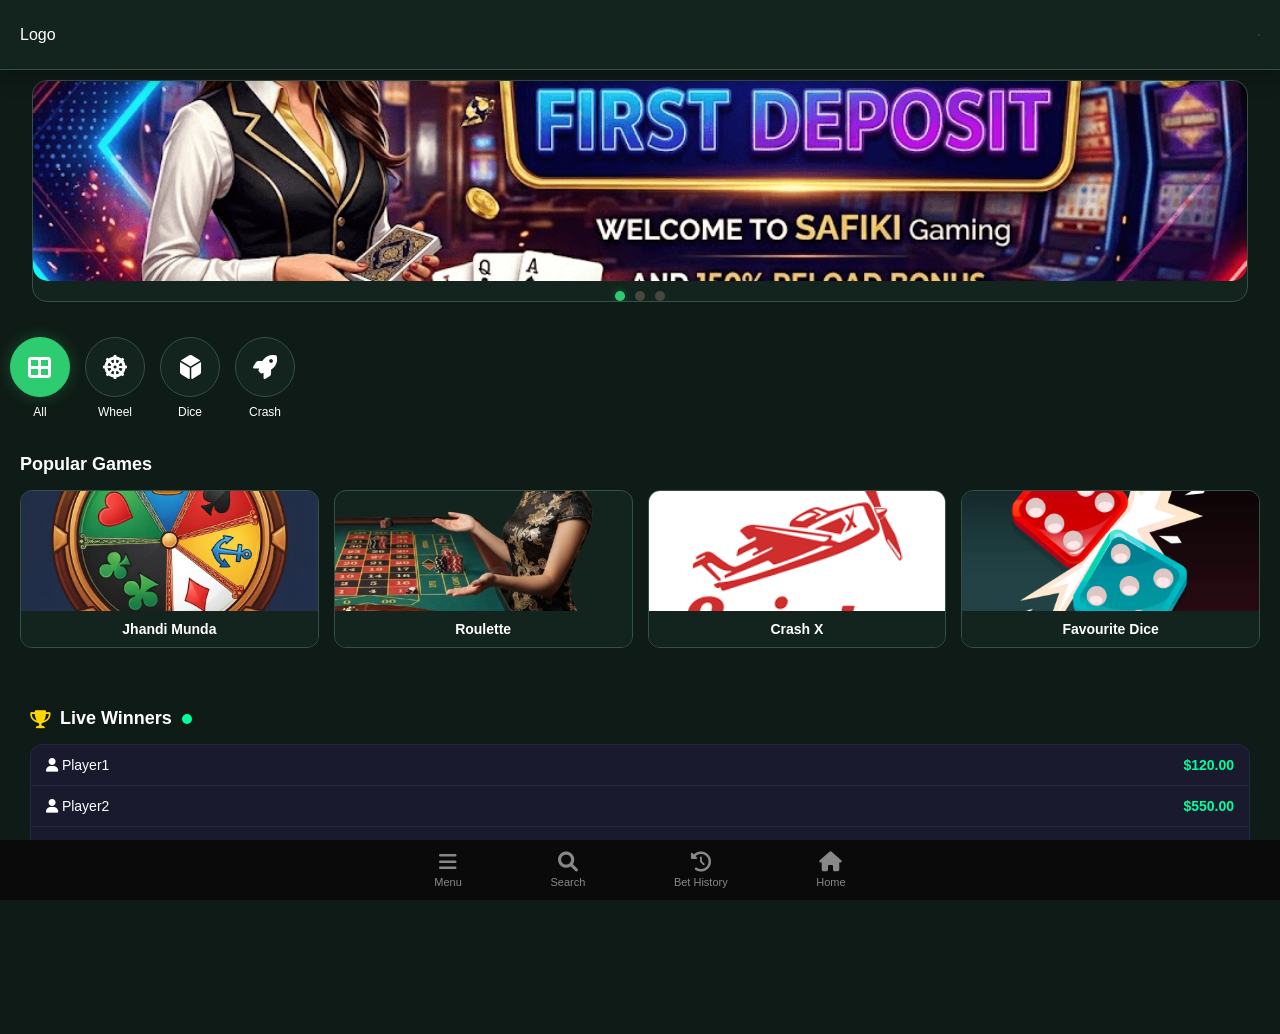
==== commit 3fe00bcf: "Update index.html" ====
--- a/index.html
+++ b/index.html
@@ -7,6 +7,7 @@
     <!-- প্রফেশনাল আইকনের জন্য Font Awesome সিডিএন -->
     <link rel="stylesheet" href="https://cdnjs.cloudflare.com/ajax/libs/font-awesome/6.0.0/css/all.min.css">
     <link rel="stylesheet" href="style.css">
+    <link rel="stylesheet" href="footer.css">
  </head>
 <body>
 
@@ -2160,18 +2161,14 @@
 
         <div class="auth-left">
 
-            <h1>WELCOME BACK</h1>
-
-            <p>Login to continue your gaming journey.</p>
-
-            <ul>
-                <li>✔ Secure Crypto Gaming</li>
-                <li>✔ Instant Deposit</li>
-                <li>✔ Fast Withdraw</li>
-                <li>✔ 24/7 Support</li>
-            </ul>
-
-        </div>
+    <h1>WELCOME TO<br>SAFIKI GAMING</h1>
+
+    <p>
+        Experience premium crypto gaming,
+        secure payments and instant rewards.
+    </p>
+
+</div>
 
         <div class="auth-right">
 
--- a/style.css
+++ b/style.css
@@ -4506,15 +4506,14 @@
 
 .auth-left{
 
-    width:42%;
-
-    padding:20px 35px;
+   width:100%;
+    padding:40px;
 
     background:
     linear-gradient(
         135deg,
-        #0f172a,
-        #111827,
+        #050505,
+        #101010,
         #052e16
     );
 
@@ -4565,33 +4564,6 @@
 
 }
 
-.auth-left{
-
-    width:42%;
-
-    padding:20px 35px;
-
-    background:
-    linear-gradient(
-        135deg,
-        #0f172a,
-        #111827,
-        #052e16
-    );
-
-    display:flex;
-
-    flex-direction:column;
-
-    justify-content:center;
-
-    align-items:center;
-
-    text-align:center;
-
-    box-sizing:border-box;
-
-}
 
 
 /* REMOVE OLD BLOCK FEEL */
@@ -4607,28 +4579,32 @@
 
 .auth-left h1{
 
-    width:100%;
+    margin:0 0 15px;
+
+    font-size:34px;
+
+    line-height:1.2;
+
+    color:#22c55e;
 
     text-align:center;
 
-    font-size:36px;
-
-    color:#22c55e;
-
-    margin:0 0 10px;
-
 }
 
 
 .auth-left p{
 
-    width:100%;
+    max-width:280px;
+
+    margin:0;
+
+    color:#d1d5db;
+
+    font-size:15px;
+
+    line-height:1.6;
 
     text-align:center;
-
-    color:#d1d5db;
-
-    margin:0 0 15px;
 
 }
 
--- a/footer.css
+++ b/footer.css
@@ -0,0 +1,404 @@
+/* ============================================
+   FOOTER & SIDEBAR CSS — FINAL FIX
+   ============================================ */
+
+:root {
+    --bg-black: #0a0a0a;
+    --bg-dark: #1a1a1a;
+    --bg-card: #252525;
+    --golden: #DAA520;
+    --golden-light: #FFD700;
+    --text-white: #ffffff;
+    --text-gray: #888888;
+    --text-light: #cccccc;
+    --header-height: 60px;
+    --footer-height: 60px;
+}
+
+/* ========== SIDEBAR OVERLAY ========== */
+.sidebar-overlay {
+    position: fixed;
+    top: 0;
+    left: 0;
+    width: 100%;
+    height: 100%;
+    background: rgba(0, 0, 0, 0.5);
+    z-index: 998;
+    opacity: 0;
+    visibility: hidden;
+    transition: all 0.3s ease;
+}
+
+.sidebar-overlay.active {
+    opacity: 1;
+    visibility: visible;
+}
+
+/* ========== SIDEBAR (50% width, left side) ========== */
+.sidebar {
+    position: fixed;
+    top: 0;                    /* Start from top */
+    left: 0;
+    bottom: var(--footer-height);  /* Stop before footer */
+    width: 50%;
+    max-width: 320px;
+    height: calc(100% - var(--footer-height));  /* Full height minus footer */
+    background: var(--bg-black);
+    z-index: 999;
+    overflow-y: auto;          /* Enable scroll */
+    transform: translateX(-100%);
+    transition: transform 0.3s ease;
+    
+    padding: 60px 15px 15px 15px;
+    box-sizing: border-box;
+    
+    /* Remove tap highlight */
+    -webkit-tap-highlight-color: transparent;
+    -webkit-touch-callout: none;
+    -webkit-user-select: none;
+    user-select: none;
+}
+
+.sidebar.active {
+    transform: translateX(0);
+}
+
+/* Scrollbar */
+.sidebar::-webkit-scrollbar {
+    width: 3px;
+}
+
+.sidebar::-webkit-scrollbar-track {
+    background: var(--bg-dark);
+}
+
+.sidebar::-webkit-scrollbar-thumb {
+    background: var(--golden);
+    border-radius: 3px;
+}
+
+/* ========== CLOSE BUTTON ========== */
+/* ===== CLOSE BUTTON (Sidebar-এর ভেতরে) ===== */
+.sidebar-close {
+    position: absolute;      /* fixed → absolute */
+    top: 15px;
+    right: 15px;            /* left remove, right add */
+    left: auto;             /* left auto */
+    width: 36px;
+    height: 36px;
+    background: var(--bg-card);
+    border: 1px solid var(--golden);
+    color: var(--golden);
+    border-radius: 50%;
+    cursor: pointer;
+    display: flex;
+    align-items: center;
+    justify-content: center;
+    font-size: 16px;
+    z-index: 10;
+    transition: all 0.3s ease;
+}
+
+/* ===== TAP HIGHLIGHT REMOVE ===== */
+* {
+    -webkit-tap-highlight-color: transparent;
+    -webkit-touch-callout: none;
+}
+
+.sidebar-close:hover,
+.sidebar-close:active {
+    background: var(--golden);
+    color: var(--bg-black);
+}
+
+/* ========== MENUSUB HIDDEN ========== */
+.menusub-hidden {
+    display: none !important;
+}
+
+/* ========== AUTH BUTTONS ========== */
+.auth-buttons {
+    display: flex;
+    flex-direction: row;
+    gap: 10px;
+    margin-bottom: 15px;
+}
+
+.btn-golden {
+    flex: 1;
+    padding: 12px;
+    background: transparent;
+    border: 2px solid var(--golden);
+    color: var(--golden);
+    font-size: 13px;
+    font-weight: 600;
+    border-radius: 8px;
+    cursor: pointer;
+    transition: all 0.3s ease;
+    text-transform: uppercase;
+    
+    /* Remove tap highlight */
+    -webkit-tap-highlight-color: transparent;
+}
+
+.btn-golden:hover,
+.btn-golden:active {
+    background: var(--golden);
+    color: var(--bg-black);
+}
+
+/* ========== PROMO CARD ========== */
+.promo-card {
+    display: flex;
+    align-items: center;
+    background: var(--bg-card);
+    border: 1px solid var(--golden);
+    border-radius: 10px;
+    padding: 14px;
+    cursor: pointer;
+    margin-bottom: 20px;
+    transition: all 0.3s ease;
+    
+    /* Remove tap highlight */
+    -webkit-tap-highlight-color: transparent;
+}
+
+.promo-card:hover,
+.promo-card:active {
+    box-shadow: 0 0 15px rgba(218, 165, 32, 0.2);
+}
+
+.promo-card > i:first-child {
+    font-size: 24px;
+    color: var(--golden);
+    margin-right: 12px;
+}
+
+.promo-card span {
+    flex: 1;
+    font-size: 14px;
+    color: var(--golden-light);
+    font-weight: 600;
+}
+
+.promo-card > i:last-child {
+    color: var(--golden);
+    font-size: 14px;
+}
+
+/* ========== MENU ITEMS ========== */
+.sidebar-menu {
+    display: flex;
+    flex-direction: column;
+}
+
+.menu-item {
+    border-bottom: 1px solid rgba(218, 165, 32, 0.1);
+}
+
+.menu-header {
+    display: flex;
+    align-items: center;
+    padding: 14px 0;
+    cursor: pointer;
+    transition: all 0.3s ease;
+    
+    /* Remove tap highlight */
+    -webkit-tap-highlight-color: transparent;
+}
+
+.menu-header:hover,
+.menu-header:active {
+    color: var(--golden-light);
+}
+
+.menu-header > i:first-child {
+    width: 30px;
+    font-size: 18px;
+    color: var(--golden);
+    margin-right: 12px;
+    text-align: center;
+}
+
+.menu-header span {
+    flex: 1;
+    font-size: 15px;
+    color: var(--text-white);
+    font-weight: 500;
+}
+
+.menu-header .fa-chevron-down {
+    color: var(--text-gray);
+    font-size: 12px;
+    transition: transform 0.3s ease;
+}
+
+.menu-header .fa-chevron-down.rotate {
+    transform: rotate(180deg);
+    color: var(--golden);
+}
+
+/* ========== MENUSUB LIST ========== */
+.menusub-list {
+    display: flex;
+    flex-direction: column;
+    padding: 0 0 10px 42px;
+}
+
+.menusub-item {
+    display: flex;
+    align-items: center;
+    padding: 10px 0;
+    color: var(--text-gray);
+    text-decoration: none;
+    font-size: 13px;
+    transition: all 0.3s ease;
+    
+    /* Remove tap highlight */
+    -webkit-tap-highlight-color: transparent;
+}
+
+.menusub-item i {
+    font-size: 14px;
+    color: var(--golden);
+    margin-right: 10px;
+    width: 20px;
+    text-align: center;
+}
+
+.menusub-item:hover,
+.menusub-item:active {
+    color: var(--golden-light);
+}
+
+/* ========== DEMO TOGGLE ========== */
+.btn-demo {
+    width: 100%;
+    padding: 12px;
+    margin-top: 20px;
+    margin-bottom: 20px;       /* Add bottom margin */
+    background: var(--bg-card);
+    border: 1px dashed var(--text-gray);
+    color: var(--text-gray);
+    font-size: 12px;
+    border-radius: 8px;
+    cursor: pointer;
+    transition: all 0.3s ease;
+    display: flex;
+    align-items: center;
+    justify-content: center;
+    gap: 8px;
+    
+    /* Remove tap highlight */
+    -webkit-tap-highlight-color: transparent;
+}
+
+.btn-demo:hover,
+.btn-demo:active {
+    border-color: var(--golden);
+    color: var(--golden);
+}
+
+/* ========== BOTTOM FOOTER ========== */
+.bottom-footer {
+    position: fixed !important;
+    bottom: 0 !important;
+    left: 0 !important;
+    width: 100% !important;
+    height: var(--footer-height) !important;
+    background: var(--bg-black) !important;
+    z-index: 997 !important;
+    padding: 8px 0 !important;
+    box-sizing: border-box !important;
+}
+
+.footer-nav {
+    display: flex;
+    justify-content: space-around;
+    align-items: center;
+    max-width: 500px;
+    margin: 0 auto;
+    height: 100%;
+}
+
+.footer-item {
+    display: flex;
+    flex-direction: column;
+    align-items: center;
+    gap: 4px;
+    padding: 6px 16px;
+    cursor: pointer;
+    transition: all 0.3s ease;
+    border-radius: 8px;
+    
+    /* Remove tap highlight */
+    -webkit-tap-highlight-color: transparent;
+}
+
+.footer-item i {
+    font-size: 20px;
+    color: var(--text-gray);
+    transition: all 0.3s ease;
+}
+
+.footer-item span {
+    font-size: 11px;
+    color: var(--text-gray);
+    transition: all 0.3s ease;
+}
+
+.footer-item.active i,
+.footer-item.active span {
+    color: var(--golden-light);
+}
+
+.footer-item.active {
+    background: rgba(218, 165, 32, 0.1);
+}
+
+.footer-item:hover,
+.footer-item:active {
+    color: var(--golden);
+}
+
+/* ========== RESPONSIVE ========== */
+@media (max-width: 380px) {
+    .sidebar {
+        width: 55%;
+        padding: 12px;
+        padding-top: 65px;
+    }
+    
+    .sidebar-close {
+        left: calc(55% - 45px);
+    }
+    
+    .auth-buttons {
+        gap: 8px;
+    }
+    
+    .btn-golden {
+        padding: 10px;
+        font-size: 12px;
+    }
+    
+    .footer-item {
+        padding: 5px 12px;
+    }
+    
+    .footer-item span {
+        font-size: 10px;
+    }
+}
+
+@media (min-width: 768px) {
+    .sidebar {
+        width: 35%;
+        max-width: 300px;
+        padding-top: 75px;
+    }
+    
+    .sidebar-close {
+        left: calc(35% - 40px);
+    }
+}
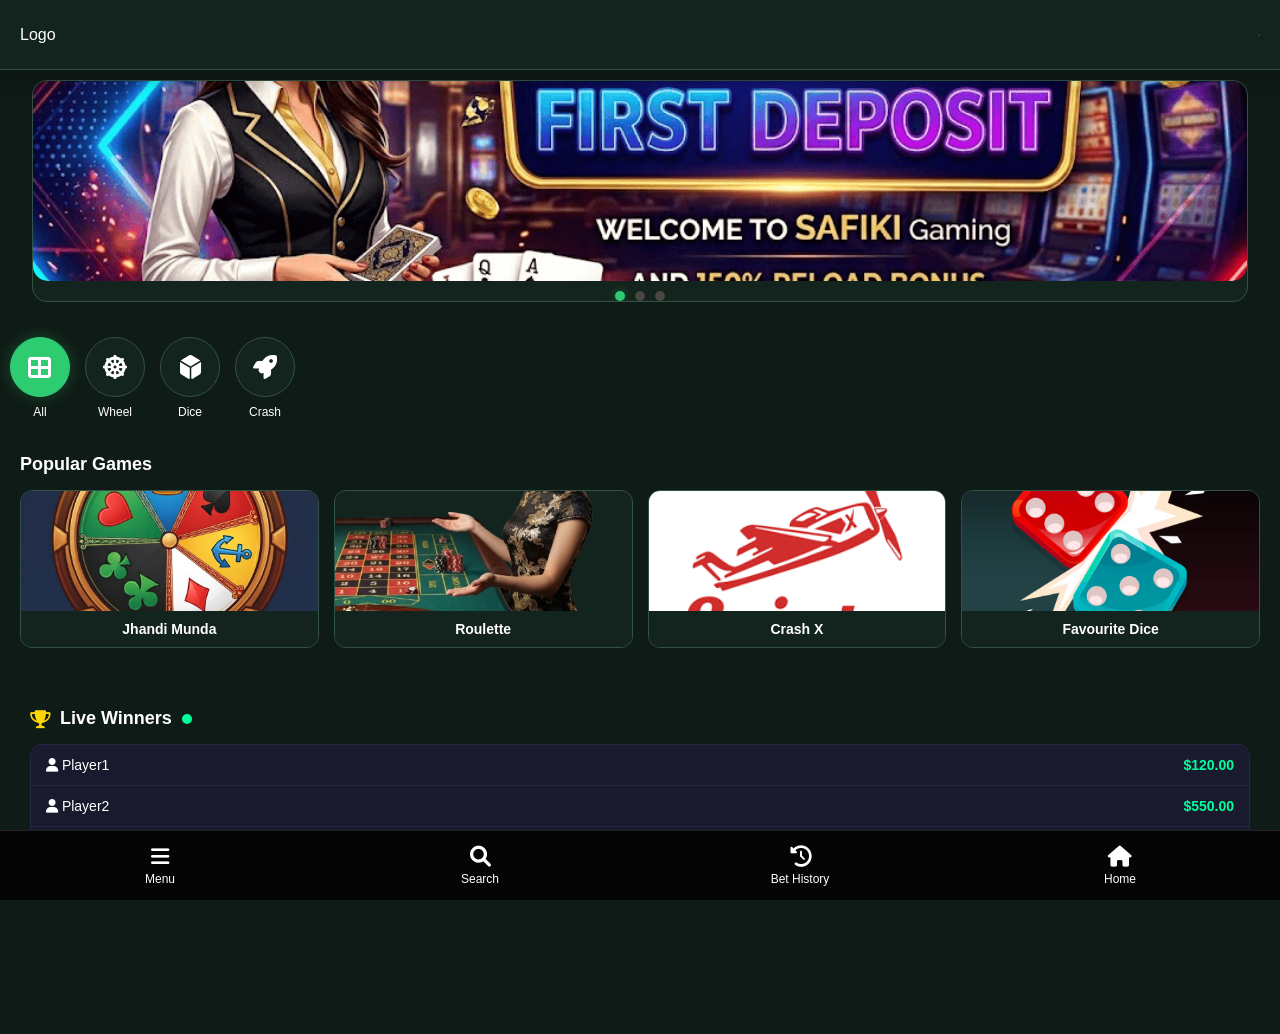
==== commit 1f0d9ecd: "Update index.html" ====
--- a/index.html
+++ b/index.html
@@ -2494,118 +2494,204 @@
      🟢 START: SIDEBAR & FOOTER SECTION
 ====================================================== -->
 
-<!-- Overlay (click to close) -->
+<!-- Overlay -->
 <div class="sidebar-overlay" id="sidebarOverlay" onclick="footerCloseSidebar()"></div>
 
-<!-- Sidebar (50% width, left side) -->
+<!-- Sidebar -->
 <div class="sidebar" id="sidebar">
-    
-    <!-- Close Button (✕) Top Right -->
+
+    <!-- Close -->
     <button class="sidebar-close" onclick="footerCloseSidebar()">
         <i class="fas fa-times"></i>
     </button>
 
-    <!-- ===== LOGIN & SIGN UP (Side by Side) ===== -->
+    <!-- Login & Signup -->
     <div class="auth-buttons">
-        <button class="btn-golden" onclick="footerGoToLogin()">Login</button>
-        <button class="btn-golden" onclick="footerGoToSignup()">Sign Up</button>
-    </div>
-
-    <!-- ===== 150% DEPOSIT BONUS CARD ===== -->
-    <div class="promo-card" onclick="footerGoToBonus()">
-        <i class="fas fa-gift"></i>
-        <span>150% Deposit Bonus</span>
-        <i class="fas fa-chevron-right"></i>
-    </div>
-
-    <!-- ===== MENU ITEMS ===== -->
+        <button class="btn-golden" onclick="footerGoToLogin()">
+            Login
+        </button>
+
+        <button class="btn-golden" onclick="footerGoToSignup()">
+            Sign Up
+        </button>
+    </div>
+
+    <!-- ================= MENU ================= -->
+
     <nav class="sidebar-menu">
-        
-        <!-- Casino (Dropdown) -->
+
+        <!-- Casino -->
         <div class="menu-item">
-            <div class="menu-header" onclick="event.stopPropagation(); footerToggleMenuSub('casinoMenuSub', 'casinoArrow')">
+
+            <div class="menu-header"
+                 onclick="event.stopPropagation(); footerToggleMenuSub('casinoMenuSub','casinoArrow')">
+
                 <i class="fas fa-dice"></i>
                 <span>Casino</span>
+
                 <i class="fas fa-chevron-down" id="casinoArrow"></i>
-            </div>
+
+            </div>
+
             <div class="menusub-list menusub-hidden" id="casinoMenuSub">
-                <a href="#" class="menusub-item"><i class="fas fa-dharmachakra"></i> Wheel Game</a>
-                <a href="#" class="menusub-item"><i class="fas fa-slot-machine"></i> Slot Game</a>
-                <a href="#" class="menusub-item"><i class="fas fa-rocket"></i> Crash Game</a>
-            </div>
-        </div>
-
-        <!-- Sports (Dropdown) -->
+
+                <a href="#" class="menusub-item">
+                    <i class="fas fa-dharmachakra"></i>
+                    Wheel Game
+                </a>
+
+                <a href="#" class="menusub-item">
+                    <i class="fas fa-slot-machine"></i>
+                    Slot Game
+                </a>
+
+                <a href="#" class="menusub-item">
+                    <i class="fas fa-rocket"></i>
+                    Crash Game
+                </a>
+
+            </div>
+
+        </div>
+
+        <!-- Sports -->
         <div class="menu-item">
-            <div class="menu-header" onclick="event.stopPropagation(); footerToggleMenuSub('sportsMenuSub', 'sportsArrow')">
+
+            <div class="menu-header"
+                 onclick="event.stopPropagation(); footerToggleMenuSub('sportsMenuSub','sportsArrow')">
+
                 <i class="fas fa-futbol"></i>
                 <span>Sports</span>
+
                 <i class="fas fa-chevron-down" id="sportsArrow"></i>
-            </div>
+
+            </div>
+
             <div class="menusub-list menusub-hidden" id="sportsMenuSub">
-                <a href="#" class="menusub-item"><i class="fas fa-cricket"></i> Cricket</a>
-                <a href="#" class="menusub-item"><i class="fas fa-futbol"></i> Football</a>
-            </div>
-        </div>
-
-        <!-- Bonuses (Dropdown) -->
+
+                <a href="#" class="menusub-item">
+                    <i class="fas fa-cricket"></i>
+                    Cricket
+                </a>
+
+                <a href="#" class="menusub-item">
+                    <i class="fas fa-futbol"></i>
+                    Football
+                </a>
+
+            </div>
+
+        </div>
+
+        <!-- Bonuses -->
         <div class="menu-item">
-            <div class="menu-header" onclick="event.stopPropagation(); footerToggleMenuSub('bonusesMenuSub', 'bonusesArrow')">
+
+            <div class="menu-header"
+                 onclick="event.stopPropagation(); footerToggleMenuSub('bonusesMenuSub','bonusesArrow')">
+
                 <i class="fas fa-gift"></i>
                 <span>Bonuses</span>
+
                 <i class="fas fa-chevron-down" id="bonusesArrow"></i>
-            </div>
+
+            </div>
+
             <div class="menusub-list menusub-hidden" id="bonusesMenuSub">
-                <a href="#" class="menusub-item"><i class="fas fa-hand-holding-usd"></i> First Deposit 150%</a>
-                <a href="#" class="menusub-item"><i class="fas fa-birthday-cake"></i> Birthday Bonus</a>
-                <a href="#" class="menusub-item"><i class="fas fa-calendar-week"></i> Weekly Bonus</a>
-                <a href="#" class="menusub-item"><i class="fas fa-bullhorn"></i> Promotional Offers</a>
-            </div>
-        </div>
-
-        <!-- Refer a Friend (No Dropdown) -->
+
+                <a href="#" class="menusub-item">
+                    <i class="fas fa-hand-holding-usd"></i>
+                    First Deposit 150%
+                </a>
+
+                <a href="#" class="menusub-item">
+                    <i class="fas fa-birthday-cake"></i>
+                    Birthday Bonus
+                </a>
+
+                <a href="#" class="menusub-item">
+                    <i class="fas fa-calendar-week"></i>
+                    Weekly Bonus
+                </a>
+
+                <a href="#" class="menusub-item">
+                    <i class="fas fa-bullhorn"></i>
+                    Promotional Offers
+                </a>
+
+            </div>
+
+        </div>
+
+        <!-- Refer -->
         <div class="menu-item">
-            <div class="menu-header" onclick="event.stopPropagation(); footerGoToRefer()">
+
+            <div class="menu-header"
+                 onclick="event.stopPropagation(); footerGoToRefer()">
+
                 <i class="fas fa-user-plus"></i>
                 <span>Refer a Friend</span>
-            </div>
-        </div>
-
-        <!-- Support (No Dropdown) -->
+
+            </div>
+
+        </div>
+
+        <!-- Support -->
         <div class="menu-item">
-            <div class="menu-header" onclick="event.stopPropagation(); footerGoToSupport()">
+
+            <div class="menu-header"
+                 onclick="event.stopPropagation(); footerGoToSupport()">
+
                 <i class="fas fa-headset"></i>
                 <span>Support</span>
-            </div>
-        </div>
+
+            </div>
+
+        </div>
+
     </nav>
 
-    <!-- Toggle Login (Dev Only) -->
-    <button class="btn-demo" onclick="footerToggleLogin()">
-        <i class="fas fa-exchange-alt"></i> Toggle Login
-    </button>
-</div>
-
-<!-- ==================== BOTTOM FOOTER ==================== -->
+</div>
+
+<!-- ================= FOOTER ================= -->
+
 <footer class="bottom-footer">
+
     <div class="footer-nav">
-        <div class="footer-item" id="menuBtn" onclick="footerToggleSidebar()">
+
+        <div class="footer-item" id="menuBtn"
+             onclick="footerToggleSidebar()">
+
             <i class="fas fa-bars"></i>
             <span>Menu</span>
-        </div>
-        <div class="footer-item" id="searchBtn" onclick="footerSetActive(this); footerOpenSearch()">
+
+        </div>
+
+        <div class="footer-item" id="searchBtn"
+             onclick="footerSetActive(this); footerOpenSearch()">
+
             <i class="fas fa-search"></i>
             <span>Search</span>
-        </div>
-        <div class="footer-item" id="historyBtn" onclick="footerSetActive(this); footerOpenBetHistory()">
+
+        </div>
+
+        <div class="footer-item" id="historyBtn"
+             onclick="footerSetActive(this); footerOpenBetHistory()">
+
             <i class="fas fa-history"></i>
             <span>Bet History</span>
-        </div>
-        <div class="footer-item" id="homeBtn" onclick="footerSetActive(this); footerGoHome()">
+
+        </div>
+
+        <div class="footer-item" id="homeBtn"
+             onclick="footerSetActive(this); footerGoHome()">
+
             <i class="fas fa-home"></i>
             <span>Home</span>
-        </div>
-    </div>
+
+        </div>
+
+    </div>
+
 </footer>
 
 
--- a/footer.css
+++ b/footer.css
@@ -1,404 +1,549 @@
-/* ============================================
-   FOOTER & SIDEBAR CSS — FINAL FIX
-   ============================================ */
-
-:root {
-    --bg-black: #0a0a0a;
-    --bg-dark: #1a1a1a;
-    --bg-card: #252525;
-    --golden: #DAA520;
-    --golden-light: #FFD700;
-    --text-white: #ffffff;
-    --text-gray: #888888;
-    --text-light: #cccccc;
-    --header-height: 60px;
-    --footer-height: 60px;
-}
-
-/* ========== SIDEBAR OVERLAY ========== */
-.sidebar-overlay {
-    position: fixed;
-    top: 0;
-    left: 0;
-    width: 100%;
-    height: 100%;
-    background: rgba(0, 0, 0, 0.5);
-    z-index: 998;
-    opacity: 0;
-    visibility: hidden;
-    transition: all 0.3s ease;
-}
-
-.sidebar-overlay.active {
-    opacity: 1;
-    visibility: visible;
-}
-
-/* ========== SIDEBAR (50% width, left side) ========== */
-.sidebar {
-    position: fixed;
-    top: 0;                    /* Start from top */
-    left: 0;
-    bottom: var(--footer-height);  /* Stop before footer */
-    width: 50%;
-    max-width: 320px;
-    height: calc(100% - var(--footer-height));  /* Full height minus footer */
-    background: var(--bg-black);
-    z-index: 999;
-    overflow-y: auto;          /* Enable scroll */
-    transform: translateX(-100%);
-    transition: transform 0.3s ease;
-    
-    padding: 60px 15px 15px 15px;
-    box-sizing: border-box;
-    
-    /* Remove tap highlight */
-    -webkit-tap-highlight-color: transparent;
-    -webkit-touch-callout: none;
-    -webkit-user-select: none;
-    user-select: none;
-}
-
-.sidebar.active {
-    transform: translateX(0);
-}
-
-/* Scrollbar */
-.sidebar::-webkit-scrollbar {
-    width: 3px;
-}
-
-.sidebar::-webkit-scrollbar-track {
-    background: var(--bg-dark);
-}
-
-.sidebar::-webkit-scrollbar-thumb {
-    background: var(--golden);
-    border-radius: 3px;
-}
-
-/* ========== CLOSE BUTTON ========== */
-/* ===== CLOSE BUTTON (Sidebar-এর ভেতরে) ===== */
-.sidebar-close {
-    position: absolute;      /* fixed → absolute */
-    top: 15px;
-    right: 15px;            /* left remove, right add */
-    left: auto;             /* left auto */
-    width: 36px;
-    height: 36px;
-    background: var(--bg-card);
-    border: 1px solid var(--golden);
-    color: var(--golden);
-    border-radius: 50%;
-    cursor: pointer;
-    display: flex;
-    align-items: center;
-    justify-content: center;
-    font-size: 16px;
-    z-index: 10;
-    transition: all 0.3s ease;
-}
-
-/* ===== TAP HIGHLIGHT REMOVE ===== */
-* {
-    -webkit-tap-highlight-color: transparent;
-    -webkit-touch-callout: none;
-}
-
-.sidebar-close:hover,
-.sidebar-close:active {
-    background: var(--golden);
-    color: var(--bg-black);
-}
-
-/* ========== MENUSUB HIDDEN ========== */
-.menusub-hidden {
-    display: none !important;
-}
-
-/* ========== AUTH BUTTONS ========== */
-.auth-buttons {
-    display: flex;
-    flex-direction: row;
-    gap: 10px;
-    margin-bottom: 15px;
-}
-
-.btn-golden {
-    flex: 1;
-    padding: 12px;
-    background: transparent;
-    border: 2px solid var(--golden);
-    color: var(--golden);
-    font-size: 13px;
-    font-weight: 600;
-    border-radius: 8px;
-    cursor: pointer;
-    transition: all 0.3s ease;
-    text-transform: uppercase;
-    
-    /* Remove tap highlight */
-    -webkit-tap-highlight-color: transparent;
-}
-
-.btn-golden:hover,
-.btn-golden:active {
-    background: var(--golden);
-    color: var(--bg-black);
-}
-
-/* ========== PROMO CARD ========== */
-.promo-card {
-    display: flex;
-    align-items: center;
-    background: var(--bg-card);
-    border: 1px solid var(--golden);
-    border-radius: 10px;
-    padding: 14px;
-    cursor: pointer;
-    margin-bottom: 20px;
-    transition: all 0.3s ease;
-    
-    /* Remove tap highlight */
-    -webkit-tap-highlight-color: transparent;
-}
-
-.promo-card:hover,
-.promo-card:active {
-    box-shadow: 0 0 15px rgba(218, 165, 32, 0.2);
-}
-
-.promo-card > i:first-child {
-    font-size: 24px;
-    color: var(--golden);
-    margin-right: 12px;
-}
-
-.promo-card span {
-    flex: 1;
-    font-size: 14px;
-    color: var(--golden-light);
-    font-weight: 600;
-}
-
-.promo-card > i:last-child {
-    color: var(--golden);
-    font-size: 14px;
-}
-
-/* ========== MENU ITEMS ========== */
-.sidebar-menu {
-    display: flex;
-    flex-direction: column;
-}
-
-.menu-item {
-    border-bottom: 1px solid rgba(218, 165, 32, 0.1);
-}
-
-.menu-header {
-    display: flex;
-    align-items: center;
-    padding: 14px 0;
-    cursor: pointer;
-    transition: all 0.3s ease;
-    
-    /* Remove tap highlight */
-    -webkit-tap-highlight-color: transparent;
-}
-
-.menu-header:hover,
-.menu-header:active {
-    color: var(--golden-light);
-}
-
-.menu-header > i:first-child {
-    width: 30px;
-    font-size: 18px;
-    color: var(--golden);
-    margin-right: 12px;
-    text-align: center;
-}
-
-.menu-header span {
-    flex: 1;
-    font-size: 15px;
-    color: var(--text-white);
-    font-weight: 500;
-}
-
-.menu-header .fa-chevron-down {
-    color: var(--text-gray);
-    font-size: 12px;
-    transition: transform 0.3s ease;
-}
-
-.menu-header .fa-chevron-down.rotate {
-    transform: rotate(180deg);
-    color: var(--golden);
-}
-
-/* ========== MENUSUB LIST ========== */
-.menusub-list {
-    display: flex;
-    flex-direction: column;
-    padding: 0 0 10px 42px;
-}
-
-.menusub-item {
-    display: flex;
-    align-items: center;
-    padding: 10px 0;
-    color: var(--text-gray);
-    text-decoration: none;
-    font-size: 13px;
-    transition: all 0.3s ease;
-    
-    /* Remove tap highlight */
-    -webkit-tap-highlight-color: transparent;
-}
-
-.menusub-item i {
-    font-size: 14px;
-    color: var(--golden);
-    margin-right: 10px;
-    width: 20px;
-    text-align: center;
-}
-
-.menusub-item:hover,
-.menusub-item:active {
-    color: var(--golden-light);
-}
-
-/* ========== DEMO TOGGLE ========== */
-.btn-demo {
-    width: 100%;
-    padding: 12px;
-    margin-top: 20px;
-    margin-bottom: 20px;       /* Add bottom margin */
-    background: var(--bg-card);
-    border: 1px dashed var(--text-gray);
-    color: var(--text-gray);
-    font-size: 12px;
-    border-radius: 8px;
-    cursor: pointer;
-    transition: all 0.3s ease;
-    display: flex;
-    align-items: center;
-    justify-content: center;
-    gap: 8px;
-    
-    /* Remove tap highlight */
-    -webkit-tap-highlight-color: transparent;
-}
-
-.btn-demo:hover,
-.btn-demo:active {
-    border-color: var(--golden);
-    color: var(--golden);
-}
-
-/* ========== BOTTOM FOOTER ========== */
-.bottom-footer {
-    position: fixed !important;
-    bottom: 0 !important;
-    left: 0 !important;
-    width: 100% !important;
-    height: var(--footer-height) !important;
-    background: var(--bg-black) !important;
-    z-index: 997 !important;
-    padding: 8px 0 !important;
-    box-sizing: border-box !important;
-}
-
-.footer-nav {
-    display: flex;
-    justify-content: space-around;
-    align-items: center;
-    max-width: 500px;
-    margin: 0 auto;
-    height: 100%;
-}
-
-.footer-item {
-    display: flex;
-    flex-direction: column;
-    align-items: center;
-    gap: 4px;
-    padding: 6px 16px;
-    cursor: pointer;
-    transition: all 0.3s ease;
-    border-radius: 8px;
-    
-    /* Remove tap highlight */
-    -webkit-tap-highlight-color: transparent;
-}
-
-.footer-item i {
-    font-size: 20px;
-    color: var(--text-gray);
-    transition: all 0.3s ease;
-}
-
-.footer-item span {
-    font-size: 11px;
-    color: var(--text-gray);
-    transition: all 0.3s ease;
-}
+/* =====================================================
+   FOOTER + SIDEBAR FINAL STYLE
+===================================================== */
+
+
+/* ================= FOOTER ================= */
+
+
+.bottom-footer{
+
+    position:fixed;
+
+    bottom:0;
+    left:0;
+
+    width:100%;
+    height:70px;
+
+    background:#050505;
+
+    border-top:1px solid rgba(255,255,255,.12);
+
+    z-index:9999;
+
+}
+
+
+
+.footer-nav{
+
+    height:100%;
+
+    display:flex;
+
+    justify-content:space-around;
+
+    align-items:center;
+
+}
+
+
+
+.footer-item{
+
+    flex:1;
+
+    height:100%;
+
+    display:flex;
+
+    flex-direction:column;
+
+    align-items:center;
+
+    justify-content:center;
+
+    gap:5px;
+
+    color:#fff;
+
+    cursor:pointer;
+
+    transition:.3s;
+
+}
+
+
+
+.footer-item i{
+
+    font-size:21px;
+
+    color:#fff;
+
+}
+
+
+.footer-item span{
+
+    font-size:12px;
+
+    color:#fff;
+
+}
+
+
 
 .footer-item.active i,
-.footer-item.active span {
-    color: var(--golden-light);
-}
-
-.footer-item.active {
-    background: rgba(218, 165, 32, 0.1);
-}
-
-.footer-item:hover,
-.footer-item:active {
-    color: var(--golden);
-}
-
-/* ========== RESPONSIVE ========== */
-@media (max-width: 380px) {
-    .sidebar {
-        width: 55%;
-        padding: 12px;
-        padding-top: 65px;
-    }
-    
-    .sidebar-close {
-        left: calc(55% - 45px);
-    }
-    
-    .auth-buttons {
-        gap: 8px;
-    }
-    
-    .btn-golden {
-        padding: 10px;
-        font-size: 12px;
-    }
-    
-    .footer-item {
-        padding: 5px 12px;
-    }
-    
-    .footer-item span {
-        font-size: 10px;
-    }
-}
-
-@media (min-width: 768px) {
-    .sidebar {
-        width: 35%;
-        max-width: 300px;
-        padding-top: 75px;
-    }
-    
-    .sidebar-close {
-        left: calc(35% - 40px);
-    }
-}
+.footer-item.active span{
+
+
+    color:#22c55e;
+
+    filter:drop-shadow(0 0 8px #22c55e);
+
+}
+
+
+
+
+/* ================= OVERLAY ================= */
+
+
+.sidebar-overlay{
+
+    position:fixed;
+
+    inset:0;
+
+    background:rgba(0,0,0,.65);
+
+    backdrop-filter:blur(4px);
+
+    display:none;
+
+    z-index:9997;
+
+}
+
+
+.sidebar-overlay.active{
+
+    display:block;
+
+}
+
+
+
+/* ================= SIDEBAR ================= */
+
+
+.sidebar{
+
+
+    position:fixed;
+
+
+    top:70px;
+
+
+    left:-60%;
+
+
+    width:60%;
+
+
+    max-width:420px;
+
+
+    height:calc(100vh - 140px);
+
+
+
+    background:
+
+    linear-gradient(
+        180deg,
+        #050505,
+        #111827
+    );
+
+
+
+    padding:20px;
+
+
+    overflow-y:auto;
+
+
+    transition:.35s ease;
+
+
+    z-index:9998;
+
+
+    border-right:1px solid rgba(34,197,94,.25);
+
+
+
+}
+
+
+
+.sidebar.active{
+
+    left:0;
+
+}
+
+
+
+/* ================= CLOSE ================= */
+
+
+.sidebar-close{
+
+
+    position:absolute;
+
+    top:15px;
+
+    right:15px;
+
+
+    width:38px;
+
+    height:38px;
+
+
+    border-radius:50%;
+
+
+    border:none;
+
+
+    background:#22c55e;
+
+
+    color:#000;
+
+
+}
+
+
+
+/* ================= LOGIN SIGNUP ================= */
+
+
+.auth-buttons{
+
+
+    display:flex;
+
+    gap:12px;
+
+    margin-top:45px;
+
+
+}
+
+
+
+.btn-golden{
+
+
+    flex:1;
+
+
+    height:42px;
+
+
+    border:none;
+
+
+    border-radius:12px;
+
+
+    color:#fff;
+
+
+    font-weight:700;
+
+
+    background:
+
+    linear-gradient(
+        135deg,
+        #22c55e,
+        #16a34a
+    );
+
+
+}
+
+
+
+/* ================= BONUS ================= */
+
+
+.promo-card{
+
+
+    margin-top:18px;
+
+
+    height:65px;
+
+
+    padding:0 18px;
+
+
+    display:flex;
+
+
+    align-items:center;
+
+
+    justify-content:space-between;
+
+
+    border-radius:14px;
+
+
+    color:#fff;
+
+
+    background:
+
+    linear-gradient(
+        135deg,
+        #22c55e,
+        #111827
+    );
+
+
+}
+
+
+
+/* ================= MAIN MENU ================= */
+
+
+.sidebar-menu{
+
+
+    margin-top:25px;
+
+
+}
+
+
+
+.menu-item{
+
+
+    margin-bottom:8px;
+
+
+}
+
+
+
+.menu-header{
+
+
+    height:50px;
+
+
+    display:flex;
+
+
+    align-items:center;
+
+
+    gap:14px;
+
+
+    padding:0 15px;
+
+
+    border-radius:12px;
+
+
+    color:#fff;
+
+
+    background:rgba(255,255,255,.04);
+
+
+    cursor:pointer;
+
+
+    transition:.3s;
+
+
+}
+
+
+
+.menu-header:hover{
+
+
+    background:rgba(34,197,94,.15);
+
+
+}
+
+
+
+
+.menu-header i:first-child{
+
+
+    width:22px;
+
+
+    color:#22c55e;
+
+
+}
+
+
+
+/* ================= SUB MENU ================= */
+
+
+.menusub-list{
+
+
+    margin-top:8px;
+
+
+    margin-left:20px;
+
+
+    padding:0;
+
+
+    background:none;
+
+
+    border:none;
+
+
+    box-shadow:none;
+
+
+}
+
+
+
+.menusub-hidden{
+
+    display:none;
+
+}
+
+
+
+.menusub-item{
+
+
+    height:42px;
+
+
+    display:flex;
+
+
+    align-items:center;
+
+
+    gap:12px;
+
+
+    padding:0 14px;
+
+
+    margin-bottom:6px;
+
+
+
+    border-radius:10px;
+
+
+    color:#ddd;
+
+
+    text-decoration:none;
+
+
+    background:rgba(255,255,255,.03);
+
+
+    border:1px solid rgba(255,255,255,.06);
+
+
+    transition:.25s;
+
+
+}
+
+
+
+.menusub-item:hover{
+
+
+    background:rgba(34,197,94,.18);
+
+
+    color:#22c55e;
+
+
+    transform:translateX(5px);
+
+
+}
+
+
+
+/* ICON COLORS */
+
+
+.menusub-item i{
+
+
+    color:#ffd700;
+
+
+}
+
+
+
+.menusub-item:nth-child(2) i{
+
+
+    color:#22c55e;
+
+
+}
+
+
+
+.menusub-item:nth-child(3) i{
+
+
+    color:#ff4d6d;
+
+
+}
+
+
+
+
+/* MOBILE */
+
+
+@media(max-width:768px){
+
+
+.sidebar{
+
+    width:85%;
+
+    left:-85%;
+
+}
+
+
+}
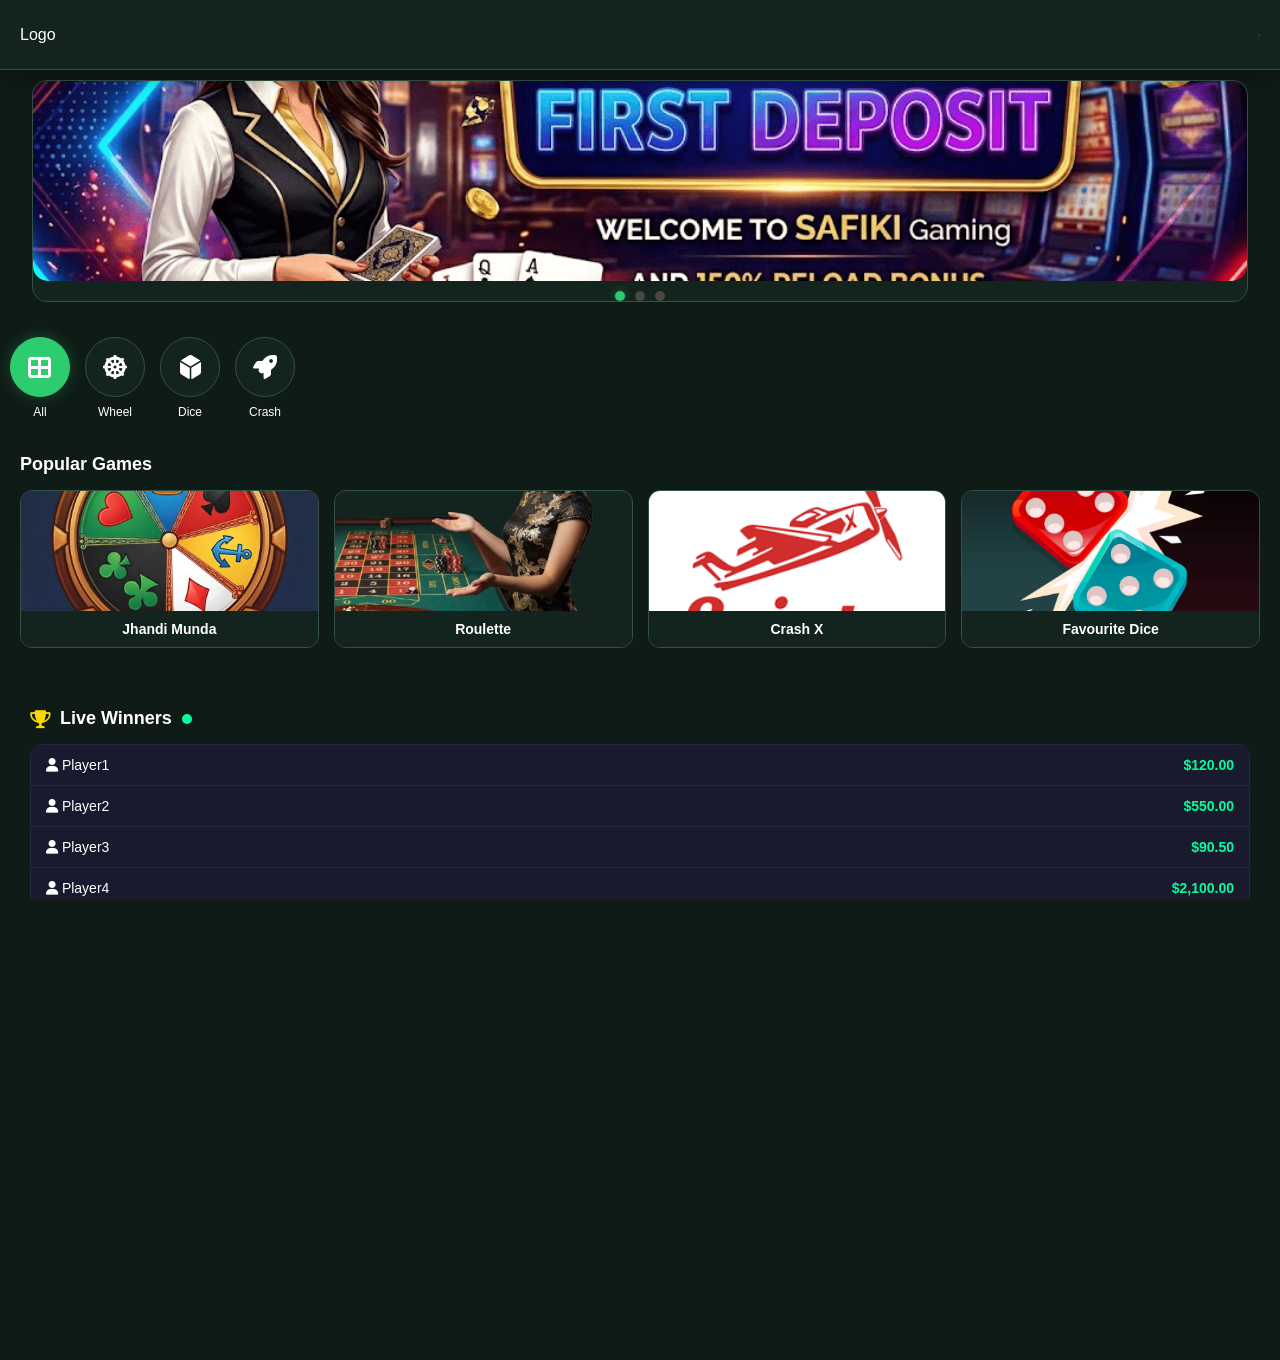
==== commit ab0ac921: "Update index.html" ====
--- a/index.html
+++ b/index.html
@@ -2495,170 +2495,225 @@
 ====================================================== -->
 
 <!-- Overlay -->
-<div class="sidebar-overlay" id="sidebarOverlay" onclick="footerCloseSidebar()"></div>
+<div class="footer-sidebar-overlay"
+     id="sidebarOverlay"
+     onclick="footerCloseSidebar()">
+</div>
 
 <!-- Sidebar -->
-<div class="sidebar" id="sidebar">
+<div class="footer-sidebar" id="sidebar">
 
     <!-- Close -->
-    <button class="sidebar-close" onclick="footerCloseSidebar()">
+    <button class="footer-sidebar-close"
+            onclick="footerCloseSidebar()">
+
         <i class="fas fa-times"></i>
+
     </button>
 
-    <!-- Login & Signup -->
-    <div class="auth-buttons">
-        <button class="btn-golden" onclick="footerGoToLogin()">
-            Login
+    <!-- ================= LOGIN & SIGNUP ================= -->
+
+    <div class="footer-auth-buttons">
+
+        <button class="footer-btn-golden footer-login-btn"
+                onclick="footerGoToLogin()">
+
+            <i class="fas fa-sign-in-alt"></i>
+
+            <span>Login</span>
+
         </button>
 
-        <button class="btn-golden" onclick="footerGoToSignup()">
-            Sign Up
+        <button class="footer-btn-golden footer-signup-btn"
+                onclick="footerGoToSignup()">
+
+            <i class="fas fa-user-plus"></i>
+
+            <span>Sign Up</span>
+
         </button>
-    </div>
-
-    <!-- ================= MENU ================= -->
-
-    <nav class="sidebar-menu">
-
-        <!-- Casino -->
-        <div class="menu-item">
-
-            <div class="menu-header"
-                 onclick="event.stopPropagation(); footerToggleMenuSub('casinoMenuSub','casinoArrow')">
-
-                <i class="fas fa-dice"></i>
-                <span>Casino</span>
-
-                <i class="fas fa-chevron-down" id="casinoArrow"></i>
-
-            </div>
-
-            <div class="menusub-list menusub-hidden" id="casinoMenuSub">
-
-                <a href="#" class="menusub-item">
-                    <i class="fas fa-dharmachakra"></i>
-                    Wheel Game
-                </a>
-
-                <a href="#" class="menusub-item">
-                    <i class="fas fa-slot-machine"></i>
-                    Slot Game
-                </a>
-
-                <a href="#" class="menusub-item">
-                    <i class="fas fa-rocket"></i>
-                    Crash Game
-                </a>
-
-            </div>
-
-        </div>
-
-        <!-- Sports -->
-        <div class="menu-item">
-
-            <div class="menu-header"
-                 onclick="event.stopPropagation(); footerToggleMenuSub('sportsMenuSub','sportsArrow')">
-
+
+    </div>
+
+    <!-- ================= WELCOME BONUS CARD ================= -->
+
+    <div class="footer-promo-card"
+         onclick="footerGoToBonus()">
+
+        <div class="footer-promo-left">
+
+            <div class="footer-promo-icon">
+
+                <i class="fas fa-gift"></i>
+
+            </div>
+
+            <div class="footer-promo-text">
+
+                <h4>WELCOME BONUS</h4>
+
+                <p>Get up to <strong>150% First Deposit Bonus</strong></p>
+
+            </div>
+
+        </div>
+
+        <div class="footer-promo-arrow">
+
+            <i class="fas fa-chevron-right"></i>
+
+        </div>
+
+    </div>
+
+    <!-- এখান থেকেই তোমার Footer Menu শুরু হবে -->
+   <!-- ================= FOOTER MENU ================= -->
+
+<nav class="footer-sidebar-menu">
+
+    <!-- Casino -->
+    <div class="footer-menu-item">
+
+        <div class="footer-menu-header"
+             onclick="event.stopPropagation(); footerToggleMenuSub('casinoMenuSub','casinoArrow')">
+
+            <i class="fas fa-dice"></i>
+            <span>Casino</span>
+
+            <i class="fas fa-chevron-down" id="casinoArrow"></i>
+
+        </div>
+
+        <div class="footer-menusub-list footer-menusub-hidden"
+             id="casinoMenuSub">
+
+            <a href="#" class="footer-menusub-item">
+                <i class="fas fa-dharmachakra"></i>
+                Wheel Game
+            </a>
+
+            <a href="#" class="footer-menusub-item">
+                <i class="fas fa-slot-machine"></i>
+                Slot Game
+            </a>
+
+            <a href="#" class="footer-menusub-item">
+                <i class="fas fa-rocket"></i>
+                Crash Game
+            </a>
+
+        </div>
+
+    </div>
+
+    <!-- Sports -->
+    <div class="footer-menu-item">
+
+        <div class="footer-menu-header"
+             onclick="event.stopPropagation(); footerToggleMenuSub('sportsMenuSub','sportsArrow')">
+
+            <i class="fas fa-futbol"></i>
+            <span>Sports</span>
+
+            <i class="fas fa-chevron-down" id="sportsArrow"></i>
+
+        </div>
+
+        <div class="footer-menusub-list footer-menusub-hidden"
+             id="sportsMenuSub">
+
+            <a href="#" class="footer-menusub-item">
+                <i class="fas fa-cricket"></i>
+                Cricket
+            </a>
+
+            <a href="#" class="footer-menusub-item">
                 <i class="fas fa-futbol"></i>
-                <span>Sports</span>
-
-                <i class="fas fa-chevron-down" id="sportsArrow"></i>
-
-            </div>
-
-            <div class="menusub-list menusub-hidden" id="sportsMenuSub">
-
-                <a href="#" class="menusub-item">
-                    <i class="fas fa-cricket"></i>
-                    Cricket
-                </a>
-
-                <a href="#" class="menusub-item">
-                    <i class="fas fa-futbol"></i>
-                    Football
-                </a>
-
-            </div>
-
-        </div>
-
-        <!-- Bonuses -->
-        <div class="menu-item">
-
-            <div class="menu-header"
-                 onclick="event.stopPropagation(); footerToggleMenuSub('bonusesMenuSub','bonusesArrow')">
-
-                <i class="fas fa-gift"></i>
-                <span>Bonuses</span>
-
-                <i class="fas fa-chevron-down" id="bonusesArrow"></i>
-
-            </div>
-
-            <div class="menusub-list menusub-hidden" id="bonusesMenuSub">
-
-                <a href="#" class="menusub-item">
-                    <i class="fas fa-hand-holding-usd"></i>
-                    First Deposit 150%
-                </a>
-
-                <a href="#" class="menusub-item">
-                    <i class="fas fa-birthday-cake"></i>
-                    Birthday Bonus
-                </a>
-
-                <a href="#" class="menusub-item">
-                    <i class="fas fa-calendar-week"></i>
-                    Weekly Bonus
-                </a>
-
-                <a href="#" class="menusub-item">
-                    <i class="fas fa-bullhorn"></i>
-                    Promotional Offers
-                </a>
-
-            </div>
-
-        </div>
-
-        <!-- Refer -->
-        <div class="menu-item">
-
-            <div class="menu-header"
-                 onclick="event.stopPropagation(); footerGoToRefer()">
-
-                <i class="fas fa-user-plus"></i>
-                <span>Refer a Friend</span>
-
-            </div>
-
-        </div>
-
-        <!-- Support -->
-        <div class="menu-item">
-
-            <div class="menu-header"
-                 onclick="event.stopPropagation(); footerGoToSupport()">
-
-                <i class="fas fa-headset"></i>
-                <span>Support</span>
-
-            </div>
-
-        </div>
-
-    </nav>
+                Football
+            </a>
+
+        </div>
+
+    </div>
+
+    <!-- Bonuses -->
+    <div class="footer-menu-item">
+
+        <div class="footer-menu-header"
+             onclick="event.stopPropagation(); footerToggleMenuSub('bonusesMenuSub','bonusesArrow')">
+
+            <i class="fas fa-gift"></i>
+            <span>Bonuses</span>
+
+            <i class="fas fa-chevron-down" id="bonusesArrow"></i>
+
+        </div>
+
+        <div class="footer-menusub-list footer-menusub-hidden"
+             id="bonusesMenuSub">
+
+            <a href="#" class="footer-menusub-item">
+                <i class="fas fa-hand-holding-usd"></i>
+                First Deposit 150%
+            </a>
+
+            <a href="#" class="footer-menusub-item">
+                <i class="fas fa-birthday-cake"></i>
+                Birthday Bonus
+            </a>
+
+            <a href="#" class="footer-menusub-item">
+                <i class="fas fa-calendar-week"></i>
+                Weekly Bonus
+            </a>
+
+            <a href="#" class="footer-menusub-item">
+                <i class="fas fa-bullhorn"></i>
+                Promotional Offers
+            </a>
+
+        </div>
+
+    </div>
+
+    <!-- Refer -->
+    <div class="footer-menu-item">
+
+        <div class="footer-menu-header"
+             onclick="event.stopPropagation(); footerGoToRefer()">
+
+            <i class="fas fa-user-plus"></i>
+            <span>Refer a Friend</span>
+
+        </div>
+
+    </div>
+
+    <!-- Support -->
+    <div class="footer-menu-item">
+
+        <div class="footer-menu-header"
+             onclick="event.stopPropagation(); footerGoToSupport()">
+
+            <i class="fas fa-headset"></i>
+            <span>Support</span>
+
+        </div>
+
+    </div>
+
+</nav>
 
 </div>
 
 <!-- ================= FOOTER ================= -->
 
-<footer class="bottom-footer">
-
-    <div class="footer-nav">
-
-        <div class="footer-item" id="menuBtn"
+<footer class="footer-bottom">
+
+    <div class="footer-bottom-nav">
+
+        <div class="footer-bottom-item"
+             id="menuBtn"
              onclick="footerToggleSidebar()">
 
             <i class="fas fa-bars"></i>
@@ -2666,7 +2721,8 @@
 
         </div>
 
-        <div class="footer-item" id="searchBtn"
+        <div class="footer-bottom-item"
+             id="searchBtn"
              onclick="footerSetActive(this); footerOpenSearch()">
 
             <i class="fas fa-search"></i>
@@ -2674,7 +2730,8 @@
 
         </div>
 
-        <div class="footer-item" id="historyBtn"
+        <div class="footer-bottom-item"
+             id="historyBtn"
              onclick="footerSetActive(this); footerOpenBetHistory()">
 
             <i class="fas fa-history"></i>
@@ -2682,7 +2739,8 @@
 
         </div>
 
-        <div class="footer-item" id="homeBtn"
+        <div class="footer-bottom-item"
+             id="homeBtn"
              onclick="footerSetActive(this); footerGoHome()">
 
             <i class="fas fa-home"></i>
@@ -2693,7 +2751,6 @@
     </div>
 
 </footer>
-
 
 <!-- ======================================================
      🔴 END: SIDEBAR & FOOTER SECTION
--- a/footer.css
+++ b/footer.css
@@ -331,191 +331,100 @@
 
 
 .menu-item{
-
-
-    margin-bottom:8px;
-
-
-}
-
+    margin:0;
+}
 
 
 .menu-header{
-
-
-    height:50px;
-
-
-    display:flex;
-
-
+    height:52px;
+    display:flex;
     align-items:center;
-
-
     gap:14px;
-
-
-    padding:0 15px;
-
-
-    border-radius:12px;
-
-
-    color:#fff;
-
-
+    padding:0 16px;
+    color:#fff;
+    cursor:pointer;
+    transition:.25s;
+
+    background:transparent;
+    border:none;
+    border-radius:0;
+
+    border-bottom:1px solid rgba(255,255,255,.08);
+}
+
+.menu-header:hover{
     background:rgba(255,255,255,.04);
-
-
-    cursor:pointer;
-
-
-    transition:.3s;
-
-
-}
-
-
-
-.menu-header:hover{
-
-
-    background:rgba(34,197,94,.15);
-
-
-}
-
-
-
-
-.menu-header i:first-child{
-
-
-    width:22px;
-
-
+}
+
+
+
+/* ================= SUB MENU ================= */
+
+
+.menusub-list{
+    margin:0;
+    padding:0;
+    background:transparent;
+    border:none;
+    box-shadow:none;
+}
+
+
+.menusub-hidden{
+
+    display:none;
+
+}
+
+
+
+.menusub-item{
+    display:flex;
+    align-items:center;
+    gap:12px;
+
+    height:46px;
+    padding:0 45px;
+
+    text-decoration:none;
+    color:#ddd;
+
+    background:transparent;
+    border:none;
+    border-radius:0;
+
+    border-bottom:1px solid rgba(255,255,255,.06);
+
+    transition:.25s;
+}
+
+.menusub-item:hover{
+    background:rgba(34,197,94,.10);
     color:#22c55e;
-
-
-}
-
-
-
-/* ================= SUB MENU ================= */
-
-
-.menusub-list{
-
-
-    margin-top:8px;
-
-
-    margin-left:20px;
-
-
-    padding:0;
-
-
-    background:none;
-
-
-    border:none;
-
-
-    box-shadow:none;
-
-
-}
-
-
-
-.menusub-hidden{
-
-    display:none;
-
-}
-
-
-
-.menusub-item{
-
-
-    height:42px;
-
-
-    display:flex;
-
-
-    align-items:center;
-
-
-    gap:12px;
-
-
-    padding:0 14px;
-
-
-    margin-bottom:6px;
-
-
-
-    border-radius:10px;
-
-
-    color:#ddd;
-
-
-    text-decoration:none;
-
-
-    background:rgba(255,255,255,.03);
-
-
-    border:1px solid rgba(255,255,255,.06);
-
-
-    transition:.25s;
-
-
-}
-
-
-
-.menusub-item:hover{
-
-
-    background:rgba(34,197,94,.18);
+    transform:none;
+}
+
+
+
+/* ICON COLORS */
+
+
+.menusub-item i{
+
+
+    color:#ffd700;
+
+
+}
+
+
+
+.menusub-item:nth-child(2) i{
 
 
     color:#22c55e;
 
 
-    transform:translateX(5px);
-
-
-}
-
-
-
-/* ICON COLORS */
-
-
-.menusub-item i{
-
-
-    color:#ffd700;
-
-
-}
-
-
-
-.menusub-item:nth-child(2) i{
-
-
-    color:#22c55e;
-
-
 }
 
 
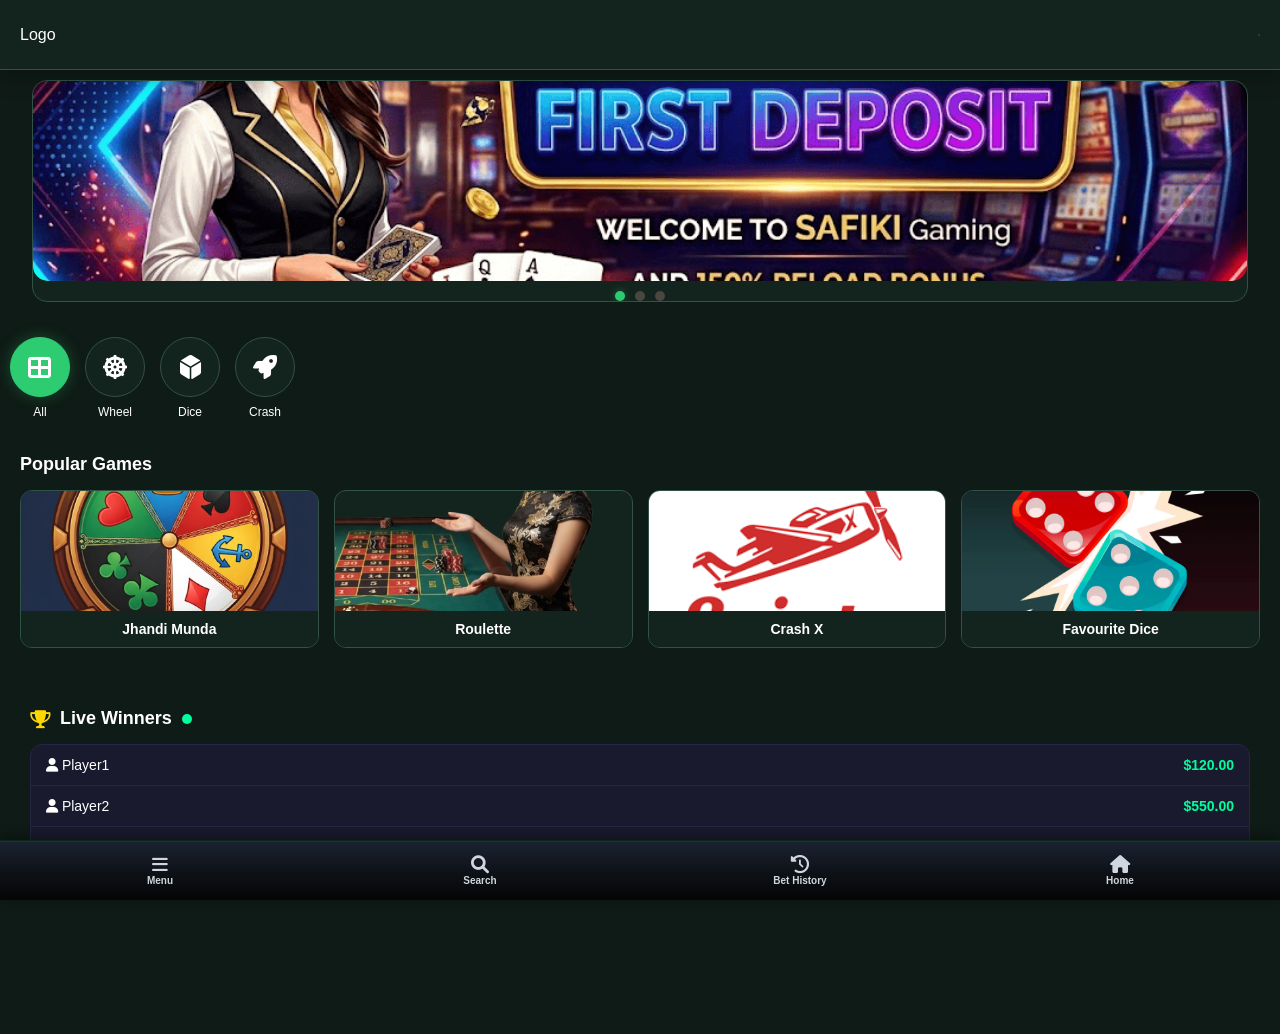
==== commit bf8d3067: "Update index.html" ====
--- a/index.html
+++ b/index.html
@@ -2580,7 +2580,7 @@
             <i class="fas fa-dice"></i>
             <span>Casino</span>
 
-            <i class="fas fa-chevron-down" id="casinoArrow"></i>
+            <i class="fas fa-chevron-down footer-arrow" id="casinoArrow"></i>
 
         </div>
 
@@ -2615,7 +2615,7 @@
             <i class="fas fa-futbol"></i>
             <span>Sports</span>
 
-            <i class="fas fa-chevron-down" id="sportsArrow"></i>
+            <i class="fas fa-chevron-down footer-arrow" id="sportsArrow"></i>
 
         </div>
 
@@ -2645,7 +2645,7 @@
             <i class="fas fa-gift"></i>
             <span>Bonuses</span>
 
-            <i class="fas fa-chevron-down" id="bonusesArrow"></i>
+           <i class="fas fa-chevron-down footer-arrow" id="bonusesArrow"></i>
 
         </div>
 
--- a/footer.css
+++ b/footer.css
@@ -1,346 +1,264 @@
 /* =====================================================
-   FOOTER + SIDEBAR FINAL STYLE
+   FOOTER
 ===================================================== */
 
-
-/* ================= FOOTER ================= */
-
-
-.bottom-footer{
-
+.footer-bottom{
     position:fixed;
-
+    left:0;
     bottom:0;
-    left:0;
-
     width:100%;
-    height:70px;
-
-    background:#050505;
-
-    border-top:1px solid rgba(255,255,255,.12);
-
-    z-index:9999;
-
-}
-
-
-
-.footer-nav{
-
+    height:60px;
+
+    display:flex;
+    align-items:center;
+    justify-content:center;
+
+    background:linear-gradient(
+        180deg,
+        #1b2332 0%,
+        #0d1117 55%,
+        #050505 100%
+    );
+
+    border-top:1px solid rgba(34,197,94,.18);
+    box-shadow:
+        0 -2px 12px rgba(0,0,0,.45),
+        inset 0 1px rgba(255,255,255,.04);
+
+    z-index:99999;
+}
+
+.footer-bottom-nav{
+    width:100%;
     height:100%;
 
     display:flex;
-
+    align-items:center;
     justify-content:space-around;
-
-    align-items:center;
-
-}
-
-
-
-.footer-item{
-
+}
+
+.footer-bottom-nav .footer-bottom-item{
     flex:1;
-
     height:100%;
 
     display:flex;
-
     flex-direction:column;
-
-    align-items:center;
-
+    align-items:center;
     justify-content:center;
 
-    gap:5px;
-
+    gap:2px;
+
+    cursor:pointer;
     color:#fff;
-
-    cursor:pointer;
-
-    transition:.3s;
-
-}
-
-
-
-.footer-item i{
-
-    font-size:21px;
-
-    color:#fff;
-
-}
-
-
-.footer-item span{
-
-    font-size:12px;
-
-    color:#fff;
-
-}
-
-
-
-.footer-item.active i,
-.footer-item.active span{
-
-
+    transition:.25s;
+}
+
+.footer-bottom-nav .footer-bottom-item i{
+    font-size:18px;
+    color:#cfd6df;
+    transition:.25s;
+}
+
+.footer-bottom-nav .footer-bottom-item span{
+    font-size:10px;
+    font-weight:600;
+    color:#cfd6df;
+    transition:.25s;
+}
+
+.footer-bottom-nav .footer-bottom-item:hover{
+    background:rgba(255,255,255,.03);
+}
+
+.footer-bottom-nav .footer-bottom-item.active i,
+.footer-bottom-nav .footer-bottom-item.active span{
     color:#22c55e;
-
-    filter:drop-shadow(0 0 8px #22c55e);
-
-}
-
-
-
-
-/* ================= OVERLAY ================= */
-
-
-.sidebar-overlay{
-
-    position:fixed;
-
-    inset:0;
-
-    background:rgba(0,0,0,.65);
-
-    backdrop-filter:blur(4px);
-
-    display:none;
-
-    z-index:9997;
-
-}
-
-
-.sidebar-overlay.active{
-
-    display:block;
-
-}
-
+    filter:drop-shadow(0 0 8px rgba(34,197,94,.75));
+}
 
 
 /* ================= SIDEBAR ================= */
-
-
-.sidebar{
-
-
-    position:fixed;
-
-
-    top:70px;
-
-
-    left:-60%;
-
-
-    width:60%;
-
-
-    max-width:420px;
-
-
-    height:calc(100vh - 140px);
-
-
-
-    background:
-
-    linear-gradient(
+.footer-sidebar{
+    position: fixed;
+    top: 70px;
+    bottom: 60px;
+    left: -60%;
+
+    width: 50%;
+    max-width: 380px;
+   left: -55%;
+
+    overflow-y: auto;
+    -webkit-overflow-scrolling: touch;
+    box-sizing: border-box;
+
+    padding: 20px;
+    padding-bottom: 20px;
+
+    background: linear-gradient(
         180deg,
         #050505,
         #111827
     );
 
-
-
-    padding:20px;
-
-
-    overflow-y:auto;
-
-
-    transition:.35s ease;
-
-
-    z-index:9998;
-
-
-    border-right:1px solid rgba(34,197,94,.25);
-
-
-
-}
-
-
-
-.sidebar.active{
-
-    left:0;
-
-}
-
+    transition: .35s ease;
+    z-index: 9998;
+
+    border-right: 1px solid rgba(34,197,94,.25);
+}
+
+.footer-sidebar.active{
+    left: 0;
+}
 
 
 /* ================= CLOSE ================= */
 
-
-.sidebar-close{
-
-
-    position:absolute;
-
-    top:15px;
-
-    right:15px;
-
-
-    width:38px;
-
-    height:38px;
-
-
-    border-radius:50%;
-
-
-    border:none;
-
-
-    background:#22c55e;
-
-
-    color:#000;
-
-
-}
-
-
-
-/* ================= LOGIN SIGNUP ================= */
-
-
-.auth-buttons{
-
-
-    display:flex;
-
-    gap:12px;
-
-    margin-top:45px;
-
-
-}
-
-
-
-.btn-golden{
-
-
-    flex:1;
-
-
-    height:42px;
-
-
-    border:none;
-
-
-    border-radius:12px;
-
-
-    color:#fff;
-
-
-    font-weight:700;
-
-
-    background:
-
-    linear-gradient(
+.footer-sidebar-close{
+    position: absolute;
+    top: 15px;
+    right: 15px;
+
+    width: 38px;
+    height: 38px;
+
+    border: none;
+    border-radius: 50%;
+
+    background: #22c55e;
+    color: #000;
+
+    display: flex;
+    align-items: center;
+    justify-content: center;
+
+    cursor: pointer;
+    transition: .3s ease;
+}
+
+.footer-sidebar-close:hover{
+    transform: rotate(90deg);
+    background: #ffd700;
+}
+
+.footer-arrow{
+    margin-left:auto;
+    font-size:14px;
+    transition:.3s;
+}
+/* ================= CLOSE ================= */
+
+.footer-sidebar-close{
+    position: absolute;
+    top: 15px;
+    right: 15px;
+
+    width: 38px;
+    height: 38px;
+
+    border: none;
+    border-radius: 50%;
+
+    background: #22c55e;
+    color: #000;
+
+    display: flex;
+    align-items: center;
+    justify-content: center;
+
+    cursor: pointer;
+    transition: .3s ease;
+}
+
+.footer-sidebar-close:hover{
+    background: #16a34a;
+    color: #fff;
+}
+
+
+/* ================= LOGIN & SIGNUP ================= */
+
+.footer-auth-buttons{
+    display: flex;
+    gap: 12px;
+    margin-top: 45px;
+}
+
+.footer-btn-golden{
+    flex: 1;
+    height: 42px;
+
+    border: none;
+    border-radius: 12px;
+
+    color: #fff;
+    font-weight: 700;
+    cursor: pointer;
+
+    background: linear-gradient(
         135deg,
         #22c55e,
         #16a34a
     );
 
-
-}
-
+    transition: .3s ease;
+}
+
+.footer-btn-golden:hover{
+    transform: translateY(-2px);
+    box-shadow: 0 0 15px rgba(34,197,94,.45);
+}
 
 
 /* ================= BONUS ================= */
 
-
-.promo-card{
-
-
+/* ================= BONUS ================= */
+
+.footer-promo-card{
     margin-top:18px;
-
-
     height:65px;
-
-
     padding:0 18px;
 
-
-    display:flex;
-
-
-    align-items:center;
-
-
+    display:flex;
+    align-items:center;
     justify-content:space-between;
 
-
     border-radius:14px;
-
-
     color:#fff;
-
-
-    background:
-
-    linear-gradient(
+    cursor:pointer;
+
+    background:linear-gradient(
         135deg,
         #22c55e,
         #111827
     );
 
-
-}
-
-
-
-/* ================= MAIN MENU ================= */
-
-
-.sidebar-menu{
-
-
+    transition:.3s ease;
+}
+
+.footer-promo-card:hover{
+    transform:translateY(-2px);
+    box-shadow:0 0 20px rgba(34,197,94,.35);
+}
+
+
+/* ================= FOOTER MENU ================= */
+
+.footer-sidebar-menu{
     margin-top:25px;
-
-
-}
-
-
-
-.menu-item{
+}
+
+.footer-menu-item{
     margin:0;
 }
 
-
-.menu-header{
+.footer-menu-header{
     height:52px;
     display:flex;
     align-items:center;
     gap:14px;
     padding:0 16px;
+
     color:#fff;
     cursor:pointer;
     transition:.25s;
@@ -348,20 +266,17 @@
     background:transparent;
     border:none;
     border-radius:0;
-
     border-bottom:1px solid rgba(255,255,255,.08);
 }
 
-.menu-header:hover{
+.footer-menu-header:hover{
     background:rgba(255,255,255,.04);
 }
 
 
-
-/* ================= SUB MENU ================= */
-
-
-.menusub-list{
+/* ================= FOOTER SUB MENU ================= */
+
+.footer-menusub-list{
     margin:0;
     padding:0;
     background:transparent;
@@ -369,16 +284,11 @@
     box-shadow:none;
 }
 
-
-.menusub-hidden{
-
+.footer-menusub-hidden{
     display:none;
-
-}
-
-
-
-.menusub-item{
+}
+
+.footer-menusub-item{
     display:flex;
     align-items:center;
     gap:12px;
@@ -392,67 +302,39 @@
     background:transparent;
     border:none;
     border-radius:0;
-
     border-bottom:1px solid rgba(255,255,255,.06);
 
     transition:.25s;
 }
 
-.menusub-item:hover{
+.footer-menusub-item:hover{
     background:rgba(34,197,94,.10);
     color:#22c55e;
-    transform:none;
-}
-
-
-
-/* ICON COLORS */
-
-
-.menusub-item i{
-
-
+}
+
+
+/* ================= ICON COLORS ================= */
+
+.footer-menusub-item i{
     color:#ffd700;
-
-
-}
-
-
-
-.menusub-item:nth-child(2) i{
-
-
+}
+
+.footer-menusub-item:nth-child(2) i{
     color:#22c55e;
-
-
-}
-
-
-
-.menusub-item:nth-child(3) i{
-
-
+}
+
+.footer-menusub-item:nth-child(3) i{
     color:#ff4d6d;
-
-
-}
-
-
-
-
-/* MOBILE */
-
-
-@media(max-width:768px){
-
-
-.sidebar{
-
-    width:85%;
-
-    left:-85%;
-
-}
-
-
-}
+}
+
+
+/* ================= MOBILE ================= */
+
+@media (max-width:768px){
+
+    .footer-sidebar{
+        width:85%;
+        left:-85%;
+    }
+
+}
